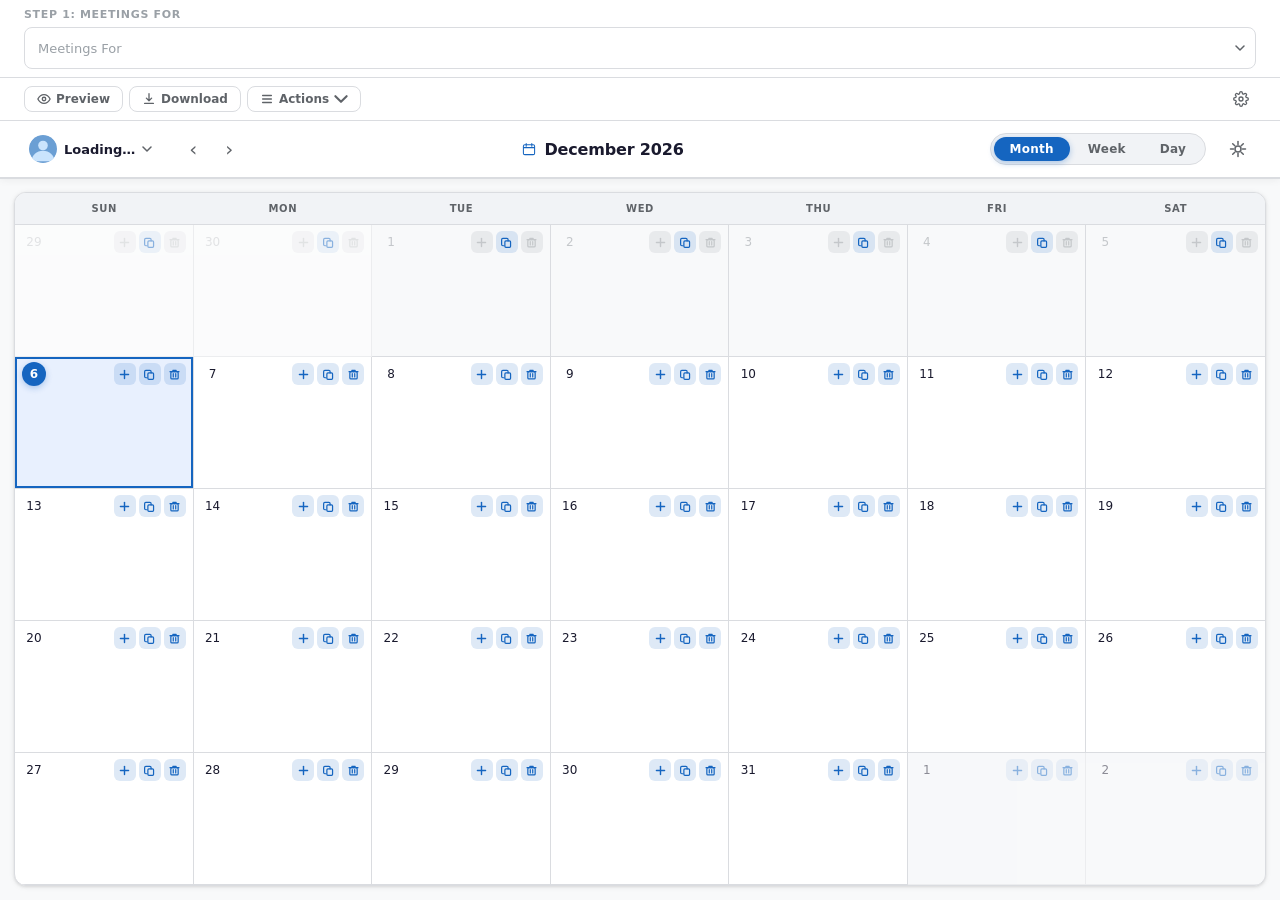
==== calendar/index.html @ 6b299d4d "feat: Add Mass Actions Popup for bulk event selection (Delete/Approve/Reject/Update)" ====
<!DOCTYPE html>
<html lang="en">
<head>
  <meta charset="UTF-8" />
  <meta name="viewport" content="width=device-width, initial-scale=1.0" />
  <title>Calendar – Zoho CRM</title>
  <link rel="stylesheet" href="style.css" />
</head>
<body class="theme-light">

  <!-- ══════════════════════ APP SHELL ══════════════════════ -->
  <div class="cal-app" id="calApp">

    <!-- ── TOP HEADER ── -->
    <header class="cal-header">

      <!-- ── SETTINGS BACK BUTTON ── -->
      <button class="settings-back-btn" id="settingsBackBtn" style="display:none;" aria-label="Back">
        <svg viewBox="0 0 16 16" fill="none" stroke="currentColor" stroke-width="1.75" stroke-linecap="round" stroke-linejoin="round" aria-hidden="true">
          <path d="M10 3L5 8l5 5"/>
        </svg>
        Back
      </button>

      <!-- ── MEETINGS FOR MULTI-SELECT ── -->
      <div class="meetings-bar">
        <p class="mf-step-label">Step 1: Meetings For</p>
        <div class="mf-select" id="mfSelect" tabindex="0" role="combobox"
             aria-haspopup="listbox" aria-expanded="false" aria-label="Meetings For">
          <span class="mf-label" id="mfLabel">Meetings For</span>
          <div class="mf-chips-wrap" id="mfChipsWrap"></div>
          <span class="mf-arrow" aria-hidden="true">
            <svg viewBox="0 0 10 6" fill="none" stroke="currentColor" stroke-width="1.5"
                 stroke-linecap="round" stroke-linejoin="round">
              <path d="M1 1l4 4 4-4"/>
            </svg>
          </span>
        </div>
      </div>

      <!-- ── STYLE YOUR DAILY BEAT (Step 2) ── -->
      <div class="style-bar" id="styleBar">
        <p class="mf-step-label">Step 2: Style Your Daily Beat</p>
        <div class="sye-panel">

          <!-- Panel header -->
          <div class="sye-head">
            <div class="sye-head-icon" aria-hidden="true">
              <svg viewBox="0 0 24 24" fill="none" stroke="currentColor" stroke-width="1.75"
                   stroke-linecap="round" stroke-linejoin="round">
                <path d="M3 9l9-7 9 7v11a2 2 0 0 1-2 2H5a2 2 0 0 1-2-2z"/>
                <polyline points="9 22 9 12 15 12 15 22"/>
              </svg>
            </div>
            <div class="sye-head-text">
              <h3 class="sye-head-title">Color-code your Daily Beat entries</h3>
              <p class="sye-head-sub">Map any CRM picklist field to a color slot — your Daily Beat Plan entries are then styled automatically by that field's value.</p>
            </div>
          </div>

          <!-- 3-step process indicator -->
          <div class="sye-process">
            <div class="sye-proc-step">
              <span class="sye-proc-num">1</span>
              <span class="sye-proc-text">Pick a style slot (fill, dot, border…)</span>
            </div>
            <span class="sye-proc-sep" aria-hidden="true">›</span>
            <div class="sye-proc-step">
              <span class="sye-proc-num">2</span>
              <span class="sye-proc-text">Map it to a beat plan field</span>
            </div>
            <span class="sye-proc-sep" aria-hidden="true">›</span>
            <div class="sye-proc-step">
              <span class="sye-proc-num">3</span>
              <span class="sye-proc-text">Beat entries style themselves automatically</span>
            </div>
          </div>

          <!-- Body: slot groups (left) + live preview (right) -->
          <div class="sye-body">

            <!-- Left: style slots -->
            <div class="sye-slots-col">

              <p class="sye-group-label">Fill &amp; Marker</p>
              <div class="sye-slot-grid">

                <button class="sye-slot" data-slot="bg-colour" data-preview="1">
                  <span class="sye-slot-icon sye-icon-bg" aria-hidden="true"></span>
                  <span class="sye-slot-info">
                    <span class="sye-slot-name">Background colour</span>
                    <span class="sye-slot-field">Choose field…</span>
                    <span class="sye-slot-clear" role="button" tabindex="0" aria-label="Remove field" style="display:none;">×</span>
                  </span>
                  <svg class="sye-slot-chev" viewBox="0 0 8 14" fill="none" stroke="currentColor" stroke-width="1.75" stroke-linecap="round" stroke-linejoin="round" aria-hidden="true"><path d="M1 1l6 6-6 6"/></svg>
                </button>

                <div class="sye-slot" data-slot="marker" data-preview="1" tabindex="0" role="button">
                  <span class="sye-slot-icon sye-icon-dot" aria-hidden="true"></span>
                  <span class="sye-slot-info">
                    <span class="sye-slot-name">Marker</span>
                    <span class="sye-slot-field">Choose field…</span>
                    <span class="sye-slot-clear" role="button" tabindex="0" aria-label="Remove field" style="display:none;">×</span>
                  </span>
                  <svg class="sye-slot-chev" viewBox="0 0 8 14" fill="none" stroke="currentColor" stroke-width="1.75" stroke-linecap="round" stroke-linejoin="round" aria-hidden="true"><path d="M1 1l6 6-6 6"/></svg>
                </div>

              </div>

              <p class="sye-group-label">Borders</p>
              <div class="sye-slot-grid">

                <button class="sye-slot" data-slot="top-border" data-preview="1">
                  <span class="sye-slot-icon sye-icon-top" aria-hidden="true"></span>
                  <span class="sye-slot-info">
                    <span class="sye-slot-name">Top border</span>
                    <span class="sye-slot-field">Choose field…</span>
                    <span class="sye-slot-clear" role="button" tabindex="0" aria-label="Remove field" style="display:none;">×</span>
                  </span>
                  <svg class="sye-slot-chev" viewBox="0 0 8 14" fill="none" stroke="currentColor" stroke-width="1.75" stroke-linecap="round" stroke-linejoin="round" aria-hidden="true"><path d="M1 1l6 6-6 6"/></svg>
                </button>

                <button class="sye-slot" data-slot="bottom-border" data-preview="1">
                  <span class="sye-slot-icon sye-icon-bottom" aria-hidden="true"></span>
                  <span class="sye-slot-info">
                    <span class="sye-slot-name">Bottom border</span>
                    <span class="sye-slot-field">Choose field…</span>
                    <span class="sye-slot-clear" role="button" tabindex="0" aria-label="Remove field" style="display:none;">×</span>
                  </span>
                  <svg class="sye-slot-chev" viewBox="0 0 8 14" fill="none" stroke="currentColor" stroke-width="1.75" stroke-linecap="round" stroke-linejoin="round" aria-hidden="true"><path d="M1 1l6 6-6 6"/></svg>
                </button>

                <button class="sye-slot" data-slot="right-border" data-preview="1">
                  <span class="sye-slot-icon sye-icon-right" aria-hidden="true"></span>
                  <span class="sye-slot-info">
                    <span class="sye-slot-name">Right border</span>
                    <span class="sye-slot-field">Choose field…</span>
                    <span class="sye-slot-clear" role="button" tabindex="0" aria-label="Remove field" style="display:none;">×</span>
                  </span>
                  <svg class="sye-slot-chev" viewBox="0 0 8 14" fill="none" stroke="currentColor" stroke-width="1.75" stroke-linecap="round" stroke-linejoin="round" aria-hidden="true"><path d="M1 1l6 6-6 6"/></svg>
                </button>

                <button class="sye-slot sye-slot--locked" data-slot="left-border" data-preview="1"
                        aria-disabled="true"
                        aria-describedby="sye-left-border-desc">
                  <span class="sye-slot-icon sye-icon-left" aria-hidden="true"></span>
                  <span class="sye-slot-info">
                    <span class="sye-slot-name">Left border</span>
                    <span class="sye-slot-field sye-slot-reserved">
                      <svg viewBox="0 0 12 14" width="12" height="14" fill="none" stroke="currentColor" stroke-width="1.5"
                           stroke-linecap="round" stroke-linejoin="round" aria-hidden="true">
                        <rect x="2" y="5.5" width="8" height="7.5" rx="1.5"/>
                        <path d="M4 5.5V4a2 2 0 0 1 4 0v1.5"/>
                      </svg>
                      Approval status (reserved)
                    </span>
                  </span>
                </button>
                <span id="sye-left-border-desc" class="sye-visually-hidden">
                  This slot is reserved for Approval status and cannot be changed.
                </span>

              </div>

            </div><!-- /.sye-slots-col -->

            <!-- Right: live preview -->
            <div class="sye-preview-col">

              <div class="sye-prev-header">
                <div class="sye-prev-eye" aria-hidden="true">
                  <svg viewBox="0 0 24 24" fill="none" stroke="currentColor" stroke-width="1.75"
                       stroke-linecap="round" stroke-linejoin="round">
                    <path d="M1 12s4-8 11-8 11 8 11 8-4 8-11 8-11-8-11-8z"/>
                    <circle cx="12" cy="12" r="3"/>
                  </svg>
                </div>
                <div class="sye-prev-head-text">
                  <p class="sye-prev-title">Live preview</p>
                  <p class="sye-prev-sub">See how your picks colour real calendar events.</p>
                </div>
                <span class="sye-prev-badge">TODAY</span>
              </div>

              <div class="sye-prev-events">
                <div class="sye-prev-evt sye-evt--amber" data-evt-index="0">
                  <span class="sye-prev-time">9:00</span>
                  <span class="sye-prev-label">Drop · Pending</span>
                  <span class="sye-prev-dot" style="background:#FF8F00"></span>
                </div>
                <div class="sye-prev-evt sye-evt--focus sye-evt--all-borders" data-evt-index="1">
                  <span class="sye-prev-time">11:30</span>
                  <span class="sye-prev-label">Sample drop with Raj...</span>
                  <span class="sye-prev-dot" style="background:#E91E63"></span>
                </div>
                <div class="sye-prev-evt sye-evt--green" data-evt-index="2">
                  <span class="sye-prev-time">2:15</span>
                  <span class="sye-prev-label">Visit · Approved</span>
                  <span class="sye-prev-dot" style="background:#43A047"></span>
                </div>
                <div class="sye-prev-evt sye-evt--rejected" data-evt-index="3">
                  <span class="sye-prev-time">4:00</span>
                  <span class="sye-prev-label">Visit · Rejected</span>
                  <span class="sye-prev-dot" style="background:#C62828"></span>
                </div>
              </div>

              <p class="sye-prev-tip">Tip: hover any slot to see which part of the event it controls.</p>

            </div><!-- /.sye-preview-col -->

          </div><!-- /.sye-body -->

          <!-- Footer actions -->
          <div class="sye-footer">
            <button class="btn-primary" id="syeDone">Done</button>
            <button class="btn-ghost"   id="syeCancel">Cancel</button>
          </div>

        </div><!-- /.sye-panel -->
      </div><!-- /.style-bar -->

      <!-- ── SELECT LEGENDS (Step 3) ── -->
      <div class="legend-bar" id="legendBar">
        <p class="mf-step-label">Step 3: Select Legends</p>
        <div class="mf-select mf-active" id="legSelect" tabindex="0" role="combobox"
             aria-haspopup="listbox" aria-expanded="false" aria-label="Select Legends">
          <span class="mf-label" id="legLabel">Select Legends</span>
          <div class="mf-chips-wrap" id="legChipsWrap"></div>
          <span class="mf-arrow" aria-hidden="true">
            <svg viewBox="0 0 10 6" fill="none" stroke="currentColor" stroke-width="1.5"
                 stroke-linecap="round" stroke-linejoin="round">
              <path d="M1 1l4 4 4-4"/>
            </svg>
          </span>
        </div>
        <div class="save-setup-actions">
          <button class="btn-primary" id="setupSave">Save</button>
          <button class="btn-ghost"   id="setupCancel">Cancel</button>
        </div>
      </div><!-- /.legend-bar -->

      <!-- ── TOOLBAR ROW ── -->
      <div class="header-toolbar">
        <div class="toolbar-left">
          <button class="toolbar-btn" id="btnPreview" title="Preview" aria-label="Preview">
            <svg viewBox="0 0 16 16" fill="none" stroke="currentColor" stroke-width="1.5" stroke-linecap="round" stroke-linejoin="round" aria-hidden="true">
              <path d="M1 8s2.5-5 7-5 7 5 7 5-2.5 5-7 5-7-5-7-5z"/>
              <circle cx="8" cy="8" r="2"/>
            </svg>
            Preview
          </button>
          <button class="toolbar-btn" id="btnDownload" title="Download" aria-label="Download">
            <svg viewBox="0 0 16 16" fill="none" stroke="currentColor" stroke-width="1.5" stroke-linecap="round" stroke-linejoin="round" aria-hidden="true">
              <path d="M8 2v8M5 7l3 3 3-3"/>
              <line x1="3" y1="13" x2="13" y2="13"/>
            </svg>
            Download
          </button>

          <!-- ── Actions Dropdown ── -->
          <div class="cal-actions-wrap" id="calActionsWrap">
            <button class="toolbar-btn cal-actions-btn" id="calActionsBtn" aria-haspopup="true" aria-expanded="false">
              <svg viewBox="0 0 16 16" fill="none" stroke="currentColor" stroke-width="1.5" stroke-linecap="round" stroke-linejoin="round" aria-hidden="true">
                <line x1="3" y1="4" x2="13" y2="4"/>
                <line x1="3" y1="8" x2="13" y2="8"/>
                <line x1="3" y1="12" x2="13" y2="12"/>
              </svg>
              Actions
              <svg class="cal-actions-chevron" viewBox="0 0 10 6" fill="none" stroke="currentColor" stroke-width="1.5" stroke-linecap="round" stroke-linejoin="round" aria-hidden="true" width="10" height="6">
                <path d="M1 1l4 4 4-4"/>
              </svg>
            </button>
            <div class="cal-actions-menu" id="calActionsMenu" role="menu" aria-labelledby="calActionsBtn" style="display:none;">
              <!-- Mass Create with submenu -->
              <div class="cal-actions-item cal-actions-has-sub">
                <button class="cal-actions-option cal-mass-create-btn" type="button" role="menuitem" aria-haspopup="true" aria-expanded="false">
                  Mass Create
                  <svg class="cal-sub-chevron" viewBox="0 0 6 10" fill="none" stroke="currentColor" stroke-width="1.5" stroke-linecap="round" stroke-linejoin="round" aria-hidden="true" width="6" height="10">
                    <path d="M1 1l4 4-4 4"/>
                  </svg>
                </button>
                <div class="cal-actions-submenu" id="calMassCreateSubmenu" role="menu" style="display:none;">
                  <button class="cal-actions-option" type="button" role="menuitem" data-mass-create="tomorrow">For Tomorrow</button>
                  <button class="cal-actions-option" type="button" role="menuitem" data-mass-create="next-week">For Next Week</button>
                  <button class="cal-actions-option" type="button" role="menuitem" data-mass-create="next-month">For Next Month</button>
                  <button class="cal-actions-option cal-between-trigger" type="button" role="menuitem" data-mass-create="between">Between</button>
                </div>
              </div>
              <button class="cal-actions-option" type="button" role="menuitem" data-action="mass-update">Mass Update</button>
              <button class="cal-actions-option" type="button" role="menuitem" data-action="mass-delete">Mass Delete</button>
              <button class="cal-actions-option" type="button" role="menuitem" data-action="mass-approve">Mass Approve</button>
              <button class="cal-actions-option" type="button" role="menuitem" data-action="mass-reject">Mass Reject</button>
            </div>
          </div>
        </div>
        <div class="toolbar-right">
          <button class="toolbar-settings-btn" id="settingsIconBtn" title="Settings" aria-label="Settings">
            <svg viewBox="0 0 24 24" fill="none" stroke="currentColor" stroke-width="2" stroke-linecap="round" stroke-linejoin="round" aria-hidden="true">
              <circle cx="12" cy="12" r="3"/>
              <path d="M19.4 15a1.65 1.65 0 0 0 .33 1.82l.06.06a2 2 0 0 1-2.83 2.83l-.06-.06a1.65 1.65 0 0 0-1.82-.33 1.65 1.65 0 0 0-1 1.51V21a2 2 0 0 1-4 0v-.09A1.65 1.65 0 0 0 9 19.4a1.65 1.65 0 0 0-1.82.33l-.06.06a2 2 0 0 1-2.83-2.83l.06-.06A1.65 1.65 0 0 0 4.68 15a1.65 1.65 0 0 0-1.51-1H3a2 2 0 0 1 0-4h.09A1.65 1.65 0 0 0 4.6 9a1.65 1.65 0 0 0-.33-1.82l-.06-.06a2 2 0 0 1 2.83-2.83l.06.06A1.65 1.65 0 0 0 9 4.68a1.65 1.65 0 0 0 1-1.51V3a2 2 0 0 1 4 0v.09a1.65 1.65 0 0 0 1 1.51 1.65 1.65 0 0 0 1.82-.33l.06-.06a2 2 0 0 1 2.83 2.83l-.06.06A1.65 1.65 0 0 0 19.4 9a1.65 1.65 0 0 0 1.51 1H21a2 2 0 0 1 0 4h-.09a1.65 1.65 0 0 0-1.51 1z"/>
            </svg>
          </button>
        </div>
      </div>

      <!-- ── MAIN HEADER ROW ── -->
      <div class="header-main">
        <div class="header-left">
          <!-- User Profile -->
          <button class="user-profile" id="userProfile" aria-label="User menu" aria-haspopup="true" aria-expanded="false">
            <span class="user-avatar">
              <svg viewBox="0 0 32 32" fill="none" xmlns="http://www.w3.org/2000/svg" aria-hidden="true">
                <circle cx="16" cy="16" r="16" fill="#6B9FD4"/>
                <circle cx="16" cy="12" r="5.5" fill="#D0E8FF" fill-opacity="0.95"/>
                <path d="M3 30c0-7.18 5.82-12 13-12s13 4.82 13 12" fill="#D0E8FF" fill-opacity="0.95"/>
              </svg>
            </span>
            <span class="user-name">Loading…</span>
            <svg class="user-chevron" viewBox="0 0 10 6" fill="none" aria-hidden="true">
              <path d="M1 1l4 4 4-4" stroke="currentColor" stroke-width="1.5" stroke-linecap="round" stroke-linejoin="round"/>
            </svg>
          </button>

          <!-- User Profile Dropdown -->
          <div class="user-dropdown" id="userDropdown" role="listbox" aria-label="Select user">
            <div class="ud-search-wrap">
              <svg class="ud-search-icon" viewBox="0 0 16 16" fill="none" stroke="currentColor" stroke-width="1.5" stroke-linecap="round" aria-hidden="true">
                <circle cx="6.5" cy="6.5" r="4.5"/>
                <line x1="10" y1="10" x2="14" y2="14"/>
              </svg>
              <input type="text" class="ud-search-input" id="udSearch" placeholder="Search users..." autocomplete="off" aria-label="Search users" />
              <button class="ud-clear-btn" id="udClearBtn" aria-label="Clear search" style="display:none"><span aria-hidden="true">&times;</span></button>
            </div>
            <div class="ud-list" id="udList"></div>
          </div>

          <div class="nav-group">
            <button class="nav-arrow" id="btnPrev" title="Previous">&#8249;</button>
            <button class="btn-today" id="btnToday">Today</button>
            <button class="nav-arrow" id="btnNext" title="Next">&#8250;</button>
          </div>

        </div>

        <div class="period-group">
          <svg class="cal-icon" viewBox="0 0 20 20" fill="none" xmlns="http://www.w3.org/2000/svg" aria-hidden="true">
            <rect x="2" y="4" width="16" height="14" rx="2" stroke="currentColor" stroke-width="1.5"/>
            <path d="M2 8h16" stroke="currentColor" stroke-width="1.5"/>
            <path d="M6 2v4M14 2v4" stroke="currentColor" stroke-width="1.5" stroke-linecap="round"/>
          </svg>
          <h2 class="period-label" id="periodLabel"></h2>
        </div>

        <div class="header-right">
          <!-- View Switcher -->
          <div class="view-tabs" role="tablist" aria-label="Calendar views">
            <button class="view-tab active" data-view="month" role="tab" aria-selected="true">Month</button>
            <button class="view-tab" data-view="week"  role="tab" aria-selected="false">Week</button>
            <button class="view-tab" data-view="day"   role="tab" aria-selected="false">Day</button>
          </div>
          <!-- Theme Toggle -->
          <button class="theme-toggle-btn" id="themeToggle" title="Toggle theme" aria-label="Toggle theme">
            <svg class="theme-icon-sun" viewBox="0 0 24 24" fill="none" stroke="currentColor" stroke-width="2" stroke-linecap="round" stroke-linejoin="round" aria-hidden="true">
              <circle cx="12" cy="12" r="4"/>
              <line x1="12" y1="2" x2="12" y2="6"/>
              <line x1="12" y1="18" x2="12" y2="22"/>
              <line x1="2" y1="12" x2="6" y2="12"/>
              <line x1="18" y1="12" x2="22" y2="12"/>
              <line x1="4.93" y1="4.93" x2="7.76" y2="7.76"/>
              <line x1="16.24" y1="16.24" x2="19.07" y2="19.07"/>
              <line x1="4.93" y1="19.07" x2="7.76" y2="16.24"/>
              <line x1="16.24" y1="7.76" x2="19.07" y2="4.93"/>
            </svg>
            <svg class="theme-icon-moon" viewBox="0 0 24 24" fill="none" stroke="currentColor" stroke-width="2" stroke-linecap="round" stroke-linejoin="round" aria-hidden="true">
              <path d="M21 12.79A9 9 0 1 1 11.21 3 7 7 0 0 0 21 12.79z"/>
            </svg>
          </button>
        </div>
      </div>

    </header>

    <!-- ── LEGENDS DISPLAY STRIP ── -->
    <div id="legendsDisplay" class="legends-display" style="display:none;"></div>

    <!-- ── BEAT PLANNER EVENTS HORIZONTAL LOADING BAR ── -->
    <div id="bpEventsLoader" class="bp-events-loader" style="display:none;" role="status" aria-label="Loading events"></div>

    <!-- ── CALENDAR CANVAS ── -->
    <div class="cal-body">
      <div id="bpCalFilterBar" class="bp-cal-filter-bar" style="display:none;"></div>
      <div class="cal-canvas" id="calCanvas"></div>
    </div>

  </div><!-- /.cal-app -->

  <!-- ══════════════════════ BETWEEN DATE RANGE MODAL ══════════════════════ -->
  <div class="cal-between-overlay" id="calBetweenOverlay" role="dialog" aria-modal="true" aria-labelledby="calBetweenHeading" style="display:none;">
    <div class="cal-between-box">
      <div class="cal-between-head">
        <h3 class="cal-between-heading" id="calBetweenHeading">Mass Create – Between</h3>
        <button class="modal-x" id="calBetweenClose" aria-label="Close">&times;</button>
      </div>
      <div class="cal-between-body">
        <div class="cal-between-field">
          <label class="cal-between-label" for="calBetweenFrom">From</label>
          <input type="date" id="calBetweenFrom" class="cal-between-input" />
          <span class="cal-between-err" id="calBetweenFromErr"></span>
        </div>
        <div class="cal-between-field">
          <label class="cal-between-label" for="calBetweenTo">To</label>
          <input type="date" id="calBetweenTo" class="cal-between-input" />
          <span class="cal-between-err" id="calBetweenToErr"></span>
        </div>
      </div>
      <div class="cal-between-foot">
        <button class="modal-cancel" id="calBetweenCancel" type="button">Cancel</button>
        <button class="modal-save" id="calBetweenSubmit" type="button">Apply</button>
      </div>
    </div>
  </div>


  <!-- ══════════════════════ EVENT MODAL ══════════════════════ -->
  <div class="modal-backdrop" id="eventModal" role="dialog" aria-modal="true" aria-labelledby="modalHeading">
    <div class="modal-box">

      <div class="modal-head">
        <h3 class="modal-heading" id="modalHeading">Create Event</h3>
        <button class="modal-x" id="modalClose" aria-label="Close">&times;</button>
      </div>

      <!-- ── HORIZONTAL LOADER (shown during async modal initialization) ── -->
      <div class="modal-init-loader" id="modalInitLoader" style="display:none;" role="status" aria-live="polite" aria-label="Loading…">
        <div class="modal-init-loader-bar"></div>
      </div>

      <div class="modal-body">

        <!-- ── TIME SLOT PICKER (phase 1) ── -->
        <div id="slotPickerSection" style="display:none">
          <div class="time-slot-grid" id="slotPickerGrid"></div>
        </div>

        <!-- ── EVENT FORM (phase 2 / edit) ── -->
        <div id="eventFormSection">
          <div class="field-group">
            <label for="fTitle">Event Title <span class="req">*</span></label>
            <input type="text" id="fTitle" class="field-input" placeholder="Add a title" autocomplete="off" />
            <span class="field-error" id="fTitleErr">Title is required</span>
          </div>

          <div class="field-group">
            <label for="fDate">Date</label>
            <input type="date" id="fDate" class="field-input" />
          </div>

          <div class="field-row">
            <div class="field-group">
              <label for="fStart">Start Time</label>
              <input type="time" id="fStart" class="field-input" value="09:00" />
            </div>
            <div class="field-group">
              <label for="fEnd">End Time</label>
              <input type="time" id="fEnd" class="field-input" value="10:00" />
            </div>
          </div>

          <div class="field-group">
            <label for="fDesc">Description</label>
            <textarea id="fDesc" class="field-input field-textarea" rows="3" placeholder="Add description (optional)"></textarea>
          </div>

          <div class="field-group">
            <label>Color</label>
            <div class="color-row" id="colorRow">
              <span class="color-dot active" data-color="#1565C0" style="background:#1565C0" title="Blue"></span>
              <span class="color-dot" data-color="#2E7D32" style="background:#2E7D32" title="Green"></span>
              <span class="color-dot" data-color="#E65100" style="background:#E65100" title="Orange"></span>
              <span class="color-dot" data-color="#C62828" style="background:#C62828" title="Red"></span>
              <span class="color-dot" data-color="#6A1B9A" style="background:#6A1B9A" title="Purple"></span>
              <span class="color-dot" data-color="#00838F" style="background:#00838F" title="Teal"></span>
              <span class="color-dot" data-color="#F57F17" style="background:#F57F17" title="Amber"></span>
            </div>
          </div>
        </div>

      </div>

      <div class="modal-foot" id="eventFormFoot">
        <button class="btn-ghost" id="modalCancel">Cancel</button>
        <button class="btn-primary" id="modalSave">Save Event</button>
      </div>
      <div class="modal-foot" id="slotPickerFoot" style="display:none">
        <button class="btn-ghost" id="slotPickerCancel">Cancel</button>
      </div>

    </div>
  </div><!-- /#eventModal -->


  <!-- ══════════════════════ BEAT PLAN FILTER PANEL ══════════════════════ -->
  <div class="bpf-overlay" id="bpFilterOverlay" aria-hidden="true">
    <div class="bpf-backdrop" id="bpFilterBackdrop"></div>
    <div class="bpf-panel" id="bpFilterPanel" role="dialog" aria-modal="true" aria-label="Filter Records">
      <div class="bpf-head">
        <h3 class="bpf-title">Filter Records</h3>
        <button class="bpf-close-btn" id="bpFilterClose" aria-label="Close">&times;</button>
      </div>
      <div class="bpf-body" id="bpFilterBody">
        <p class="bpf-loading">Loading filters&hellip;</p>
      </div>
      <div class="bpf-foot">
        <button class="btn-ghost" id="bpFilterClear">Clear All</button>
        <button class="btn-primary" id="bpFilterApply">Apply Filters</button>
      </div>
    </div>
  </div><!-- /#bpFilterOverlay -->




  <!-- ══════════════════════ TIME SLOT MENU ══════════════════════ -->
  <div class="slot-menu" id="slotMenu" role="listbox" aria-label="Choose time slot"></div>

  <!-- ══════════════════════ TOAST NOTIFICATION ══════════════════════ -->
  <div class="toast" id="toast" role="status" aria-live="polite"></div>

  <!-- ══════════════════════ HOVER PREVIEW CARD ══════════════════════ -->
  <div class="evt-hover-card" id="evtHoverCard" role="tooltip" aria-label="Event preview" aria-hidden="true"></div>
  <div id="hcArrow" class="hc-arrow-el" aria-hidden="true"></div>

  <!-- ══════════════════════ MONTH/YEAR PICKER ══════════════════════ -->
  <div class="cal-picker" id="calPicker" role="dialog" aria-label="Date picker" aria-modal="true">
    <div class="cp-header">
      <div class="cp-header-btns">
        <button class="cp-range-btn" id="cpMonthBtn" aria-label="Switch to month view"></button>
        <button class="cp-range-btn" id="cpRangeBtn"></button>
      </div>
      <div class="cp-nav">
        <button class="cp-nav-btn" id="cpPrev" aria-label="Previous">&#8249;</button>
        <button class="cp-nav-btn" id="cpNext" aria-label="Next">&#8250;</button>
      </div>
    </div>
    <div class="cp-day-names" id="cpDayNames"></div>
    <div class="cp-grid" id="cpGrid"></div>
    <div class="cp-footer" id="cpFooter">
      <button class="cp-footer-btn" id="cpFooterBtn"></button>
    </div>
  </div>

  <!-- ══════════════════════ DAY EVENTS MODAL ══════════════════════ -->
  <div class="day-events-modal-overlay" id="dayEventsModal" role="dialog" aria-modal="true" aria-labelledby="demDate">
    <div class="day-events-modal-box">
      <div class="dem-head">
        <span class="dem-date" id="demDate"></span>
        <button class="dem-close" id="demClose" aria-label="Close">&times;</button>
      </div>
      <div class="dem-list" id="demList"></div>
    </div>
  </div>


  <!-- ══════════════════════ MEETINGS-FOR DROPDOWN ══════════════════════ -->
  <div class="mf-dropdown" id="mfDropdown" role="listbox" aria-multiselectable="true" aria-label="Select modules for meetings">
    <div class="mf-actions">
      <div class="mf-search-wrap">
        <svg class="mf-search-icon" viewBox="0 0 16 16" fill="none" stroke="currentColor" stroke-width="1.5" stroke-linecap="round" aria-hidden="true">
          <circle cx="6.5" cy="6.5" r="4.5"/>
          <line x1="10" y1="10" x2="14" y2="14"/>
        </svg>
        <input type="text" id="mfSearch" class="mf-search-input" placeholder="Search modules…" autocomplete="off" aria-label="Search modules" />
      </div>
      <div class="mf-action-btns">
        <button class="mf-action-btn" id="mfSelectAll">Select All</button>
        <button class="mf-action-btn" id="mfClearAll">Clear All</button>
      </div>
    </div>
    <div class="mf-list" id="mfList"></div>
    <div class="mf-footer">
      <button class="mf-action-btn" id="mfCancel">Cancel</button>
      <button class="mf-action-btn mf-btn-done" id="mfDone">Done</button>
    </div>
  </div>


  <!-- ══════════════════════ LEGENDS DROPDOWN ══════════════════════ -->
  <div class="mf-dropdown leg-dropdown" id="legDropdown" role="listbox" aria-multiselectable="true" aria-label="Select Legends">
    <div class="mf-list" id="legList"></div>
  </div>


  <!-- ══════════════════════ CHIP COLOR PICKER ══════════════════════ -->
  <div class="mcp-panel" id="mfChipColorPicker" role="dialog" aria-label="Choose chip color" aria-modal="true">
    <div class="mcp-canvas-wrap">
      <canvas class="mcp-canvas" id="mcpCanvas" width="260" height="160"></canvas>
      <div class="mcp-pointer" id="mcpPointer"></div>
    </div>
    <div class="mcp-controls">
      <button class="mcp-eyedrop" id="mcpEyedrop" title="Pick color from screen" aria-label="Eyedropper">
        <svg viewBox="0 0 20 20" fill="none" stroke="currentColor" stroke-width="1.6"
             stroke-linecap="round" stroke-linejoin="round" aria-hidden="true">
          <path d="M14.5 2.5a2.121 2.121 0 0 1 3 3l-2 2-3-3 2-2z"/>
          <path d="M5 14l-2 3 3-2 9-9-1-1-9 9z"/>
          <line x1="11.5" y1="5.5" x2="14.5" y2="8.5"/>
        </svg>
      </button>
      <div class="mcp-preview" id="mcpPreview"></div>
      <div class="mcp-hue-wrap">
        <input type="range" class="mcp-hue-slider" id="mcpHueSlider" min="0" max="360" value="0" aria-label="Hue" />
      </div>
    </div>
    <div class="mcp-presets" id="mcpPresets"></div>
    <div class="mcp-rgb-row">
      <div class="mcp-rgb-field">
        <input type="number" id="mcpR" min="0" max="255" class="mcp-rgb-in" aria-label="Red" />
        <span class="mcp-rgb-lbl">R</span>
      </div>
      <div class="mcp-rgb-field">
        <input type="number" id="mcpG" min="0" max="255" class="mcp-rgb-in" aria-label="Green" />
        <span class="mcp-rgb-lbl">G</span>
      </div>
      <div class="mcp-rgb-field">
        <input type="number" id="mcpB" min="0" max="255" class="mcp-rgb-in" aria-label="Blue" />
        <span class="mcp-rgb-lbl">B</span>
      </div>
      <button class="mcp-mode-btn" id="mcpModeBtn" title="Switch to HEX" aria-label="Switch input mode">
        <svg viewBox="0 0 10 14" fill="none" stroke="currentColor" stroke-width="1.8"
             stroke-linecap="round" stroke-linejoin="round" aria-hidden="true">
          <polyline points="2,5 5,2 8,5"/>
          <polyline points="2,9 5,12 8,9"/>
        </svg>
      </button>
    </div>
    <div class="mcp-hex-row" id="mcpHexRow" style="display:none">
      <input type="text" id="mcpHex" class="mcp-hex-in" maxlength="7" placeholder="#1565C0" aria-label="Hex color" />
      <span class="mcp-rgb-lbl">HEX</span>
      <button class="mcp-mode-btn" id="mcpModeBtnHex" title="Switch to RGB" aria-label="Switch input mode">
        <svg viewBox="0 0 10 14" fill="none" stroke="currentColor" stroke-width="1.8"
             stroke-linecap="round" stroke-linejoin="round" aria-hidden="true">
          <polyline points="2,5 5,2 8,5"/>
          <polyline points="2,9 5,12 8,9"/>
        </svg>
      </button>
    </div>
  </div>

  <!-- ══════════════════════ SYE FIELD PICKER POPUP ══════════════════════ -->
  <div class="sfp-backdrop" id="sfpBackdrop" role="dialog" aria-modal="true" aria-labelledby="sfpTitle">
    <div class="sfp-box">
      <div class="sfp-head">
        <p class="sfp-title" id="sfpTitle">Choose a picklist field</p>
        <span class="sfp-slot-name" id="sfpSlotName"></span>
        <button class="sfp-close" id="sfpClose" aria-label="Close">&times;</button>
      </div>
      <div class="sfp-body" id="sfpBody">
        <p class="sfp-loading" id="sfpLoading">Loading fields…</p>
      </div>
    </div>
  </div>

  <!-- ══════════════════════ LOCKED SLOT INFO POPUP ══════════════════════ -->
  <div class="sfp-backdrop" id="lockedInfoBackdrop" role="dialog" aria-modal="true" aria-labelledby="lockedInfoTitle">
    <div class="sfp-box sfp-box--info">
      <div class="sfp-head">
        <p class="sfp-title" id="lockedInfoTitle">Left Border</p>
        <button class="sfp-close" id="lockedInfoClose" aria-label="Close">&times;</button>
      </div>
      <div class="sfp-body">
        <p class="sfp-locked-msg">Border Left is reserved for Approved, Rejected, or Pending status indicators.</p>
      </div>
    </div>
  </div>


  <!-- ══════════════════════ WIDGET LOADER OVERLAY ══════════════════════ -->
  <div class="widget-loader-overlay" id="widgetLoaderOverlay" style="display:none;" role="status" aria-live="polite" aria-label="Loading">
    <div class="widget-loader-box">
      <div class="widget-loader-icon">
        <!-- Calendar outline -->
        <svg class="wl-calendar-svg" viewBox="0 0 80 80" fill="none" xmlns="http://www.w3.org/2000/svg" aria-hidden="true">
          <!-- Calendar body -->
          <rect x="8" y="14" width="64" height="58" rx="7" ry="7" stroke="#3a82f7" stroke-width="4.5" fill="#f0f6ff"/>
          <!-- Top bar / header -->
          <rect x="8" y="14" width="64" height="20" rx="7" ry="7" fill="#3a82f7"/>
          <rect x="8" y="26" width="64" height="8" fill="#3a82f7"/>
          <!-- Page ring left -->
          <rect x="24" y="8" width="6" height="16" rx="3" fill="#3a82f7"/>
          <!-- Page ring right -->
          <rect x="50" y="8" width="6" height="16" rx="3" fill="#3a82f7"/>
        </svg>
        <!-- Spinning reload arrow (centered over calendar) -->
        <svg class="wl-spinner-svg" viewBox="0 0 36 36" fill="none" xmlns="http://www.w3.org/2000/svg" aria-hidden="true">
          <path d="M18 6 A12 12 0 1 1 6.7 24.5" stroke="#3a82f7" stroke-width="3.2" stroke-linecap="round" fill="none"/>
          <polyline points="6,18 6.7,24.5 13,22" stroke="#3a82f7" stroke-width="3.2" stroke-linejoin="round" stroke-linecap="round" fill="none"/>
        </svg>
      </div>
    </div>
  </div>

  <!-- ══════════════════════ MASS ACTIONS POPUP ══════════════════════ -->
  <div class="mass-actions-overlay" id="massActionsOverlay" role="dialog" aria-modal="true" aria-labelledby="massActionsTitle" style="display:none;">
    <div class="mass-actions-box">
      <div class="mass-actions-head">
        <h3 class="mass-actions-title" id="massActionsTitle">Mass Delete</h3>
        <button class="modal-x" id="massActionsClose" aria-label="Close">&times;</button>
      </div>
      <div class="mass-actions-select-all-row">
        <label class="map-cb-label">
          <input type="checkbox" id="massActionsSelectAll" class="map-cb" />
          <span class="map-cb-text">Select All Events</span>
        </label>
      </div>
      <div class="mass-actions-body" id="massActionsBody"></div>
      <div class="mass-actions-foot">
        <span class="map-sel-count" id="mapSelCount"></span>
        <button class="btn-ghost" id="massActionsCancel">Cancel</button>
        <button class="btn-primary" id="massActionsConfirm">Confirm</button>
      </div>
    </div>
  </div>

  <!-- ══════════════════════ IMAGE PREVIEW OVERLAY ══════════════════════ -->
  <div class="img-preview-overlay" id="imgPreviewOverlay" role="dialog" aria-modal="true" aria-label="Image preview">
    <div class="img-preview-backdrop"></div>
    <div class="img-preview-box">
      <button class="img-preview-close" id="imgPreviewClose" aria-label="Close">&times;</button>
      <img class="img-preview-img" id="imgPreviewImg" src="" alt="" />
    </div>
  </div>

  <script src="https://live.zwidgets.com/js-sdk/1.5/ZohoEmbededAppSDK.min.js"></script>
  <script src="jquery.min.js"></script>
  <script src="calendar.js"></script>
</body>
</html>
---- calendar/style.css ----
/* ============================================================
   Calendar Component – Zoho CRM Design Language
   Themes: Light (default) · Dark · Night
   ============================================================ */

/* ── CSS Custom Properties (Light Theme) ── */
:root,
.theme-light {
  --z-blue:        #1565C0;
  --z-blue-hover:  #1976D2;
  --z-blue-pale:   #E8F0FE;
  --z-orange:      #E65100;

  --bg:            #F8F9FA;
  --surface:       #FFFFFF;
  --surface-2:     #F1F3F6;
  --border:        #DADCE0;
  --border-strong: #BDC1C6;

  --text-primary:  #1A1A2E;
  --text-secondary: #5F6368;
  --text-muted:    #9AA0A6;
  --text-disabled: #C4C7CA;

  --today-bg:      #1565C0;
  --today-fg:      #FFFFFF;

  --past-cell-bg:  #F8F9FA;
  --past-number:   #C4C7CA;

  --shadow-sm:     0 1px 3px rgba(0,0,0,.10), 0 1px 6px rgba(0,0,0,.06);
  --shadow-md:     0 2px 8px rgba(0,0,0,.14), 0 4px 16px rgba(0,0,0,.08);
  --shadow-lg:     0 8px 24px rgba(0,0,0,.18);

  --radius-sm:     4px;
  --radius-md:     8px;
  --radius-lg:     12px;
  --font: 'Segoe UI', system-ui, -apple-system, Roboto, sans-serif;

  --header-h:      56px;
  --slot-h:        60px;   /* height of one hour slot in week/day view */
  --time-col-w:    64px;
}

/* ── Dark Theme ── */
.theme-dark {
  --z-blue:        #5A9CF8;
  --z-blue-hover:  #7AB0FA;
  --z-blue-pale:   #1A2E50;
  --z-orange:      #FF8A50;

  --bg:            #1C1C27;
  --surface:       #26263A;
  --surface-2:     #1E1E30;
  --border:        #3A3A52;
  --border-strong: #4E4E68;

  --text-primary:  #E0E0F0;
  --text-secondary:#9090B0;
  --text-muted:    #60607C;
  --text-disabled: #3C3C52;

  --today-bg:      #5A9CF8;
  --today-fg:      #FFFFFF;

  --past-cell-bg:  #1A1A26;
  --past-number:   #3C3C52;

  --shadow-sm:     0 1px 3px rgba(0,0,0,.30);
  --shadow-md:     0 2px 8px rgba(0,0,0,.40);
  --shadow-lg:     0 8px 24px rgba(0,0,0,.55);
}

/* ── Night Theme ── */
.theme-night {
  --z-blue:        #7B9EFF;
  --z-blue-hover:  #9BB2FF;
  --z-blue-pale:   #14163A;
  --z-orange:      #FFAB40;

  --bg:            #080814;
  --surface:       #0F0F20;
  --surface-2:     #0B0B18;
  --border:        #1E2040;
  --border-strong: #2A2C50;

  --text-primary:  #C0C4E0;
  --text-secondary:#6870A0;
  --text-muted:    #3A4070;
  --text-disabled: #252848;

  --today-bg:      #7B9EFF;
  --today-fg:      #0F0F20;

  --past-cell-bg:  #0A0A16;
  --past-number:   #252848;

  --shadow-sm:     0 1px 3px rgba(0,0,0,.50);
  --shadow-md:     0 2px 8px rgba(0,0,0,.65);
  --shadow-lg:     0 8px 24px rgba(0,0,0,.80);
}

/* ──────────────────────────────────────────────────────────
   RESET & BASE
────────────────────────────────────────────────────────── */
*, *::before, *::after { box-sizing: border-box; margin: 0; padding: 0; }

html { font-size: 14px; -webkit-font-smoothing: antialiased; }

body {
  font-family: var(--font);
  background: var(--bg);
  color: var(--text-primary);
  min-height: 100vh;
  transition: background .28s, color .28s;
}

button {
  cursor: pointer;
  border: none;
  background: none;
  font-family: var(--font);
  font-size: inherit;
  color: inherit;
}

input, select, textarea {
  font-family: var(--font);
  font-size: 13px;
}

::-webkit-scrollbar         { width: 6px; height: 6px; }
::-webkit-scrollbar-track   { background: transparent; }
::-webkit-scrollbar-thumb   { background: var(--border); border-radius: 4px; }
::-webkit-scrollbar-thumb:hover { background: var(--border-strong); }

/* ──────────────────────────────────────────────────────────
   APP SHELL
────────────────────────────────────────────────────────── */
.cal-app {
  position: relative;
  display: flex;
  flex-direction: column;
  height: 100vh;
  overflow: hidden;
}

/* ──────────────────────────────────────────────────────────
   HEADER
────────────────────────────────────────────────────────── */
.cal-header {
  flex-shrink: 0;
  display: flex;
  flex-direction: column;
  align-items: stretch;
  background: var(--surface);
  border-bottom: 1px solid var(--border);
  box-shadow: 0 1px 0 var(--border), 0 2px 8px rgba(0,0,0,.06);
  z-index: 10;
  position: relative;
}

/* ── Settings Back Button ── */
.settings-back-btn {
  display: flex;
  align-items: center;
  gap: 5px;
  padding: 6px 14px;
  margin: 8px 16px;
  align-self: flex-start;
  border: 1.5px solid var(--border);
  border-radius: var(--radius-md);
  font-size: 13px;
  font-weight: 600;
  color: var(--text-secondary);
  background: var(--surface);
  transition: border-color .15s, color .15s, background .15s, box-shadow .15s;
  cursor: pointer;
}
.settings-back-btn svg {
  width: 14px;
  height: 14px;
  flex-shrink: 0;
  pointer-events: none;
}
.settings-back-btn:hover {
  border-color: var(--z-blue);
  color: var(--z-blue);
  background: var(--z-blue-pale);
  box-shadow: 0 0 0 3px color-mix(in srgb, var(--z-blue) 12%, transparent);
}
.settings-back-btn:active { transform: scale(.96); }

/* ── Toolbar row (top of header) ── */
.header-toolbar {
  display: flex;
  align-items: center;
  justify-content: space-between;
  padding: 6px 24px;
  border-bottom: 1px solid var(--border);
  gap: 8px;
  flex-shrink: 0;
}

.toolbar-left,
.toolbar-right {
  display: flex;
  align-items: center;
  gap: 6px;
}

.toolbar-btn {
  display: flex;
  align-items: center;
  gap: 5px;
  padding: 5px 12px;
  border: 1.5px solid var(--border);
  border-radius: var(--radius-md);
  font-size: 12px;
  font-weight: 600;
  color: var(--text-secondary);
  background: var(--surface);
  transition: border-color .15s, color .15s, background .15s, box-shadow .15s, transform .12s;
  white-space: nowrap;
}
.toolbar-btn svg {
  width: 14px;
  height: 14px;
  flex-shrink: 0;
  pointer-events: none;
}
.toolbar-btn:hover {
  border-color: var(--z-blue);
  color: var(--z-blue);
  background: var(--z-blue-pale);
  box-shadow: 0 0 0 3px color-mix(in srgb, var(--z-blue) 12%, transparent);
}
.toolbar-btn:active { transform: scale(.96); }

.toolbar-settings-btn {
  width: 30px;
  height: 30px;
  border-radius: var(--radius-md);
  display: flex;
  align-items: center;
  justify-content: center;
  background: none;
  color: var(--text-secondary);
  transition: background .15s, color .15s, transform .12s;
  flex-shrink: 0;
}
.toolbar-settings-btn svg {
  width: 16px;
  height: 16px;
  pointer-events: none;
}
.toolbar-settings-btn:hover {
  background: var(--z-blue-pale);
  color: var(--z-blue);
  transform: rotate(22deg) scale(1.08);
}
.toolbar-settings-btn:active { transform: rotate(0deg) scale(.94); }

/* ── Main header row ── */
.header-main {
  display: flex;
  align-items: center;
  justify-content: space-between;
  padding: 0 24px;
  height: var(--header-h);
  gap: 16px;
  flex-wrap: wrap;
  flex-shrink: 0;
}

.header-left,
.header-right {
  display: flex;
  align-items: center;
  gap: 14px;
}

/* Nav arrows + Today */
.nav-group { display: flex; align-items: center; gap: 4px; }

.nav-arrow {
  width: 32px;
  height: 32px;
  border-radius: 8px;
  font-size: 20px;
  font-weight: 400;
  color: var(--text-secondary);
  display: flex;
  align-items: center;
  justify-content: center;
  transition: background .15s, color .15s, transform .12s;
  line-height: 1;
}
.nav-arrow:hover {
  background: var(--z-blue-pale);
  color: var(--z-blue);
  transform: scale(1.08);
}
.nav-arrow:active { transform: scale(.94); }

.btn-today {
  padding: 6px 16px;
  border: 1.5px solid var(--border);
  border-radius: 20px;
  font-size: 12px;
  font-weight: 600;
  color: var(--text-secondary);
  background: var(--surface);
  letter-spacing: .02em;
  transition: border-color .15s, color .15s, background .15s, box-shadow .15s, transform .12s;
  white-space: nowrap;
}
.btn-today:hover {
  border-color: var(--z-blue);
  color: var(--z-blue);
  background: var(--z-blue-pale);
  box-shadow: 0 0 0 3px color-mix(in srgb, var(--z-blue) 12%, transparent);
}
.btn-today:active { transform: scale(.96); }

/* Period label */
.period-label {
  font-size: 16px;
  font-weight: 700;
  color: var(--text-primary);
  white-space: nowrap;
  min-width: 170px;
  letter-spacing: -.01em;
}

/* View tabs */
.view-tabs {
  display: flex;
  background: var(--surface-2);
  border: 1.5px solid var(--border);
  border-radius: 22px;
  padding: 3px;
  gap: 2px;
}
.view-tab {
  padding: 5px 16px;
  border-radius: 18px;
  font-size: 12px;
  font-weight: 600;
  letter-spacing: .02em;
  color: var(--text-secondary);
  transition: background .15s, color .15s, box-shadow .15s;
}
.view-tab:hover:not(.active) {
  color: var(--z-blue);
  background: color-mix(in srgb, var(--z-blue) 8%, transparent);
}
.view-tab.active {
  background: var(--z-blue);
  color: #fff;
  box-shadow: 0 2px 6px rgba(21,101,192,.32);
}

/* ── User Profile ── */
.user-profile {
  display: flex;
  align-items: center;
  gap: 7px;
  padding: 4px 10px 4px 4px;
  border-radius: 20px;
  border: 1px solid transparent;
  background: none;
  color: var(--text-primary);
  transition: background .15s, border-color .15s;
  flex-shrink: 0;
  cursor: pointer;
}
.user-profile:hover {
  background: var(--surface-2);
  border-color: var(--border);
}
.user-avatar {
  width: 28px;
  height: 28px;
  border-radius: 50%;
  overflow: hidden;
  flex-shrink: 0;
  display: flex;
  align-items: center;
  justify-content: center;
  background: color-mix(in srgb, var(--z-blue) 18%, var(--surface-2));
  color: var(--z-blue);
  font-size: 11px;
  font-weight: 700;
}
.user-avatar svg {
  width: 100%;
  height: 100%;
  display: block;
}
.user-avatar img {
  width: 100%;
  height: 100%;
  object-fit: cover;
  border-radius: 50%;
  display: block;
}
.user-name {
  font-size: 13px;
  font-weight: 600;
  color: var(--text-primary);
  white-space: nowrap;
}
.user-chevron {
  width: 10px;
  height: 10px;
  color: var(--text-secondary);
  flex-shrink: 0;
}

/* ── Period Group (calendar icon + label) ── */
.period-group {
  display: flex;
  align-items: center;
  gap: 6px;
}
.cal-icon {
  width: 18px;
  height: 18px;
  color: var(--z-blue);
  flex-shrink: 0;
  cursor: pointer;
  border-radius: var(--radius-sm);
  padding: 2px;
  transition: background .15s, color .15s;
}
.cal-icon:hover {
  background: var(--z-blue-pale);
  color: var(--z-blue);
}

/* ── Theme Toggle Button ── */
.theme-toggle-btn {
  width: 36px;
  height: 36px;
  border-radius: 8px;
  display: flex;
  align-items: center;
  justify-content: center;
  background: none;
  color: var(--text-secondary);
  transition: background .15s, color .15s;
  flex-shrink: 0;
  position: relative;
}
.theme-toggle-btn:hover {
  background: var(--z-blue-pale);
  color: var(--z-blue);
}
.theme-toggle-btn svg {
  width: 18px;
  height: 18px;
  display: none;
}

/* Light mode: show sun */
.theme-light .theme-toggle-btn .theme-icon-sun  { display: block; }
/* Dark mode: show moon */
.theme-dark  .theme-toggle-btn .theme-icon-moon { display: block; }
/* Night mode: show moon */
.theme-night .theme-toggle-btn .theme-icon-moon { display: block; }

/* New Event button */
.btn-new-event {
  display: flex;
  align-items: center;
  gap: 5px;
  padding: 7px 16px;
  background: var(--z-blue);
  color: #fff;
  border-radius: var(--radius-md);
  font-size: 13px;
  font-weight: 600;
  white-space: nowrap;
  transition: background .15s, transform .1s;
  box-shadow: 0 1px 4px rgba(21,101,192,.35);
}
.btn-new-event:hover { background: var(--z-blue-hover); transform: translateY(-1px); }
.btn-new-event:active { transform: translateY(0); }
.btn-plus { font-size: 16px; font-weight: 400; line-height: 1; }

/* ──────────────────────────────────────────────────────────
   CALENDAR BODY
────────────────────────────────────────────────────────── */
.cal-body {
  flex: 1;
  min-height: 0;
  display: flex;
  flex-direction: column;
}
.cal-canvas {
  flex: 1;
  min-height: 0;
  display: flex;
  flex-direction: column;
  overflow: hidden;
}

/* ── Beat Planner Calendar Event Filter Bar ── */
.bp-cal-filter-bar {
  display: flex;
  align-items: center;
  flex-wrap: wrap;
  gap: 6px 12px;
  padding: 6px 14px;
  background: var(--surface-1, #fff);
  border-bottom: 1px solid var(--border, rgba(0,0,0,.08));
  font-size: 12px;
}
.bp-cal-filter-item {
  display: flex;
  align-items: center;
  gap: 4px;
  min-width: 0;
}
.bp-cal-filter-lbl {
  color: var(--text-secondary);
  white-space: nowrap;
  font-size: 11px;
  font-weight: 500;
}
.bp-cal-filter-select {
  height: 26px;
  padding: 0 6px;
  border: 1px solid var(--border, rgba(0,0,0,.12));
  border-radius: var(--radius-sm);
  background: var(--surface-1, #fff);
  color: var(--text-primary);
  font-size: 12px;
  cursor: pointer;
  outline: none;
  max-width: 140px;
  transition: border-color .12s;
}
.bp-cal-filter-select:focus  { border-color: var(--accent, #1565C0); }
.bp-cal-filter-select--active { border-color: var(--accent, #1565C0); color: var(--accent, #1565C0); }
.theme-dark  .bp-cal-filter-bar,
.theme-night .bp-cal-filter-bar {
  background: var(--surface-2);
  border-bottom-color: var(--border);
}
.theme-dark  .bp-cal-filter-select,
.theme-night .bp-cal-filter-select {
  background: var(--surface-2);
  border-color: var(--border);
  color: var(--text-primary);
}
.bp-cal-filter-clear-btn {
  margin-left: auto;
  display: inline-flex;
  align-items: center;
  height: 24px;
  padding: 0 10px;
  border: 1px solid var(--border, rgba(0,0,0,.12));
  border-radius: var(--radius-sm);
  background: none;
  color: var(--text-secondary);
  font-size: 11px;
  cursor: pointer;
  transition: background .12s, color .12s;
  white-space: nowrap;
}
.bp-cal-filter-clear-btn:hover { background: var(--z-red-pale, #FDECEA); color: var(--z-red, #C62828); border-color: var(--z-red, #C62828); }

/* ── Calendar filter bar: compact multi-select (reuses .bpf-ms-* component) ── */
#bpCalFilterBar .cal-filter-ms-wrap {
  min-width: 110px;
  max-width: 180px;
}
#bpCalFilterBar .bpf-ms-trigger {
  min-height: 26px;
  padding: 2px 26px 2px 7px;
  font-size: 12px;
}
#bpCalFilterBar .bpf-ms-chip {
  font-size: 10px;
  padding: 1px 5px;
  max-width: 110px;
}
#bpCalFilterBar .bpf-ms-placeholder {
  font-size: 12px;
}
#bpCalFilterBar .bpf-ms-panel {
  min-width: 160px;
}

/* ══════════════════════════════════════════════════════════
   MONTH VIEW
══════════════════════════════════════════════════════════ */
.month-view {
  flex: 1;
  min-height: 0;
  display: flex;
  flex-direction: column;
  padding: 14px;
}

.month-grid {
  flex: 1;
  min-height: 0;
  display: flex;
  flex-direction: column;
  background: var(--surface);
  border: 1px solid var(--border);
  border-radius: var(--radius-lg);
  overflow: hidden;
  box-shadow: var(--shadow-sm);
}

/* Day-name header row */
.month-dnames {
  display: grid;
  grid-template-columns: repeat(7, 1fr);
  flex-shrink: 0;
  background: var(--surface-2);
  border-bottom: 1.5px solid var(--border);
}
.month-dname {
  padding: 10px 0;
  text-align: center;
  font-size: 10px;
  font-weight: 700;
  color: var(--text-secondary);
  text-transform: uppercase;
  letter-spacing: .06em;
}

/* Cell grid */
.month-cells {
  flex: 1;
  min-height: 0;
  display: grid;
  grid-template-columns: repeat(7, 1fr);
  grid-auto-rows: minmax(0, 1fr);
}

/* Individual cell */
.m-cell {
  border-right: 1px solid var(--border);
  border-bottom: 1px solid var(--border);
  padding: 5px 7px 18px;
  display: flex;
  flex-direction: column;
  gap: 2px;
  position: relative;
  transition: background .14s;
  min-height: 80px;
  overflow: hidden;
  cursor: pointer;
}
.m-cell:nth-child(7n) { border-right: none; }

/* Hover only on valid (non-past) cells */
.m-cell:not(.cell-past):hover {
  background: color-mix(in srgb, var(--z-blue) 7%, var(--surface));
}

/* Other-month cells (prev / next month) */
.cell-other {
  background: var(--surface-2);
  opacity: .5;
}
.cell-other:hover { opacity: .62; background: var(--surface-2) !important; }

/* Past cells */
.cell-past {
  background: var(--past-cell-bg);
  cursor: default;
}
.cell-past .day-num { color: var(--past-number) !important; }

/* Today highlight */
.cell-today {
  background: var(--z-blue-pale) !important;
  box-shadow: inset 0 0 0 2px var(--z-blue);
}

/* ── Cell header (day number + action buttons) ── */
.cell-head {
  display: flex;
  align-items: center;
  justify-content: space-between;
  margin-bottom: 3px;
  gap: 4px;
}

.day-num {
  font-size: 12px;
  font-weight: 500;
  color: var(--text-primary);
  width: 24px;
  height: 24px;
  display: flex;
  align-items: center;
  justify-content: center;
  border-radius: 50%;
  flex-shrink: 0;
  line-height: 1;
  transition: background .14s, color .14s;
}
.day-num-today {
  background: var(--today-bg);
  color: var(--today-fg) !important;
  font-weight: 700;
  box-shadow: 0 2px 6px rgba(21,101,192,.30);
}

/* action buttons (add / copy / paste / delete-day) – always visible */
.cell-acts {
  display: flex;
  gap: 3px;
}

.cell-add-btn,
.cell-copy-btn,
.cell-paste-btn,
.cell-del-day-btn {
  width: 22px;
  height: 22px;
  border-radius: 6px;
  display: flex;
  align-items: center;
  justify-content: center;
  background: color-mix(in srgb, var(--z-blue) 14%, transparent);
  color: var(--z-blue);
  transition: background .12s, transform .12s, color .12s;
}
.cell-add-btn svg,
.cell-copy-btn svg,
.cell-paste-btn svg,
.cell-del-day-btn svg {
  width: 13px;
  height: 13px;
  pointer-events: none;
}
.cell-add-btn:hover,
.cell-copy-btn:hover,
.cell-paste-btn:hover,
.cell-del-day-btn:hover {
  background: var(--z-blue);
  color: #fff;
  transform: scale(1.1);
}
/* Past-date action buttons – muted, non-interactive */
.cell-past .cell-add-btn,
.cell-past .cell-paste-btn,
.cell-past .cell-del-day-btn {
  background: color-mix(in srgb, var(--border) 50%, transparent);
  color: var(--text-disabled);
  pointer-events: none;
}

/* ── Event chips in month ── */
.cell-events { display: flex; flex-direction: column; gap: 2px; overflow: hidden; flex: 1; min-height: 0; }

.evt-chip {
  display: flex;
  align-items: center;
  gap: 4px;
  padding: 2px 6px;
  border-radius: var(--radius-sm);
  font-size: 11px;
  font-weight: 500;
  cursor: pointer;
  position: relative;
  overflow: hidden;
  border-left: 3px solid transparent;
  transition: filter .12s;
  min-width: 0;
  flex: 1;
}
.evt-chip:hover { filter: brightness(.92); }
.evt-chip.evt-past { opacity: .5; }

/* BPR-configured marker dot */
.chip-marker {
  width: 6px;
  height: 6px;
  border-radius: 50%;
  flex-shrink: 0;
}
/* Inside .time-event (block layout) the marker needs inline-block to honour width/height */
.time-event .chip-marker {
  display: inline-block;
  vertical-align: middle;
  margin-right: 4px;
  margin-bottom: 1px; /* nudge down to optically centre with the title text in line-height */
}
/* Inside the edit row checkbox cell (table layout) the marker also needs inline-block */
.bp-edit-row .chip-marker {
  display: inline-block;
  vertical-align: middle;
  flex-shrink: 0;
}

.chip-name {
  flex: 1;
  white-space: nowrap;
  overflow: hidden;
  text-overflow: ellipsis;
  color: inherit;
}
.chip-time {
  font-size: 10px;
  opacity: .8;
  flex-shrink: 0;
  color: inherit;
}
/* Default chip text colour per theme (overridden by inline style when a solid bg is applied) */
.theme-light .evt-chip .chip-name,
.theme-light .evt-chip .chip-time {
  color: #1A1A2E;
}
.theme-dark .evt-chip .chip-name,
.theme-dark .evt-chip .chip-time,
.theme-night .evt-chip .chip-name,
.theme-night .evt-chip .chip-time {
  color: #E0E0F0;
}

/* ── Dynamic text colour based on Background Colour field mapping ── */
/* Light theme default (no bg-colour mapping): near-black text on event elements */
.theme-light .te-title,
.theme-light .te-time,
.theme-light .hc-head-title {
  color: #1A1A2E;
}
/* Case 2 – bp table elements (including edit rows): black text/icons in light theme
   when no bg-colour mapping is configured. The !important Case 1 rule below overrides
   these when the cal-bg-colour-mapped body class is present. */
.theme-light .bp-row-action,
.theme-light .bp-time-cell {
  color: #1A1A2E;
}

/* Case 1 – bg-colour field IS configured: white text for contrast against coloured backgrounds */
.cal-bg-colour-mapped .chip-name,
.cal-bg-colour-mapped .chip-time,
.cal-bg-colour-mapped .hc-head-title,
.cal-bg-colour-mapped .te-title,
.cal-bg-colour-mapped .te-time,
.cal-bg-colour-mapped .bp-row-action,
.cal-bg-colour-mapped .bp-time-cell {
  color: #fff !important;
}

/* Approval status badge on event chip */
/* Copy icon visible on chip hover */
.chip-copy-btn {
  position: absolute;
  right: 3px;
  top: 50%;
  transform: translateY(-50%);
  width: 16px;
  height: 16px;
  border-radius: 3px;
  background: rgba(255,255,255,.85);
  color: #333;
  display: flex;
  align-items: center;
  justify-content: center;
  opacity: 0;
  transition: opacity .12s;
  flex-shrink: 0;
}
.chip-copy-btn svg {
  width: 10px;
  height: 10px;
  pointer-events: none;
}
.evt-chip:hover .chip-copy-btn { opacity: 1; }

.chip-copy-btn:hover { background: #fff; }

.more-chip {
  position: absolute;
  bottom: 0;
  left: 0;
  right: 0;
  font-size: 10px;
  color: var(--text-secondary);
  padding: 1px 7px;
  cursor: pointer;
  background: var(--surface);
  border-top: 1px solid var(--border);
  line-height: 16px;
}
.more-chip:hover { color: var(--z-blue); }

/* ══════════════════════════════════════════════════════════
   WEEK VIEW
══════════════════════════════════════════════════════════ */
.week-view {
  flex: 1;
  min-height: 0;
  display: flex;
  flex-direction: column;
  padding: 0 12px 12px;
}

.week-grid {
  flex: 1;
  min-height: 0;
  display: flex;
  flex-direction: column;
  background: var(--surface);
  border: 1px solid var(--border);
  border-radius: var(--radius-lg);
  overflow: hidden;
}

/* Day header row */
.week-head-row {
  display: grid;
  grid-template-columns: var(--time-col-w) repeat(7, 1fr);
  flex-shrink: 0;
  background: var(--surface-2);
  border-bottom: 2px solid var(--border);
}

.week-head-spacer {
  border-right: 1px solid var(--border);
}

.week-day-head {
  padding: 10px 8px;
  text-align: center;
  border-right: 1px solid var(--border);
  cursor: pointer;
  transition: background .12s;
  display: flex;
  flex-direction: column;
  align-items: center;
}
.week-day-head:last-child { border-right: none; }
.week-day-head:hover { background: var(--z-blue-pale); }
.week-day-head.wdh-today { background: var(--z-blue-pale); }

.wdh-name {
  display: block;
  font-size: 10px;
  font-weight: 700;
  text-transform: uppercase;
  letter-spacing: .05em;
  color: var(--text-secondary);
}
.week-day-head.wdh-today .wdh-name { color: var(--z-blue); }

.wdh-num {
  display: flex;
  align-items: center;
  justify-content: center;
  margin: 4px auto 0;
  width: 32px;
  height: 32px;
  border-radius: 50%;
  font-size: 18px;
  font-weight: 500;
  color: var(--text-primary);
}
.wdh-num-today {
  background: var(--today-bg);
  color: var(--today-fg) !important;
}

/* cell-acts inside week-day-head */
.week-day-head .cell-acts {
  margin-top: 6px;
  justify-content: center;
}

/* cell-acts inside day-head – inherits flex-row from day-head */
.day-head .cell-acts {
  flex-shrink: 0;
}

/* Scrollable time body */
.week-time-body {
  flex: 1;
  min-height: 0;
  display: grid;
  grid-template-columns: var(--time-col-w) repeat(7, 1fr);
  overflow-y: auto;
  position: relative;
}

/* Time label column */
.time-col {
  flex-shrink: 0;
  border-right: 1px solid var(--border);
  position: relative;
}
.time-lbl {
  height: var(--slot-h);
  border-bottom: 1px solid var(--border);
  padding: 4px 8px 0;
  font-size: 11px;
  color: var(--text-muted);
  text-align: right;
  user-select: none;
}

/* Day column */
.week-day-col {
  border-right: 1px solid var(--border);
  position: relative;
  min-width: 0;
}
.week-day-col:last-child { border-right: none; }
.week-day-col.wdc-today { background: color-mix(in srgb, var(--z-blue-pale) 40%, transparent); }

/* Hour slot */
.hour-slot {
  height: var(--slot-h);
  border-bottom: 1px solid var(--border);
  position: relative;
}
.hour-slot.slot-valid:hover { background: color-mix(in srgb, var(--z-blue) 6%, transparent); }

/* Half-hour line */
.hour-slot::after {
  content: '';
  position: absolute;
  left: 0; right: 0;
  top: 50%;
  border-top: 1px dashed var(--border);
  pointer-events: none;
}

/* Slot action buttons (+ and paste) */
.slot-add-btn,
.slot-paste-btn {
  position: absolute;
  right: 4px;
  top: 4px;
  width: 20px;
  height: 20px;
  border-radius: 50%;
  background: var(--z-blue-pale);
  color: var(--z-blue);
  display: flex;
  align-items: center;
  justify-content: center;
  opacity: 0;
  z-index: 3;
  transition: opacity .12s, background .12s, transform .12s;
}
.slot-add-btn svg,
.slot-paste-btn svg {
  width: 11px;
  height: 11px;
  pointer-events: none;
}
.slot-paste-btn { right: 28px; }
.hour-slot:hover .slot-add-btn,
.hour-slot:hover .slot-paste-btn  { opacity: 1; }
.slot-add-btn:hover,
.slot-paste-btn:hover {
  background: var(--z-blue);
  color: #fff;
  transform: scale(1.12);
}

/* Slot copy button – shown in occupied slots instead of the add button */
.slot-copy-btn {
  position: absolute;
  right: 4px;
  top: 4px;
  width: 20px;
  height: 20px;
  border-radius: 50%;
  background: rgba(255, 255, 255, .25);
  color: #fff;
  display: flex;
  align-items: center;
  justify-content: center;
  opacity: 0;
  z-index: 3;
  transition: opacity .12s, background .12s, transform .12s;
}
.slot-copy-btn svg {
  width: 11px;
  height: 11px;
  pointer-events: none;
}
.hour-slot:hover .slot-copy-btn { opacity: 1; }
.slot-copy-btn:hover {
  background: rgba(255, 255, 255, .5);
  transform: scale(1.12);
}

/* Week/Day event block */
.time-event {
  position: absolute;
  left: 2px;
  right: 2px;
  border-radius: var(--radius-sm);
  padding: 3px 6px;
  color: #fff;
  font-size: 11px;
  cursor: pointer;
  z-index: 2;
  overflow: hidden;
  box-shadow: var(--shadow-sm);
  transition: filter .12s, z-index 0s;
}
.time-event:hover { filter: brightness(.88); z-index: 4; }
.time-event.evt-past { opacity: .55; }

.te-title {
  font-weight: 600;
  white-space: nowrap;
  overflow: hidden;
  text-overflow: ellipsis;
}
.te-time { font-size: 10px; opacity: .88; }

/* Copy button on time-event hover */
.te-copy-btn {
  position: absolute;
  top: 3px;
  right: 4px;
  width: 18px;
  height: 18px;
  border-radius: 3px;
  background: rgba(255,255,255,.25);
  color: #fff;
  display: flex;
  align-items: center;
  justify-content: center;
  opacity: 0;
  transition: opacity .12s;
}
.te-copy-btn svg {
  width: 11px;
  height: 11px;
  pointer-events: none;
}
.time-event:hover .te-copy-btn { opacity: 1; }
.te-copy-btn:hover { background: rgba(255,255,255,.45); }

/* ══════════════════════════════════════════════════════════
   DAY VIEW
══════════════════════════════════════════════════════════ */
.day-view {
  flex: 1;
  min-height: 0;
  display: flex;
  flex-direction: column;
  padding: 0 12px 12px;
}

.day-grid {
  flex: 1;
  min-height: 0;
  display: flex;
  flex-direction: column;
  background: var(--surface);
  border: 1px solid var(--border);
  border-radius: var(--radius-lg);
  overflow: hidden;
}

.day-head {
  display: flex;
  align-items: center;
  gap: 14px;
  padding: 14px 20px;
  border-bottom: 1px solid var(--border);
  background: var(--surface-2);
  flex-shrink: 0;
  flex-wrap: wrap;
}
.day-head.dh-today { background: var(--z-blue-pale); }

.dh-wday {
  font-size: 12px;
  font-weight: 700;
  text-transform: uppercase;
  letter-spacing: .05em;
  color: var(--text-secondary);
}
.day-head.dh-today .dh-wday { color: var(--z-blue); }

.dh-date {
  font-size: 22px;
  font-weight: 600;
  color: var(--text-primary);
}

.dh-actions { display: flex; align-items: center; gap: 8px; margin-left: auto; }

.dh-add-btn {
  padding: 6px 16px;
  background: var(--z-blue);
  color: #fff;
  border-radius: var(--radius-md);
  font-size: 13px;
  font-weight: 600;
  transition: background .15s;
}
.dh-add-btn:hover { background: var(--z-blue-hover); }

.dh-paste-btn {
  padding: 6px 14px;
  border: 1px solid var(--z-blue);
  color: var(--z-blue);
  border-radius: var(--radius-md);
  font-size: 13px;
  font-weight: 600;
  display: inline-flex;
  align-items: center;
  gap: 5px;
  transition: background .15s;
}
.dh-paste-btn svg {
  width: 14px;
  height: 14px;
  pointer-events: none;
}
.dh-paste-btn:hover { background: var(--z-blue-pale); }

.dh-past-note {
  margin-left: auto;
  font-size: 12px;
  color: var(--text-muted);
  font-style: italic;
}

.day-body {
  flex: 1;
  min-height: 0;
  display: grid;
  grid-template-columns: var(--time-col-w) 1fr;
  overflow-y: auto;
  position: relative;
}

.day-col {
  position: relative;
  border-left: 1px solid var(--border);
}

/* ══════════════════════════════════════════════════════════
   EVENT CREATION MODAL
══════════════════════════════════════════════════════════ */
.modal-backdrop {
  position: fixed;
  inset: 0;
  background: rgba(10,12,30,.52);
  backdrop-filter: blur(4px);
  -webkit-backdrop-filter: blur(4px);
  display: flex;
  align-items: center;
  justify-content: center;
  z-index: 1000;
  opacity: 0;
  pointer-events: none;
  transition: opacity .22s;
}
.modal-backdrop.modal-open {
  opacity: 1;
  pointer-events: all;
}


.modal-box {
  background: var(--surface);
  border-radius: 16px;
  width: min(480px, 95vw);
  max-height: min(92vh, 860px);
  box-shadow: 0 12px 40px rgba(0,0,0,.20), 0 2px 8px rgba(0,0,0,.10);
  border: 1px solid var(--border);
  display: flex;
  flex-direction: column;
  overflow: clip;
  transform: translateY(-14px) scale(.96);
  transition: transform .24s cubic-bezier(.4,0,.2,1);
}
.modal-box--wide {
  width: 96vw;
}
.modal-backdrop.modal-open .modal-box {
  transform: translateY(0) scale(1);
}

.modal-head {
  display: flex;
  align-items: center;
  justify-content: space-between;
  padding: 16px 20px;
  border-bottom: 1px solid var(--border);
  background: var(--surface-2);
  flex-shrink: 0;
  position: relative;
  z-index: 2200;
}
.modal-heading {
  font-size: 14px;
  font-weight: 700;
  color: var(--text-primary);
  letter-spacing: .01em;
}
.modal-x {
  width: 28px;
  height: 28px;
  border-radius: 8px;
  font-size: 16px;
  color: var(--text-secondary);
  display: flex;
  align-items: center;
  justify-content: center;
  transition: background .12s, color .12s;
}
.modal-x:hover {
  background: color-mix(in srgb, var(--border) 80%, transparent);
  color: var(--text-primary);
}

/* ── Modal horizontal initialization loader ── */
.modal-init-loader {
  height: 3px;
  overflow: hidden;
  background: color-mix(in srgb, var(--z-blue) 18%, transparent);
  flex-shrink: 0;
}
.modal-init-loader-bar {
  height: 100%;
  width: 40%;
  background: var(--z-blue);
  border-radius: 0 2px 2px 0;
  animation: modal-loader-slide 1.2s ease-in-out infinite;
}
@keyframes modal-loader-slide {
  0%   { transform: translateX(-100%); }
  60%  { transform: translateX(250%); }
  100% { transform: translateX(250%); }
}

.modal-body {
  padding: 18px 20px;
  display: flex;
  flex-direction: column;
  gap: 14px;
  overflow-y: auto;
  overflow-x: auto;
  flex: 1;
  min-height: 0;
}

.field-group {
  display: flex;
  flex-direction: column;
  gap: 5px;
}
.field-group label {
  font-size: 10px;
  font-weight: 700;
  color: var(--text-secondary);
  text-transform: uppercase;
  letter-spacing: .07em;
}
.req { color: #D32F2F; }

.field-input {
  padding: 8px 12px;
  border: 1.5px solid var(--border);
  border-radius: var(--radius-md);
  background: var(--surface);
  color: var(--text-primary);
  font-size: 13px;
  outline: none;
  transition: border-color .16s, box-shadow .16s;
}
.field-input:focus {
  border-color: var(--z-blue);
  box-shadow: 0 0 0 3px color-mix(in srgb, var(--z-blue) 18%, transparent);
}
.field-input.input-err { border-color: #C62828; }
.field-textarea { resize: vertical; min-height: 68px; }

.field-row {
  display: grid;
  grid-template-columns: 1fr 1fr;
  gap: 12px;
}

.field-error {
  font-size: 11px;
  color: #C62828;
  display: none;
}
.field-error.show { display: block; }

/* Color picker */
.color-row { display: flex; gap: 8px; flex-wrap: wrap; }
.color-dot {
  width: 26px;
  height: 26px;
  border-radius: 50%;
  cursor: pointer;
  border: 3px solid transparent;
  transition: transform .15s, box-shadow .15s;
}
.color-dot:hover { transform: scale(1.18); }
.color-dot.active {
  border-color: var(--surface);
  box-shadow: 0 0 0 3px var(--z-blue);
  transform: scale(1.1);
}

.modal-foot {
  display: flex;
  justify-content: flex-end;
  gap: 10px;
  padding: 13px 20px;
  border-top: 1px solid var(--border);
  background: var(--surface-2);
  flex-shrink: 0;
  position: relative;
  z-index: 2200;
}

.btn-primary {
  padding: 8px 22px;
  background: var(--z-blue);
  color: #fff;
  border-radius: var(--radius-md);
  font-size: 13px;
  font-weight: 600;
  transition: background .15s;
}
.btn-primary:hover { background: var(--z-blue-hover); }

.btn-ghost {
  padding: 8px 18px;
  border: 1px solid var(--border);
  border-radius: var(--radius-md);
  font-size: 13px;
  font-weight: 500;
  color: var(--text-primary);
  background: var(--surface);
  transition: border-color .15s, color .15s;
}
.btn-ghost:hover { border-color: var(--z-blue); color: var(--z-blue); }

/* ══════════════════════════════════════════════════════════
   HOVER PREVIEW CARD
══════════════════════════════════════════════════════════ */
.evt-hover-card {
  position: fixed;
  width: 300px;
  max-width: calc(100vw - 16px);
  max-height: 70vh;
  overflow-y: auto;
  background: var(--surface);
  border: 1px solid var(--border);
  border-radius: var(--radius-lg);
  box-shadow: var(--shadow-lg);
  z-index: 910;
  opacity: 0;
  pointer-events: none;
  transform: translateY(-4px) scale(.99);
  transition: opacity .15s, transform .15s;
}
.evt-hover-card.hc-visible {
  opacity: 1;
  pointer-events: all;
  transform: translateY(0) scale(1);
}

/* ── Hover card arrow ── */
/* background and border-color are set dynamically via JS to match the card */
.hc-arrow-el {
  position: fixed;
  width: 12px;
  height: 12px;
  background: var(--surface);
  border: 1.5px solid var(--border-strong);
  box-shadow: 1px 1px 3px rgba(0,0,0,.12);
  transform: rotate(45deg);
  z-index: 909;
  opacity: 0;
  pointer-events: none;
  transition: opacity .15s;
}
.hc-arrow-el.hc-arrow-visible {
  opacity: 1;
}

/* ── Hover card header ── */
.hc-head {
  padding: 11px 14px 10px;
  border-bottom: 1px solid var(--border);
  border-radius: var(--radius-lg) var(--radius-lg) 0 0;
  overflow: hidden;
}
.hc-head-top {
  display: flex;
  align-items: center;
  gap: 7px;
}
.hc-marker {
  width: 8px;
  height: 8px;
  border-radius: 50%;
  flex-shrink: 0;
}
.hc-head-title {
  font-size: 14px;
  font-weight: 700;
  color: #fff;
  line-height: 1.3;
  overflow: hidden;
  text-overflow: ellipsis;
  white-space: nowrap;
  flex: 1;
}

/* ── Hover card body ── */
.hc-body {
  padding: 10px 14px 12px;
  display: flex;
  flex-direction: column;
  gap: 9px;
}

/* ── Generic field row ── */
.hc-row {
  display: flex;
  align-items: flex-start;
  gap: 9px;
}
.hc-row-icon {
  width: 14px;
  height: 14px;
  flex-shrink: 0;
  margin-top: 3px;
  color: var(--text-muted);
}
.hc-row-info {
  display: flex;
  flex-direction: column;
  gap: 2px;
  flex: 1;
  min-width: 0;
}
.hc-row-label {
  font-size: 10px;
  font-weight: 600;
  color: var(--text-muted);
  text-transform: uppercase;
  letter-spacing: .045em;
}
.hc-row-val {
  font-size: 12.5px;
  color: var(--text-primary);
  line-height: 1.4;
  word-break: break-word;
}

/* ── Meeting With row ── */
.hc-mw-row {
  align-items: center;
}
.hc-mw-avatar {
  width: 30px;
  height: 30px;
  border-radius: 50%;
  flex-shrink: 0;
  background: color-mix(in srgb, var(--accent, #1565C0) 18%, var(--surface-2));
  color: var(--accent, #1565C0);
  font-size: 10px;
  font-weight: 700;
  display: flex;
  align-items: center;
  justify-content: center;
  overflow: hidden;
}
.hc-mw-avatar img {
  width: 100%;
  height: 100%;
  object-fit: cover;
  border-radius: 50%;
  display: block;
}
.hc-mw-info {
  display: flex;
  flex-direction: column;
  gap: 2px;
  flex: 1;
  min-width: 0;
}
.hc-mw-name {
  font-size: 13px;
  font-weight: 500;
  color: var(--text-primary);
  overflow: hidden;
  text-overflow: ellipsis;
  white-space: nowrap;
}

/* ── Hover card & day-events card action buttons ── */
.hc-actions {
  display: flex;
  align-items: center;
  gap: 2px;
  padding: 7px 10px;
  border-top: 1px solid rgba(0,0,0,.08);
  border-radius: 0 0 var(--radius-lg) var(--radius-lg);
  flex-wrap: wrap;
}
.hc-act {
  width: 28px;
  height: 28px;
  border-radius: var(--radius-sm);
  color: var(--text-secondary);
  display: flex;
  align-items: center;
  justify-content: center;
  transition: background .12s, color .12s;
  flex-shrink: 0;
}
.hc-act svg {
  width: 14px;
  height: 14px;
  pointer-events: none;
}
.hc-act:hover                { background: rgba(0,0,0,.08); color: var(--text-primary); }
.hc-act-edit:hover           { color: var(--z-blue, #1565C0); }
.hc-act-approve:hover        { color: #2e7d32; }
.hc-act-reject:hover         { color: #c62828; }
.hc-act-delete:hover         { color: #c62828; }
/* Disabled state for action buttons (after Approval / Rejection) */
.hc-act[disabled] {
  opacity: 0.3;
  pointer-events: none;
  cursor: not-allowed;
}

/* ══════════════════════════════════════════════════════════
   TIME SLOT PICKER MENU
══════════════════════════════════════════════════════════ */
.slot-menu {
  position: fixed;
  width: 180px;
  max-height: 300px;
  overflow-y: auto;
  background: var(--surface);
  border: 1px solid var(--border);
  border-radius: var(--radius-lg);
  box-shadow: var(--shadow-md);
  z-index: 900;
  opacity: 0;
  pointer-events: none;
  transform: translateY(-6px);
  transition: opacity .15s, transform .15s;
  display: flex;
  flex-direction: column;
}
.slot-menu.slot-menu-open {
  opacity: 1;
  pointer-events: all;
  transform: translateY(0);
}
.slot-menu-header {
  padding: 7px 12px;
  font-size: 11px;
  font-weight: 600;
  color: var(--text-muted);
  text-transform: uppercase;
  letter-spacing: .04em;
  border-bottom: 1px solid var(--border);
  flex-shrink: 0;
}
.slot-menu-item {
  padding: 7px 12px;
  font-size: 13px;
  cursor: pointer;
  color: var(--text-primary);
  transition: background .1s;
  text-align: left;
  border: none;
  background: none;
  width: 100%;
  display: flex;
  align-items: center;
  gap: 7px;
}
.slot-menu-item:hover:not([disabled]) { background: var(--surface-2); }
.slot-menu-item[disabled] {
  color: var(--text-muted);
  cursor: not-allowed;
  opacity: .55;
}
.slot-menu-taken-label {
  font-size: 11px;
  color: var(--text-muted);
  flex-shrink: 0;
}

/* ══════════════════════════════════════════════════════════
   TIME SLOT PICKER GRID (inside modal)
══════════════════════════════════════════════════════════ */
.time-slot-grid {
  display: grid;
  grid-template-columns: repeat(3, 1fr);
  gap: 8px;
  padding: 4px 0 8px;
}
.time-slot-item {
  display: flex;
  flex-direction: column;
  align-items: center;
  justify-content: center;
  gap: 2px;
  padding: 10px 6px;
  border: 1px solid var(--border);
  border-radius: var(--radius-md);
  background: var(--surface);
  cursor: pointer;
  font-size: 12px;
  color: var(--text-primary);
  transition: background .12s, border-color .12s, box-shadow .12s;
  position: relative;
  text-align: center;
  line-height: 1.3;
}
.time-slot-item:hover:not([disabled]) {
  background: var(--accent-light, #e8f0fe);
  border-color: var(--accent, #1565C0);
  box-shadow: 0 0 0 2px var(--accent-faint, rgba(21,101,192,.15));
}
.time-slot-item--taken {
  opacity: .5;
  cursor: not-allowed;
}
.tsi-start,
.tsi-end {
  font-size: 12px;
  font-weight: 500;
  color: var(--text-primary);
}
.tsi-sep {
  font-size: 10px;
  color: var(--text-muted);
}
.tsi-taken-badge {
  margin-top: 3px;
  font-size: 9px;
  font-weight: 600;
  text-transform: uppercase;
  letter-spacing: .04em;
  color: var(--text-muted);
  background: var(--surface-2);
  border-radius: 4px;
  padding: 1px 5px;
}

@media (max-width: 480px) {
  .time-slot-grid { grid-template-columns: repeat(2, 1fr); }
}

/* ══════════════════════════════════════════════════════════
   TOAST
══════════════════════════════════════════════════════════ */
.toast {
  position: fixed;
  bottom: 28px;
  left: 50%;
  transform: translateX(-50%) translateY(16px);
  background: #1A1A2E;
  color: #E0E0F0;
  padding: 10px 22px;
  border-radius: 24px;
  font-size: 13px;
  font-weight: 500;
  box-shadow: var(--shadow-md);
  z-index: 2000;
  opacity: 0;
  pointer-events: none;
  white-space: nowrap;
  transition: opacity .25s, transform .25s;
}
.theme-dark  .toast,
.theme-night .toast { background: var(--surface-2); border: 1px solid var(--border); }
.toast.toast-show {
  opacity: 1;
  transform: translateX(-50%) translateY(0);
}

/* ══════════════════════════════════════════════════════════
   MEETINGS-FOR MULTI-SELECT
   Floating-label multi-select strip that sits above the
   toolbar.  Chips show selected items; dropdown lists all
   users with checkbox toggles plus Select All / Clear All.
══════════════════════════════════════════════════════════ */

/* ── Bar wrapper ── */
.meetings-bar {
  padding: 8px 24px;
  border-bottom: 1px solid var(--border);
  background: var(--surface);
}

/* ── Step label ── */
.mf-step-label {
  margin: 0 0 6px 0;
  font-size: 11px;
  font-weight: 700;
  text-transform: uppercase;
  letter-spacing: .06em;
  color: var(--text-muted);
}

/* ── Select trigger box ── */
.mf-select {
  position: relative;
  display: flex;
  align-items: center;
  flex-wrap: wrap;
  gap: 4px;
  min-height: 42px;
  padding: 18px 36px 7px 12px;
  border: 1.5px solid var(--border);
  border-radius: var(--radius-md);
  cursor: pointer;
  background: var(--surface);
  transition: border-color .15s, box-shadow .15s;
  outline: none;
}
.mf-select:focus,
.mf-select.mf-open {
  border-color: var(--z-blue);
  box-shadow: 0 0 0 3px color-mix(in srgb, var(--z-blue) 12%, transparent);
}

/* ── Floating label ── */
.mf-label {
  position: absolute;
  left: 11px;
  top: 50%;
  transform: translateY(-50%);
  font-size: 13px;
  color: var(--text-muted);
  pointer-events: none;
  background: transparent;
  padding: 0 2px;
  line-height: 1;
  white-space: nowrap;
  transition: top .15s, font-size .15s, color .15s, background .15s, padding .15s;
}
/* Floated state: triggered when the box is open or chips are present */
.mf-select.mf-active .mf-label {
  top: 0;
  font-size: 11px;
  color: var(--z-blue);
  background: var(--surface);
  padding: 0 4px;
}

/* ── Chips container ── */
.mf-chips-wrap {
  display: flex;
  flex-wrap: wrap;
  gap: 4px;
  flex: 1;
  min-width: 0;
}

/* ── Individual chip ── */
.mf-chip {
  display: inline-flex;
  align-items: center;
  gap: 5px;
  padding: 3px 6px 3px 6px;
  background: var(--z-blue-pale);
  color: var(--z-blue);
  border-radius: 12px;
  font-size: 12px;
  font-weight: 600;
  max-width: 160px;
}
.mf-chip-text {
  overflow: hidden;
  text-overflow: ellipsis;
  white-space: nowrap;
}
.mf-chip-remove {
  flex-shrink: 0;
  width: 16px;
  height: 16px;
  border-radius: 50%;
  display: flex;
  align-items: center;
  justify-content: center;
  font-size: 14px;
  line-height: 1;
  cursor: pointer;
  color: var(--z-blue);
  transition: background .12s, color .12s;
}
.mf-chip-remove:hover {
  background: var(--z-blue);
  color: #fff;
}

/* ── Chevron arrow ── */
.mf-arrow {
  position: absolute;
  right: 10px;
  top: 50%;
  transform: translateY(-50%);
  display: flex;
  align-items: center;
  justify-content: center;
  color: var(--text-secondary);
  transition: transform .15s, color .15s;
  pointer-events: none;
}
.mf-arrow svg { width: 10px; height: 10px; }
.mf-select.mf-open .mf-arrow {
  transform: translateY(-50%) rotate(180deg);
  color: var(--z-blue);
}

/* ── Dropdown panel ── */
.mf-dropdown {
  position: fixed;
  width: 320px;
  max-width: calc(100vw - 16px);
  max-height: 360px;
  background: var(--surface);
  border: 1px solid var(--border);
  border-radius: var(--radius-lg);
  box-shadow: var(--shadow-md);
  z-index: 1100;
  display: flex;
  flex-direction: column;
  overflow: hidden;
  opacity: 0;
  pointer-events: none;
  transform: translateY(-6px) scale(.97);
  transition: opacity .15s, transform .15s;
}
.mf-dropdown.mf-dd-open {
  opacity: 1;
  pointer-events: all;
  transform: translateY(0) scale(1);
}

/* Actions row: Search + Select All / Clear All */
.mf-actions {
  display: flex;
  flex-direction: column;
  gap: 6px;
  padding: 8px 12px;
  border-bottom: 1px solid var(--border);
  background: var(--surface-2);
  flex-shrink: 0;
}
.mf-search-wrap {
  position: relative;
  display: flex;
  align-items: center;
}
.mf-search-icon {
  position: absolute;
  left: 8px;
  width: 13px;
  height: 13px;
  color: var(--text-muted);
  pointer-events: none;
  flex-shrink: 0;
}
.mf-search-input {
  width: 100%;
  padding: 5px 8px 5px 26px;
  border: 1.5px solid var(--border);
  border-radius: 20px;
  font-size: 12px;
  background: var(--surface);
  color: var(--text-primary);
  font-family: var(--font);
  outline: none;
  transition: border-color .12s;
  box-sizing: border-box;
}
.mf-search-input:focus { border-color: var(--z-blue); }
.mf-search-input::placeholder { color: var(--text-muted); }
.mf-action-btns {
  display: flex;
  align-items: center;
  gap: 8px;
}
.mf-action-btn {
  padding: 4px 12px;
  border-radius: 20px;
  font-size: 11px;
  font-weight: 600;
  border: 1.5px solid var(--border);
  background: var(--surface);
  color: var(--text-secondary);
  cursor: pointer;
  transition: border-color .12s, color .12s, background .12s;
  font-family: var(--font);
}
.mf-action-btn:hover {
  border-color: var(--z-blue);
  color: var(--z-blue);
  background: var(--z-blue-pale);
}

/* Footer row: Done / Cancel */
.mf-footer {
  display: flex;
  align-items: center;
  justify-content: flex-end;
  gap: 8px;
  padding: 8px 12px;
  border-top: 1px solid var(--border);
  background: var(--surface-2);
  flex-shrink: 0;
}
.mf-btn-done {
  border-color: var(--z-blue);
  color: var(--z-blue);
  background: var(--z-blue-pale);
}
.mf-btn-done:hover {
  background: var(--z-blue);
  color: #fff;
  border-color: var(--z-blue);
}

/* Options list */
.mf-list {
  flex: 1;
  overflow-y: auto;
}
.mf-item {
  display: flex;
  align-items: center;
  gap: 10px;
  padding: 9px 14px;
  cursor: pointer;
  transition: background .12s;
  user-select: none;
}
.mf-item:hover { background: var(--surface-2); }
.mf-item.mf-item-checked {
  background: color-mix(in srgb, var(--z-blue) 7%, transparent);
}

/* Custom checkbox */
.mf-checkbox {
  width: 16px;
  height: 16px;
  border: 1.5px solid var(--border);
  border-radius: 4px;
  flex-shrink: 0;
  display: flex;
  align-items: center;
  justify-content: center;
  transition: background .12s, border-color .12s;
}
.mf-item.mf-item-checked .mf-checkbox {
  background: var(--z-blue);
  border-color: var(--z-blue);
}
.mf-checkbox-tick { display: none; width: 10px; height: 8px; }
.mf-item.mf-item-checked .mf-checkbox-tick { display: block; }

/* User avatar circle */
.mf-item-avatar {
  width: 28px;
  height: 28px;
  border-radius: 50%;
  background: var(--z-blue);
  color: #fff;
  display: flex;
  align-items: center;
  justify-content: center;
  font-size: 12px;
  font-weight: 700;
  flex-shrink: 0;
}

/* User name + role */
.mf-item-text { display: flex; flex-direction: column; gap: 1px; min-width: 0; }
.mf-item-name {
  font-size: 13px;
  font-weight: 600;
  color: var(--text-primary);
  white-space: nowrap;
  overflow: hidden;
  text-overflow: ellipsis;
}
.mf-item-role {
  font-size: 11px;
  color: var(--text-muted);
}

/* ══════════════════════════════════════════════════════════
   STEP 2 – STYLE YOUR EVENT
══════════════════════════════════════════════════════════ */

/* ── Visually hidden (screen-reader only) ── */
.sye-visually-hidden {
  position: absolute;
  width: 1px;
  height: 1px;
  padding: 0;
  margin: -1px;
  overflow: hidden;
  clip: rect(0,0,0,0);
  white-space: nowrap;
  border: 0;
}

/* ── Bar wrapper (mirrors .meetings-bar) ── */
.style-bar {
  display: none; /* hidden by default; revealed programmatically after #mfDone is clicked */
  padding: 10px 24px 18px;
  border-bottom: 1px solid var(--border);
  background: var(--surface);
}

/* ── Step 3: Select Legends bar ── */
.legend-bar {
  display: none; /* hidden by default; shown after #syeDone is clicked */
  padding: 10px 24px 18px;
  border-bottom: 1px solid var(--border);
  background: var(--surface);
}
.save-setup-actions {
  display: flex;
  justify-content: center;
  gap: 8px;
  margin-top: 12px;
}

/* Legend option rows inside the dropdown list */
.leg-option {
  display: flex;
  align-items: center;
  gap: 10px;
  padding: 9px 14px;
  cursor: pointer;
  font-size: 13px;
  color: var(--text-primary);
  border-radius: var(--radius-sm);
  transition: background .12s;
}
.leg-option:hover {
  background: var(--surface-2);
}
.leg-option.leg-option--selected {
  background: var(--z-blue-pale);
  color: var(--z-blue);
  font-weight: 600;
}
.leg-option-check {
  flex-shrink: 0;
  width: 16px;
  height: 16px;
  border: 1.5px solid var(--border);
  border-radius: 4px;
  display: flex;
  align-items: center;
  justify-content: center;
  color: transparent;
  transition: background .12s, border-color .12s, color .12s;
}
.leg-option--selected .leg-option-check {
  background: var(--z-blue);
  border-color: var(--z-blue);
  color: #fff;
}
.leg-option-label {
  flex: 1;
  overflow: hidden;
  text-overflow: ellipsis;
  white-space: nowrap;
}

/* ── Panel card ── */
.sye-panel {
  border: 1.5px solid var(--border);
  border-radius: var(--radius-lg);
  overflow: hidden;
  box-shadow: var(--shadow-sm);
}

/* ── Panel header ── */
.sye-head {
  display: flex;
  align-items: flex-start;
  gap: 14px;
  padding: 18px 20px 16px;
  border-bottom: 1px solid var(--border);
  background: linear-gradient(135deg, var(--surface-2) 0%, var(--surface) 100%);
  position: relative;
}
.sye-head::before {
  content: '';
  position: absolute;
  top: 0; left: 0; right: 0;
  height: 3px;
  background: linear-gradient(90deg, var(--z-blue), #5B8DEF, var(--z-blue));
  border-radius: var(--radius-lg) var(--radius-lg) 0 0;
}

.sye-head-icon {
  flex-shrink: 0;
  width: 42px;
  height: 42px;
  border-radius: 11px;
  background: var(--z-blue-pale);
  display: flex;
  align-items: center;
  justify-content: center;
  color: var(--z-blue);
  box-shadow: 0 2px 8px color-mix(in srgb, var(--z-blue) 20%, transparent);
}
.sye-head-icon svg { width: 20px; height: 20px; }

.sye-head-title {
  font-size: 15px;
  font-weight: 700;
  color: var(--text-primary);
  margin: 0 0 5px;
  letter-spacing: -0.01em;
}
.sye-head-sub {
  font-size: 12px;
  color: var(--text-secondary);
  line-height: 1.55;
  margin: 0;
}

/* ── 3-step process bar ── */
.sye-process {
  display: flex;
  align-items: center;
  gap: 10px;
  padding: 10px 20px;
  border-bottom: 1px solid var(--border);
  background: var(--surface-2);
  flex-wrap: wrap;
}
.sye-proc-step {
  display: flex;
  align-items: center;
  gap: 7px;
  font-size: 12px;
  color: var(--text-secondary);
}
.sye-proc-num {
  flex-shrink: 0;
  display: inline-flex;
  align-items: center;
  justify-content: center;
  width: 21px;
  height: 21px;
  border-radius: 50%;
  background: var(--z-blue);
  color: #fff;
  font-size: 11px;
  font-weight: 700;
  box-shadow: 0 1px 4px color-mix(in srgb, var(--z-blue) 35%, transparent);
}
.sye-proc-text { font-size: 12px; color: var(--text-secondary); }
.sye-proc-sep  { color: var(--text-muted); font-size: 16px; line-height: 1; flex-shrink: 0; }

/* ── Body: two-column layout ── */
.sye-body {
  display: grid;
  grid-template-columns: 1fr 320px;
  background: var(--surface);
}

/* ── Left: slot groups ── */
.sye-slots-col {
  padding: 16px 20px;
  border-right: 1px solid var(--border);
}
.sye-group-label {
  font-size: 10px;
  font-weight: 700;
  text-transform: uppercase;
  letter-spacing: .07em;
  color: var(--text-muted);
  margin: 0 0 9px;
}
.sye-slot-grid + .sye-group-label { margin-top: 18px; }

.sye-slot-grid {
  display: grid;
  grid-template-columns: 1fr 1fr;
  gap: 8px;
  align-items: stretch;
}

/* ── Individual slot button ── */
.sye-slot {
  display: flex;
  align-items: center;
  gap: 10px;
  padding: 10px 12px;
  min-height: 52px;
  border: 1.5px solid var(--border);
  border-radius: var(--radius-md);
  background: var(--surface);
  text-align: left;
  cursor: pointer;
  transition: border-color .18s, background .18s, box-shadow .18s, transform .12s;
  min-width: 0;
}
.sye-slot:hover {
  border-color: var(--z-blue);
  background: var(--z-blue-pale);
  box-shadow: 0 2px 10px color-mix(in srgb, var(--z-blue) 14%, transparent);
  transform: translateY(-1px);
}
/* Reverse-highlight: slot lit up when its preview event is hovered */
.sye-slot--preview-active {
  border-color: var(--z-blue);
  background: var(--z-blue-pale);
  box-shadow: 0 0 0 2px var(--z-blue), 0 2px 10px color-mix(in srgb, var(--z-blue) 18%, transparent);
}
.sye-slot--locked {
  cursor: default;
  opacity: .72;
}
.sye-slot--locked:hover {
  border-color: var(--border);
  background: var(--surface);
  box-shadow: none;
}

/* ── Slot icon shapes ── */
.sye-slot-icon {
  flex-shrink: 0;
  display: block;
  width: 26px;
  height: 26px;
  border-radius: 5px;
}
.sye-icon-bg {
  background: rgba(103, 80, 164, .18);
  border: 1.5px dashed rgba(103, 80, 164, .48);
}
.sye-icon-dot {
  border-radius: 50%;
  width: 20px;
  height: 20px;
  margin: 3px;
  background: #E91E63;
}
.sye-icon-top {
  background: var(--surface-2);
  border: 2px solid var(--border);
  border-top: 3px solid #1565C0;
}
.sye-icon-bottom {
  background: var(--surface-2);
  border: 2px solid var(--border);
  border-bottom: 3px solid #E65100;
}
.sye-icon-right {
  background: var(--surface-2);
  border: 2px solid var(--border);
  border-right: 3px solid #7B1FA2;
}
.sye-icon-left {
  background: var(--surface-2);
  border: 2px solid var(--border);
  border-left: 3px solid #2E7D32;
}

/* ── Slot text ── */
.sye-slot-info {
  flex: 1;
  min-width: 0;
  display: flex;
  flex-direction: column;
  gap: 2px;
}
.sye-slot-name {
  display: flex;
  align-items: center;
  gap: 4px;
  font-size: 12px;
  font-weight: 600;
  color: var(--text-primary);
  white-space: nowrap;
  overflow: hidden;
}
.sye-slot-name-text {
  overflow: hidden;
  text-overflow: ellipsis;
  white-space: nowrap;
}
.sye-slot-name-action {
  flex-shrink: 0;
  padding: 0 5px;
  font-size: 12px;
  line-height: 1;
  border-radius: 50%;
}
.sye-slot-field {
  font-size: 11px;
  color: var(--text-muted);
  white-space: nowrap;
  overflow: hidden;
  text-overflow: ellipsis;
}
.sye-slot-reserved {
  display: flex;
  align-items: center;
  gap: 3px;
  color: var(--text-secondary);
}
.sye-slot-reserved svg { flex-shrink: 0; width: 12px; height: 14px; }
.sye-slot-chev {
  flex-shrink: 0;
  width: 7px;
  height: 12px;
  color: var(--text-muted);
}
.sye-slot:hover .sye-slot-chev { color: var(--z-blue); }

/* ── Right: live preview column ── */
.sye-preview-col {
  padding: 16px;
  display: flex;
  flex-direction: column;
  gap: 12px;
  border: 2px solid var(--z-blue);
  border-radius: 0 calc(var(--radius-lg) - 1px) calc(var(--radius-lg) - 1px) 0;
  background: var(--surface);
  /* Overlap the panel's outer border so the blue border sits flush */
  margin: -1px -1px -1px 0;
  position: relative;
}
.sye-preview-col::before {
  content: '';
  position: absolute;
  inset: 0;
  border-radius: inherit;
  background: linear-gradient(160deg, color-mix(in srgb, var(--z-blue) 4%, transparent) 0%, transparent 60%);
  pointer-events: none;
}

.sye-prev-header {
  display: flex;
  align-items: center;
  gap: 10px;
}
.sye-prev-eye {
  flex-shrink: 0;
  width: 32px;
  height: 32px;
  border-radius: 8px;
  background: var(--z-blue-pale);
  display: flex;
  align-items: center;
  justify-content: center;
  color: var(--z-blue);
}
.sye-prev-eye svg { width: 15px; height: 15px; }
.sye-prev-head-text { flex: 1; min-width: 0; }
.sye-prev-title {
  font-size: 13px;
  font-weight: 700;
  color: var(--text-primary);
  margin: 0 0 2px;
  letter-spacing: -0.01em;
}
.sye-prev-sub {
  font-size: 11px;
  color: var(--text-secondary);
  margin: 0;
}
.sye-prev-badge {
  flex-shrink: 0;
  font-size: 10px;
  font-weight: 700;
  letter-spacing: .06em;
  color: var(--z-blue);
  background: var(--z-blue-pale);
  padding: 3px 9px;
  border-radius: 20px;
  border: 1px solid color-mix(in srgb, var(--z-blue) 25%, transparent);
}

/* ── Preview event list ── */
.sye-prev-events {
  display: flex;
  flex-direction: column;
  gap: 6px;
}
.sye-prev-evt {
  display: flex;
  align-items: center;
  gap: 8px;
  padding: 8px 10px;
  border-radius: 7px;
  border-left: 3px solid #43A047;
  background: var(--surface-2);
  transition: box-shadow .18s, transform .15s, background .18s;
}
.sye-prev-evt--active {
  box-shadow: 0 0 0 2px var(--z-blue), 0 3px 12px color-mix(in srgb, var(--z-blue) 20%, transparent);
  transform: translateX(3px);
  background: var(--z-blue-pale);
}

/* Background-colour slot hover: blink the event background indefinitely */
@keyframes sye-bg-blink {
  0%, 100% { background: rgba(103, 80, 164, .18); }
  50%       { background: var(--surface-2); }
}
.sye-prev-evt--bg-active {
  animation: sye-bg-blink .65s ease-in-out infinite;
}

/* Top-border slot hover: blink only the top border; hide bottom, right, and left borders */
@keyframes sye-top-border-blink {
  0%, 100% { box-shadow: inset 0 3px 0 0 #1565C0; border-left-color: transparent; }
  50%       { box-shadow: inset 0 3px 0 0 transparent; border-left-color: transparent; }
}
.sye-prev-evt--top-active {
  animation: sye-top-border-blink .65s ease-in-out infinite;
  border-left-color: transparent;
}

/* Bottom-border slot hover: blink only the bottom border; hide top, right, and left borders */
@keyframes sye-bottom-border-blink {
  0%, 100% { box-shadow: inset 0 -3px 0 0 #E65100; border-left-color: transparent; }
  50%       { box-shadow: inset 0 -3px 0 0 transparent; border-left-color: transparent; }
}
.sye-prev-evt--bottom-active {
  animation: sye-bottom-border-blink .65s ease-in-out infinite;
  border-left-color: transparent;
}

/* Right-border slot hover: blink only the right border; hide top, bottom, and left borders */
@keyframes sye-right-border-blink {
  0%, 100% { box-shadow: inset -3px 0 0 0 #7B1FA2; border-left-color: transparent; }
  50%       { box-shadow: inset -3px 0 0 0 transparent; border-left-color: transparent; }
}
.sye-prev-evt--right-active {
  animation: sye-right-border-blink .65s ease-in-out infinite;
  border-left-color: transparent;
}

/* Left-border slot hover: blink only the left border; hide top, bottom, and right borders */
@keyframes sye-left-border-blink {
  0%, 100% { box-shadow: none; }
  50%       { border-left-color: transparent; box-shadow: none; }
}
.sye-prev-evt--left-active {
  animation: sye-left-border-blink .65s ease-in-out infinite;
}

/* Status-dot slot hover: blink the dot element indefinitely */
@keyframes sye-dot-blink {
  0%, 100% { opacity: 1; transform: scale(1); }
  50%       { opacity: 0.15; transform: scale(0.5); }
}
.sye-prev-dot--blink {
  animation: sye-dot-blink .65s ease-in-out infinite;
}

/* Marker hover: hide all border indicators on the active event */
.sye-prev-evt:has(.sye-prev-dot--blink) {
  border-left-color: transparent !important;
  box-shadow: none !important;
}

/* Border-slot hover: hide the dot indicator on the active event */
.sye-prev-evt--top-active .sye-prev-dot,
.sye-prev-evt--bottom-active .sye-prev-dot,
.sye-prev-evt--right-active .sye-prev-dot,
.sye-prev-evt--left-active .sye-prev-dot {
  visibility: hidden;
}

/* Persistent border indicators shown after a border slot is assigned */
.sye-prev-evt--has-top    { box-shadow: inset 0  3px 0 0 #1565C0; }
.sye-prev-evt--has-bottom { box-shadow: inset 0 -3px 0 0 #E65100; }
.sye-prev-evt--has-right  { box-shadow: inset -3px 0 0 0 #7B1FA2; }

/* Respect reduced-motion preference – replace blink with a static highlight */
@media (prefers-reduced-motion: reduce) {
  .sye-prev-evt--bg-active {
    animation: none;
    background: rgba(103, 80, 164, .18);
  }
  .sye-prev-evt--top-active {
    animation: none;
    box-shadow: inset 0 3px 0 0 #1565C0;
    border-left-color: transparent;
  }
  .sye-prev-evt--bottom-active {
    animation: none;
    box-shadow: inset 0 -3px 0 0 #E65100;
    border-left-color: transparent;
  }
  .sye-prev-evt--right-active {
    animation: none;
    box-shadow: inset -3px 0 0 0 #7B1FA2;
    border-left-color: transparent;
  }
  .sye-prev-evt--left-active {
    animation: none;
    border-left-color: #2E7D32;
    box-shadow: none;
  }
  .sye-prev-dot--blink {
    animation: none;
    box-shadow: 0 0 0 2px #E91E63;
  }
}

/* Preview event hover: no outline effect — blink-only interactions are handled per slot */
.sye-prev-time {
  font-size: 11px;
  font-weight: 600;
  color: var(--text-muted);
  min-width: 30px;
  flex-shrink: 0;
}
.sye-prev-label {
  flex: 1;
  font-size: 12px;
  font-weight: 500;
  color: var(--text-primary);
  white-space: nowrap;
  overflow: hidden;
  text-overflow: ellipsis;
}
.sye-prev-dot {
  flex-shrink: 0;
  width: 8px;
  height: 8px;
  border-radius: 50%;
  cursor: pointer;
}
/* Hover over the Marker dot: blink the dot and hide all parent event borders */
.sye-prev-dot:hover {
  animation: sye-dot-blink .65s ease-in-out infinite;
}
.sye-prev-evt:has(.sye-prev-dot:hover) {
  border-left-color: transparent;
  box-shadow: none;
}

/* Event variant styles */
.sye-evt--amber {
  background: color-mix(in srgb, #FF8F00 10%, var(--surface-2));
  border-left-color: #FF8F00;
}
.sye-evt--focus {
  background: rgba(103, 80, 164, .18);
  border-left-color: #2E7D32;
}
.sye-evt--green {
  background: color-mix(in srgb, #43A047 10%, var(--surface-2));
  border-left-color: #43A047;
}
.sye-evt--rejected {
  background: color-mix(in srgb, #C62828 10%, var(--surface-2));
  border-left-color: #C62828;
}

/* All four borders visible – used on the second preview event to demonstrate fully configured slot */
/* Colors mirror the .sye-slot-icon indicators: top (#1565C0), bottom (#E65100), right (#7B1FA2), left via sye-evt--focus (#2E7D32) */
.sye-evt--all-borders {
  box-shadow: inset 0 3px 0 0 #1565C0, inset 0 -3px 0 0 #E65100, inset -3px 0 0 0 #7B1FA2;
}

.sye-prev-tip {
  font-size: 11px;
  color: var(--text-muted);
  line-height: 1.45;
  margin: 0;
  padding: 6px 8px;
  background: var(--surface-2);
  border-radius: 6px;
  border-left: 2px solid var(--z-blue);
}

/* ── Field Picker Popup ── */
.sfp-backdrop {
  display: none;
  position: fixed;
  inset: 0;
  background: rgba(0, 0, 0, .38);
  z-index: 1200;
  align-items: center;
  justify-content: center;
}
.sfp-backdrop.sfp-open {
  display: flex;
}
.sfp-box {
  background: var(--surface);
  border-radius: var(--radius-lg);
  box-shadow: 0 8px 40px rgba(0, 0, 0, .22);
  width: min(420px, calc(100vw - 32px));
  max-height: min(520px, calc(100vh - 64px));
  display: flex;
  flex-direction: column;
  overflow: hidden;
}
.sfp-head {
  display: flex;
  align-items: center;
  gap: 10px;
  padding: 14px 16px 12px;
  border-bottom: 1px solid var(--border);
}
.sfp-title {
  flex: 1;
  font-size: 14px;
  font-weight: 700;
  color: var(--text-primary);
  margin: 0;
}
.sfp-slot-name {
  font-size: 12px;
  font-weight: 500;
  color: var(--text-secondary);
  background: var(--surface-2);
  padding: 2px 8px;
  border-radius: 20px;
  border: 1px solid var(--border);
}
.sfp-close {
  flex-shrink: 0;
  width: 28px;
  height: 28px;
  border: none;
  background: none;
  border-radius: 6px;
  cursor: pointer;
  color: var(--text-muted);
  display: flex;
  align-items: center;
  justify-content: center;
  font-size: 18px;
  line-height: 1;
  transition: background .15s, color .15s;
}
.sfp-close:hover { background: var(--surface-2); color: var(--text-primary); }
.sfp-body {
  flex: 1;
  overflow-y: auto;
  padding: 8px 0;
}
.sfp-loading,
.sfp-empty {
  padding: 32px 20px;
  text-align: center;
  font-size: 13px;
  color: var(--text-muted);
}
.sfp-field-item {
  display: flex;
  align-items: center;
  gap: 10px;
  padding: 10px 16px;
  cursor: pointer;
  transition: background .12s;
}
.sfp-field-item:hover:not(.sfp-field-item--used) {
  background: var(--z-blue-pale);
}
.sfp-field-item--used {
  cursor: default;
  opacity: .5;
}
.sfp-field-icon {
  flex-shrink: 0;
  width: 28px;
  height: 28px;
  border-radius: 6px;
  background: color-mix(in srgb, var(--z-blue) 12%, var(--surface-2));
  display: flex;
  align-items: center;
  justify-content: center;
  color: var(--z-blue);
}
.sfp-field-icon svg { width: 14px; height: 14px; }
.sfp-field-label {
  flex: 1;
  font-size: 13px;
  font-weight: 500;
  color: var(--text-primary);
  white-space: nowrap;
  overflow: hidden;
  text-overflow: ellipsis;
}
.sfp-field-api {
  display: none; /* intentionally hidden to declutter the field picker UI */
  font-size: 11px;
  color: var(--text-muted);
  white-space: nowrap;
  overflow: hidden;
  text-overflow: ellipsis;
  max-width: 120px;
}
.sfp-field-used-badge {
  flex-shrink: 0;
  font-size: 10px;
  font-weight: 600;
  letter-spacing: .04em;
  color: var(--text-muted);
  background: var(--surface-2);
  padding: 2px 7px;
  border-radius: 20px;
  border: 1px solid var(--border);
}
.sfp-field-item--selected {
  background: color-mix(in srgb, var(--z-blue) 8%, var(--surface));
}
.sfp-field-item--selected .sfp-field-label {
  color: var(--z-blue);
  font-weight: 700;
}

/* ── Locked-slot info popup ── */
.sfp-box--info {
  max-width: 380px;
}
.sfp-locked-msg {
  padding: 20px 16px;
  font-size: 14px;
  line-height: 1.55;
  color: var(--text);
  margin: 0;
}

/* ── Footer ── */
.sye-footer {
  display: flex;
  justify-content: flex-end;
  align-items: center;
  gap: 8px;
  padding: 12px 20px;
  border-top: 1px solid var(--border);
  background: var(--surface-2);
}

/* ══════════════════════════════════════════════════════════
   RESPONSIVE TWEAKS
══════════════════════════════════════════════════════════ */
@media (max-width: 900px) {
  .period-label { min-width: 140px; }
  .view-tab { padding: 5px 13px; }
}

@media (max-width: 768px) {
  :root {
    --time-col-w: 40px;
    --header-h:   auto;
  }

  .header-toolbar {
    padding: 6px 14px;
  }

  .meetings-bar { padding: 6px 14px; }
  .style-bar    { padding: 6px 14px 12px; }
  .mf-chip { max-width: 120px; }

  .sye-body { grid-template-columns: 1fr; }
  .sye-slots-col {
    border-right: none;
    border-bottom: 1px solid var(--border);
  }
  .sye-preview-col {
    border-radius: 0 0 calc(var(--radius-lg) - 1px) calc(var(--radius-lg) - 1px);
    border-left: 2px solid var(--z-blue);
    border-top: 1px solid var(--z-blue);
    margin: 0 -1px -1px;
  }

  .header-main {
    height: auto;
    padding: 8px 14px;
    gap: 10px;
  }

  .header-left {
    flex: 1 1 100%;
    flex-wrap: wrap;
    justify-content: space-between;
    align-items: center;
  }

  /* .header-left::before no longer needed – period-group is now a direct sibling */

  /* Period-group and header-right share the same row below header-left.
     flex-shrink: 0 on header-right prevents it from ever being pushed to a
     separate line; overflow: hidden on period-group absorbs any excess width. */
  .period-group {
    flex: 1 1 0;
    min-width: 0;
    overflow: hidden;
  }

  .header-right {
    flex: 0 0 auto;
    flex-shrink: 0;
    justify-content: flex-end;
    flex-wrap: nowrap;
    gap: 8px;
  }

  .period-label {
    font-size: 15px;
    min-width: 0;
    flex: 1;
    white-space: nowrap;
  }

  /* Slot buttons: always visible on touch (hover never fires) */
  .slot-add-btn,
  .slot-paste-btn,
  .slot-copy-btn { opacity: 1; }

  /* Week-day-head action buttons: wrap into 2×2 grid so paste/delete are reachable */
  .week-day-head .cell-acts {
    gap: 2px;
    flex-wrap: wrap;
    width: 100%;
    justify-content: center;
    margin-top: 4px;
  }
  .week-day-head .cell-add-btn,
  .week-day-head .cell-copy-btn,
  .week-day-head .cell-paste-btn,
  .week-day-head .cell-del-day-btn {
    width: 18px;
    height: 18px;
  }
  .week-day-head .cell-add-btn svg,
  .week-day-head .cell-copy-btn svg,
  .week-day-head .cell-paste-btn svg,
  .week-day-head .cell-del-day-btn svg {
    width: 11px;
    height: 11px;
  }

  /* Hide view tabs – on mobile only Week View is shown */
  .view-tabs { display: none; }

  .month-view { padding: 8px; }
  .week-view  { padding: 0 8px 8px; }
  .day-view   { padding: 0 8px 8px; }

  .month-dname { font-size: 9px; padding: 8px 0; }

  .week-head-row  { grid-template-columns: var(--time-col-w) repeat(7, 1fr); }
  .week-time-body { grid-template-columns: var(--time-col-w) repeat(7, 1fr); }
  .wdh-num { font-size: 14px; width: 26px; height: 26px; }

  .evt-chip { font-size: 10px; padding: 1px 4px; }
  .modal-box { border-radius: 14px; }
}

@media (max-width: 540px) {
  :root { --time-col-w: 32px; }

  .nav-arrow { width: 28px; height: 28px; font-size: 17px; }
  .btn-today { padding: 5px 12px; font-size: 11px; }

  .user-name {
    font-size: 11px;
    max-width: 90px;
    overflow: hidden;
    text-overflow: ellipsis;
    white-space: nowrap;
  }
  .user-chevron { display: none; }

  .modal-box { border-radius: 12px; }
  .modal-head { padding: 14px 16px; }
  .modal-body { padding: 14px 16px; }
  .modal-foot { padding: 12px 16px; }

  .toast { font-size: 12px; padding: 9px 18px; }

  .meetings-bar { padding: 6px 10px; }
  .style-bar    { padding: 6px 10px 10px; }
  .mf-chip { max-width: 80px; font-size: 11px; }
  .sye-slot-grid { grid-template-columns: 1fr; }
  .sye-slot-name { font-size: 11px; }
}

/* ══════════════════════════════════════════════════════════
   DAY EVENTS MODAL
══════════════════════════════════════════════════════════ */
.day-events-modal-overlay {
  position: fixed;
  inset: 0;
  background: rgba(0,0,0,.35);
  z-index: 1050;
  display: flex;
  align-items: center;
  justify-content: center;
  opacity: 0;
  pointer-events: none;
  transition: opacity .15s;
}
.day-events-modal-overlay.dem-open {
  opacity: 1;
  pointer-events: all;
}

.day-events-modal-box {
  background: var(--surface);
  border: 1px solid var(--border);
  border-radius: var(--radius-lg);
  box-shadow: var(--shadow-lg);
  width: min(500px, calc(100vw - 32px));
  max-height: min(80vh, 620px);
  display: flex;
  flex-direction: column;
  overflow: hidden;
  transform: translateY(-6px) scale(.98);
  transition: transform .15s, width .15s;
}
/* Wide variant for the bulk-edit table */
.day-events-modal-box.dem-box-wide {
  width: min(92vw, 1140px);
  max-height: min(88vh, 760px);
}
.day-events-modal-overlay.dem-open .day-events-modal-box {
  transform: translateY(0) scale(1);
}

.dem-head {
  display: flex;
  align-items: center;
  justify-content: space-between;
  padding: 12px 16px;
  border-bottom: 1px solid var(--border);
  background: var(--surface-2);
  flex-shrink: 0;
}
.dem-date {
  font-size: 14px;
  font-weight: 700;
  color: var(--text-primary);
}
.dem-close {
  width: 26px;
  height: 26px;
  border-radius: 6px;
  font-size: 18px;
  color: var(--text-secondary);
  display: flex;
  align-items: center;
  justify-content: center;
  transition: background .12s, color .12s;
  line-height: 1;
}
.dem-close:hover {
  background: color-mix(in srgb, var(--border) 80%, transparent);
  color: var(--text-primary);
}

.dem-list {
  overflow-y: auto;
  padding: 12px;
  display: flex;
  flex-direction: column;
  gap: 12px;
}
/* Table mode: remove padding and allow horizontal scroll */
.dem-list.dem-table-mode {
  padding: 0;
  overflow-x: auto;
}
.dem-list:empty::after {
  content: 'No events on this day.';
  font-size: 13px;
  color: var(--text-muted);
  padding: 4px 2px;
}

/* Loading / empty state inside the bulk modal */
.dem-loading {
  padding: 24px 16px;
  font-size: 13px;
  color: var(--text-muted);
  text-align: center;
}

/* ── Bulk-actions toolbar ── */
.dem-bulk-toolbar {
  display: flex;
  align-items: center;
  gap: 8px;
  padding: 8px 14px;
  border-bottom: 1px solid var(--border);
  background: var(--surface-2);
  flex-shrink: 0;
  position: relative;
  z-index: 2500;
}
.dem-sel-count {
  font-size: 12px;
  font-weight: 600;
  color: var(--text-secondary);
  flex: 1;
}
.dem-actions-dropdown {
  position: relative;
  display: inline-block;
}
.dem-actions-btn {
  display: inline-flex;
  align-items: center;
  gap: 5px;
  padding: 5px 14px;
  border-radius: var(--radius-sm, 6px);
  font-size: 12px;
  font-weight: 600;
  cursor: pointer;
  transition: background .12s, color .12s, border-color .12s;
  border: 1.5px solid var(--z-blue, #1565C0);
  background: var(--z-blue-pale, rgba(21,101,192,.08));
  color: var(--z-blue, #1565C0);
}
.dem-actions-btn:hover {
  background: var(--z-blue, #1565C0);
  color: #fff;
}
.dem-actions-chevron {
  transition: transform .15s;
}
.dem-actions-menu-open + .dem-actions-chevron,
.dem-actions-btn.dem-actions-open .dem-actions-chevron {
  transform: rotate(180deg);
}
.dem-actions-menu {
  display: none;
  position: absolute;
  top: calc(100% + 4px);
  right: 0;
  min-width: 140px;
  background: var(--surface, #fff);
  border: 1px solid var(--border, #e0e0e0);
  border-radius: var(--radius-sm, 6px);
  box-shadow: 0 4px 12px rgba(0,0,0,.12);
  z-index: 3000;
  list-style: none;
  margin: 0;
  padding: 4px 0;
}
.dem-actions-menu.dem-actions-menu-open {
  display: block;
}
.dem-actions-menu li {
  margin: 0;
  padding: 0;
}
.dem-actions-menu li button {
  display: block;
  width: 100%;
  text-align: left;
  padding: 7px 14px;
  font-size: 12px;
  font-weight: 500;
  background: none;
  border: none;
  cursor: pointer;
  color: var(--text-primary, #222);
  transition: background .1s;
}
.dem-actions-menu li button:hover {
  background: var(--surface-hover, rgba(21,101,192,.07));
  color: var(--z-blue, #1565C0);
}
.dem-mass-delete-btn:hover {
  background: var(--z-red-pale, rgba(198,40,40,.07));
  color: var(--z-red, #c62828);
}

/* Each event card in the day events modal */
.dem-card {
  border: 1px solid var(--border);
  border-radius: var(--radius-lg);
  overflow: hidden;
  background: var(--surface);
}
.dem-card .hc-head {
  border-radius: var(--radius-lg) var(--radius-lg) 0 0;
}
.dem-card .hc-actions {
  border-radius: 0 0 var(--radius-lg) var(--radius-lg);
}

/* Override .bp-slots-wrap max-height inside the bulk modal so it fills the available space */
#demBulkGrid .bp-slots-wrap {
  max-height: none;
  overflow-y: visible;
}
/* The .dem-list wrapper handles the scroll in table mode */
.dem-list.dem-table-mode #demBulkGrid {
  min-width: max-content;
}

/* ══════════════════════════════════════════════════════════
   CALENDAR MONTH/YEAR PICKER
══════════════════════════════════════════════════════════ */
.cal-picker {
  position: fixed;
  width: 296px;
  background: var(--surface);
  border: 1px solid var(--border);
  border-radius: var(--radius-lg);
  box-shadow: var(--shadow-lg);
  z-index: 1100;
  padding: 16px 16px 12px;
  opacity: 0;
  pointer-events: none;
  transform: translateY(-6px) scale(.97);
  transition: opacity .15s, transform .15s;
}
.cal-picker.cp-open {
  opacity: 1;
  pointer-events: all;
  transform: translateY(0) scale(1);
}

/* Header row: range label + prev/next buttons */
.cp-header {
  display: flex;
  align-items: center;
  justify-content: space-between;
  margin-bottom: 14px;
}

/* Wrapper for the month + year/decade range buttons */
.cp-header-btns {
  display: flex;
  align-items: center;
  gap: 6px;
}

/* Month-name button – only shown in day mode (JS toggles visibility) */
#cpMonthBtn {
  display: none;
}

.cp-range-btn {
  font-size: 15px;
  font-weight: 700;
  color: var(--z-blue);
  background: none;
  border: 2px solid var(--z-blue);
  border-radius: var(--radius-md);
  padding: 4px 14px;
  cursor: pointer;
  transition: background .13s, color .13s;
  line-height: 1.4;
}
.cp-range-btn:hover {
  background: var(--z-blue-pale);
}

.cp-nav {
  display: flex;
  gap: 6px;
}
.cp-nav-btn {
  width: 32px;
  height: 32px;
  border-radius: 50%;
  border: 1px solid var(--border);
  background: var(--surface);
  color: var(--text-primary);
  font-size: 18px;
  display: flex;
  align-items: center;
  justify-content: center;
  cursor: pointer;
  transition: background .13s, border-color .13s;
  line-height: 1;
}
.cp-nav-btn:hover {
  background: var(--surface-2);
  border-color: var(--border-strong);
}

/* Grid: 4 columns for months (3 rows × 4) or years (3 rows × 4) */
.cp-grid {
  display: grid;
  grid-template-columns: repeat(4, 1fr);
  gap: 6px;
}

.cp-cell {
  border-radius: var(--radius-md);
  font-size: 14px;
  font-weight: 600;
  text-align: center;
  padding: 10px 4px;
  cursor: pointer;
  background: none;
  color: var(--text-primary);
  transition: background .13s, color .13s;
  border: none;
  width: 100%;
}
.cp-cell:hover {
  background: var(--z-blue-pale);
  color: var(--z-blue);
}
.cp-cell.cp-selected {
  background: var(--z-blue);
  color: #fff;
}
.cp-cell.cp-selected:hover {
  background: var(--z-blue-hover);
  color: #fff;
}
.cp-cell.cp-outside {
  color: var(--text-muted);
}

/* Current-month indicator inside the month grid (not the selected month) */
.cp-cell.cp-current-period {
  color: var(--z-blue);
}

/* ── Day-picker mode ── */

/* Day-of-week names row above the grid */
.cp-day-names {
  display: none;      /* shown via JS in day mode */
  margin-bottom: 4px;
}
.cp-day-names.cp-visible {
  display: flex;
}
.cp-dname {
  flex: 1;
  font-size: 11px;
  font-weight: 600;
  color: var(--text-secondary);
  text-align: center;
  padding: 2px 0 4px;
}

/* Grid overrides for day mode */
.cp-grid.cp-day-mode {
  display: flex;
  flex-direction: column;
  gap: 2px;
}

/* One calendar week row */
.cp-week-row {
  display: flex;
}
/* Highlight band for the currently viewed week (week view only) */
.cp-week-row.cp-row-hl {
  background: var(--z-blue-pale);
  border-radius: var(--radius-md);
}

/* Individual day cell inside the day-mode grid */
.cp-day {
  flex: 1;
  font-size: 12px;
  font-weight: 500;
  text-align: center;
  padding: 5px 0;
  cursor: pointer;
  background: none;
  border: none;
  border-radius: 50%;
  color: var(--text-primary);
  transition: background .13s, color .13s;
  min-width: 0;
}
.cp-day:hover {
  background: var(--z-blue-pale);
  color: var(--z-blue);
  border-radius: 50%;
}
/* Other-month dates in the leading/trailing cells */
.cp-day.cp-day-other {
  color: var(--text-muted);
}
/* Today's date – solid circle */
.cp-day.cp-day-today {
  background: var(--z-blue);
  color: #fff;
  border-radius: 50%;
  font-weight: 700;
}
.cp-day.cp-day-today:hover,
.cp-day.cp-day-circle:hover {
  background: var(--z-blue-hover);
}
/* Week-start / week-end dates – solid circle */
.cp-day.cp-day-circle {
  background: var(--z-blue);
  color: #fff;
  border-radius: 50%;
  font-weight: 700;
}
/* In-week days that are not today / start / end – inherit band colour */
.cp-week-row.cp-row-hl .cp-day:not(.cp-day-today):not(.cp-day-circle) {
  background: transparent;
  border-radius: 0;
  color: var(--text-primary);
}
.cp-week-row.cp-row-hl .cp-day:not(.cp-day-today):not(.cp-day-circle):hover {
  background: rgba(0,0,0,.07);
  border-radius: 0;
}

/* Week-mode: hovering any day highlights the full row seamlessly */
.cal-picker.cp-week-mode .cp-week-row:hover {
  background: var(--z-blue-pale);
  border-radius: var(--radius-md);
}
.cal-picker.cp-week-mode .cp-week-row:hover .cp-day:not(.cp-day-today):not(.cp-day-circle) {
  background: transparent;
  border-radius: 0;
  color: var(--text-primary);
}
.cal-picker.cp-week-mode .cp-week-row:hover .cp-day:not(.cp-day-today):not(.cp-day-circle):hover {
  background: rgba(0,0,0,.06);
  border-radius: 0;
}

/* ── Footer (This Week / This Month) ── */
.cp-footer {
  display: none;      /* shown via JS when needed */
  margin-top: 10px;
  padding-top: 8px;
  border-top: 1px solid var(--border);
  text-align: center;
}
.cp-footer.cp-visible {
  display: block;
}
.cp-footer-btn {
  background: none;
  border: 1px solid var(--border-strong);
  border-radius: var(--radius-md);
  padding: 5px 18px;
  font-size: 13px;
  font-weight: 500;
  color: var(--text-primary);
  cursor: pointer;
  transition: background .13s, border-color .13s;
}
.cp-footer-btn:hover {
  background: var(--surface-2);
  border-color: var(--z-blue);
  color: var(--z-blue);
}

/* ══════════════════════════════════════════════════════════
   MOBILE WEEK VIEW
   Horizontal scrollable day strip + single-day time grid.
   Only rendered when isMobile() is true (≤ 768 px).
══════════════════════════════════════════════════════════ */

.mobile-week-view {
  flex: 1;
  min-height: 0;
  display: flex;
  flex-direction: column;
}

/* ── Day strip ── */
.mobile-week-strip {
  display: flex;
  overflow-x: auto;
  flex-shrink: 0;
  background: var(--surface);
  border-bottom: 2px solid var(--border);
  padding: 6px 4px;
  -webkit-overflow-scrolling: touch;
  scrollbar-width: none;
}
.mobile-week-strip::-webkit-scrollbar { display: none; }

.mobile-week-day {
  flex: 1;
  min-width: 40px;
  display: flex;
  flex-direction: column;
  align-items: center;
  gap: 4px;
  padding: 6px 2px;
  cursor: pointer;
  border-radius: var(--radius-md);
  transition: background .12s;
  -webkit-tap-highlight-color: transparent;
}
.mobile-week-day:hover,
.mobile-week-day.mwd-selected { background: var(--z-blue-pale); }

.mwd-name {
  font-size: 10px;
  font-weight: 700;
  text-transform: uppercase;
  letter-spacing: .05em;
  color: var(--text-secondary);
}
.mobile-week-day.mwd-selected .mwd-name { color: var(--z-blue); }

.mwd-num {
  width: 30px;
  height: 30px;
  border-radius: 50%;
  display: flex;
  align-items: center;
  justify-content: center;
  font-size: 15px;
  font-weight: 500;
  color: var(--text-primary);
}
.mobile-week-day.mwd-today .mwd-num {
  background: var(--today-bg);
  color: var(--today-fg);
  font-weight: 700;
}
.mobile-week-day.mwd-selected:not(.mwd-today) .mwd-num {
  background: color-mix(in srgb, var(--z-blue) 18%, transparent);
  color: var(--z-blue);
}

/* ── Day detail ── */
.mobile-day-detail {
  flex: 1;
  min-height: 0;
  display: flex;
  flex-direction: column;
  background: var(--surface);
}

.mobile-day-toolbar {
  display: flex;
  align-items: center;
  gap: 6px;
  justify-content: flex-end;
  padding: 8px 12px;
  border-bottom: 1px solid var(--border);
  background: var(--surface-2);
  flex-shrink: 0;
}

/* Mobile day toolbar icon buttons */
.mdt-copy-btn,
.mdt-paste-btn,
.mdt-delete-btn {
  width: 28px;
  height: 28px;
  border-radius: 6px;
  display: flex;
  align-items: center;
  justify-content: center;
  background: color-mix(in srgb, var(--z-blue) 14%, transparent);
  color: var(--z-blue);
  transition: background .12s, transform .12s, color .12s;
}
.mdt-copy-btn svg,
.mdt-paste-btn svg,
.mdt-delete-btn svg {
  width: 15px;
  height: 15px;
  pointer-events: none;
}
.mdt-copy-btn:hover,
.mdt-paste-btn:hover,
.mdt-delete-btn:hover {
  background: var(--z-blue);
  color: #fff;
  transform: scale(1.1);
}

.mobile-day-body {
  flex: 1;
  min-height: 0;
  display: grid;
  grid-template-columns: var(--time-col-w) 1fr;
  overflow-y: auto;
  position: relative;
}

/* ══════════════════════════════════════════════════════════
   CURRENT TIME INDICATOR
   Red badge in the time column + horizontal red line across
   the day columns, rendered at the exact current time.
══════════════════════════════════════════════════════════ */

/* Badge in the time column showing the current time e.g. "3:45 PM" */
.current-time-badge {
  position: absolute;
  left: 2px;
  right: 2px;
  transform: translateY(-50%);
  background: #E53935;
  color: #fff;
  font-size: 10px;
  font-weight: 700;
  padding: 2px 5px;
  border-radius: 10px;
  z-index: 7;
  pointer-events: none;
  white-space: nowrap;
  text-align: center;
  line-height: 1.5;
}

/* Horizontal line spanning from the time column edge to the right */
.current-time-line {
  position: absolute;
  left: var(--time-col-w);
  right: 0;
  height: 2px;
  background: #E53935;
  transform: translateY(-50%);
  z-index: 6;
  pointer-events: none;
}

/* Small right-pointing triangle at the start of the line */
.current-time-line::before {
  content: '';
  position: absolute;
  left: -6px;
  top: -4px;
  width: 0;
  height: 0;
  border-top: 5px solid transparent;
  border-bottom: 5px solid transparent;
  border-left: 7px solid #E53935;
}

/* ══════════════════════════════════════════════════════════
   USER PROFILE DROPDOWN
   Opens beneath the .user-profile button in the header.
══════════════════════════════════════════════════════════ */

/* Anchor the nav-group so the dropdown can be positioned relative to it */
.header-left { position: relative; }

.user-dropdown {
  position: fixed;
  width: 440px;
  max-width: calc(100vw - 16px);
  max-height: 520px;
  background: var(--surface);
  border: 1px solid var(--border);
  border-radius: var(--radius-lg);
  box-shadow: 0 8px 32px rgba(0,0,0,.18), 0 2px 8px rgba(0,0,0,.10);
  z-index: 1200;
  display: flex;
  flex-direction: column;
  overflow: hidden;
  opacity: 0;
  pointer-events: none;
  transform: translateY(-8px) scale(.97);
  transition: opacity .16s, transform .16s;
}
.user-dropdown.ud-open {
  opacity: 1;
  pointer-events: all;
  transform: translateY(0) scale(1);
}

/* Search area */
.ud-search-wrap {
  display: flex;
  align-items: center;
  gap: 10px;
  padding: 12px 16px;
  border-bottom: 1px solid var(--border);
  background: var(--surface-2);
  flex-shrink: 0;
}
.ud-search-icon {
  width: 15px;
  height: 15px;
  color: var(--text-muted);
  flex-shrink: 0;
}
.ud-search-input {
  flex: 1;
  border: none;
  background: transparent;
  color: var(--text-primary);
  font-size: 13px;
  outline: none;
  padding: 0;
}
.ud-search-input::placeholder { color: var(--text-muted); }

.ud-clear-btn {
  background: none;
  border: none;
  cursor: pointer;
  color: var(--text-muted);
  font-size: 17px;
  line-height: 1;
  padding: 0 2px;
  flex-shrink: 0;
  transition: color .12s;
}
.ud-clear-btn:hover { color: var(--text-primary); }

/* User list */
.ud-list {
  overflow-y: auto;
  padding: 6px 0;
  flex: 1;
  min-height: 0;
  scroll-behavior: smooth;
}
.ud-list::-webkit-scrollbar { width: 6px; }
.ud-list::-webkit-scrollbar-track { background: transparent; }
.ud-list::-webkit-scrollbar-thumb { background: var(--border); border-radius: 3px; }
.ud-list::-webkit-scrollbar-thumb:hover { background: var(--border-strong); }

.ud-empty {
  padding: 14px 16px;
  font-size: 12px;
  color: var(--text-muted);
  text-align: center;
}

/* Individual user row */
.ud-item {
  display: flex;
  align-items: center;
  gap: 12px;
  padding: 9px 14px;
  cursor: pointer;
  transition: background .12s;
  position: relative;
}
.ud-item:hover { background: var(--surface-2); }
.ud-item.ud-item-active {
  background: color-mix(in srgb, var(--z-blue) 8%, var(--surface));
  box-shadow: inset 3px 0 0 var(--z-blue);
}
.ud-item.ud-item-active:hover {
  background: color-mix(in srgb, var(--z-blue) 12%, var(--surface));
}

/* Avatar circle with initial */
.ud-item-avatar {
  width: 40px;
  height: 40px;
  min-width: 40px;
  border-radius: 50%;
  background: color-mix(in srgb, var(--z-blue) 14%, var(--surface-2));
  color: var(--z-blue);
  font-size: 14px;
  font-weight: 700;
  display: flex;
  align-items: center;
  justify-content: center;
  flex-shrink: 0;
  overflow: hidden;
  letter-spacing: 0.01em;
}
.ud-item-active .ud-item-avatar {
  background: var(--z-blue);
  color: #fff;
}
/* When the avatar contains an actual image, keep neutral bg */
.ud-item-avatar img {
  width: 100%;
  height: 100%;
  object-fit: cover;
  border-radius: 50%;
  display: block;
}

/* Text block */
.ud-item-info {
  flex: 1;
  min-width: 0;
  display: flex;
  flex-direction: column;
  gap: 1px;
}
.ud-item-name {
  font-size: 13.5px;
  font-weight: 600;
  color: var(--text-primary);
  white-space: nowrap;
  overflow: hidden;
  text-overflow: ellipsis;
  line-height: 1.35;
}
.ud-item-active .ud-item-name { color: var(--z-blue); }

.ud-item-email {
  font-size: 11.5px;
  color: var(--text-secondary);
  white-space: nowrap;
  overflow: hidden;
  text-overflow: ellipsis;
  line-height: 1.35;
}
.ud-item-role {
  font-size: 11px;
  color: var(--text-muted);
  line-height: 1.3;
}

/* Search result highlight */
.ud-search-highlight {
  background: color-mix(in srgb, var(--z-blue) 20%, transparent);
  color: var(--z-blue);
  border-radius: 2px;
  font-weight: 700;
  padding: 0 1px;
}

/* Expand (sub-calendar) button */
.ud-expand-btn {
  width: 26px;
  height: 26px;
  border-radius: var(--radius-sm);
  border: 1.5px solid var(--border);
  background: var(--surface);
  color: var(--text-secondary);
  display: flex;
  align-items: center;
  justify-content: center;
  flex-shrink: 0;
  transition: border-color .12s, color .12s, background .12s;
  cursor: pointer;
}
.ud-expand-btn svg {
  width: 9px;
  height: 9px;
  pointer-events: none;
  transition: transform 0.2s ease;
}
.ud-expand-btn.ud-expanded svg {
  transform: rotate(180deg);
}
.ud-expand-btn:hover {
  border-color: var(--z-blue);
  color: var(--z-blue);
  background: var(--z-blue-pale);
}
.ud-item-active .ud-expand-btn {
  border-color: var(--z-blue);
  color: var(--z-blue);
  background: var(--z-blue-pale);
}

/* Invisible placeholder that reserves the expand-button column for leaf rows,
   ensuring all rows have the same right-side alignment. */
.ud-item-expand-gap {
  width: 26px;
  flex-shrink: 0;
}

/* ══════════════════════════════════════════════════════════
   CHIP COLOR PICKER  (.mcp-*)
══════════════════════════════════════════════════════════ */

/* ── Colored dot on each chip ── */
.mf-chip-dot {
  width: 11px;
  height: 11px;
  border-radius: 50%;
  flex-shrink: 0;
  cursor: pointer;
  border: 1.5px solid rgba(0,0,0,.18);
  transition: transform .13s, box-shadow .13s;
  order: -1; /* left of text */
}
.mf-chip-dot:hover {
  transform: scale(1.25);
  box-shadow: 0 0 0 2px rgba(0,0,0,.12);
}

/* ── Floating picker panel ── */
.mcp-panel {
  position: fixed;
  width: 288px;
  background: var(--surface);
  border: 1px solid var(--border);
  border-radius: var(--radius-lg);
  box-shadow: var(--shadow-lg);
  z-index: 2000;
  overflow: hidden;
  opacity: 0;
  pointer-events: none;
  transform: translateY(-6px) scale(.97);
  transition: opacity .15s, transform .15s;
  user-select: none;
}
.mcp-panel.mcp-open {
  opacity: 1;
  pointer-events: all;
  transform: translateY(0) scale(1);
}

/* ── Gradient canvas ── */
.mcp-canvas-wrap {
  position: relative;
  width: 100%;
  line-height: 0;
}
.mcp-canvas {
  width: 100%;
  height: 160px;
  display: block;
  cursor: crosshair;
}
.mcp-pointer {
  position: absolute;
  width: 12px;
  height: 12px;
  border-radius: 50%;
  border: 2px solid #fff;
  box-shadow: 0 0 0 1.5px rgba(0,0,0,.5);
  pointer-events: none;
  transform: translate(-50%, -50%);
  top: 0;
  left: 0;
}

/* ── Controls row: eyedrop + preview + hue slider ── */
.mcp-controls {
  display: flex;
  align-items: center;
  gap: 8px;
  padding: 8px 10px 4px;
}
.mcp-eyedrop {
  flex-shrink: 0;
  width: 28px;
  height: 28px;
  border-radius: 50%;
  border: 1.5px solid var(--border);
  background: var(--surface-2);
  color: var(--text-secondary);
  display: flex;
  align-items: center;
  justify-content: center;
  cursor: pointer;
  transition: border-color .12s, color .12s;
  padding: 0;
}
.mcp-eyedrop:hover { border-color: var(--z-blue); color: var(--z-blue); }
.mcp-eyedrop svg { width: 14px; height: 14px; pointer-events: none; }

.mcp-preview {
  flex-shrink: 0;
  width: 28px;
  height: 28px;
  border-radius: 50%;
  border: 2px solid var(--border);
  background: #1565C0;
}

.mcp-hue-wrap { flex: 1; }
.mcp-hue-slider {
  -webkit-appearance: none;
  appearance: none;
  width: 100%;
  height: 10px;
  border-radius: 6px;
  background: linear-gradient(to right,
    #ff0000, #ff8000, #ffff00, #00ff00,
    #00ffff, #0000ff, #8000ff, #ff0000);
  outline: none;
  cursor: pointer;
}
.mcp-hue-slider::-webkit-slider-thumb {
  -webkit-appearance: none;
  width: 16px;
  height: 16px;
  border-radius: 50%;
  background: #fff;
  border: 2px solid rgba(0,0,0,.4);
  box-shadow: 0 1px 4px rgba(0,0,0,.25);
  cursor: pointer;
}
.mcp-hue-slider::-moz-range-thumb {
  width: 16px;
  height: 16px;
  border-radius: 50%;
  background: #fff;
  border: 2px solid rgba(0,0,0,.4);
  box-shadow: 0 1px 4px rgba(0,0,0,.25);
  cursor: pointer;
}

/* ── Preset swatches ── */
.mcp-presets {
  display: flex;
  flex-wrap: wrap;
  gap: 6px;
  padding: 4px 10px 6px;
}
.mcp-preset-dot {
  width: 18px;
  height: 18px;
  border-radius: 50%;
  cursor: pointer;
  border: 2px solid transparent;
  transition: transform .12s, box-shadow .12s;
  flex-shrink: 0;
}
.mcp-preset-dot:hover { transform: scale(1.2); }
.mcp-preset-dot.mcp-preset-active {
  border-color: var(--surface);
  box-shadow: 0 0 0 2.5px var(--z-blue);
  transform: scale(1.15);
}

/* ── RGB / HEX inputs ── */
.mcp-rgb-row, .mcp-hex-row {
  display: flex;
  align-items: flex-end;
  gap: 6px;
  padding: 2px 10px 10px;
}
.mcp-rgb-field {
  display: flex;
  flex-direction: column;
  align-items: center;
  gap: 2px;
  flex: 1;
}
.mcp-rgb-in {
  width: 100%;
  padding: 5px 4px;
  border: 1.5px solid var(--border);
  border-radius: var(--radius-sm);
  font-size: 12px;
  font-family: var(--font);
  color: var(--text-primary);
  background: var(--surface);
  text-align: center;
  outline: none;
  transition: border-color .12s;
  -moz-appearance: textfield;
}
.mcp-rgb-in::-webkit-inner-spin-button,
.mcp-rgb-in::-webkit-outer-spin-button { -webkit-appearance: none; margin: 0; }
.mcp-rgb-in:focus { border-color: var(--z-blue); }

.mcp-hex-in {
  flex: 1;
  padding: 5px 8px;
  border: 1.5px solid var(--border);
  border-radius: var(--radius-sm);
  font-size: 12px;
  font-family: monospace;
  color: var(--text-primary);
  background: var(--surface);
  outline: none;
  transition: border-color .12s;
}
.mcp-hex-in:focus { border-color: var(--z-blue); }

.mcp-rgb-lbl {
  font-size: 10px;
  font-weight: 600;
  color: var(--text-muted);
  letter-spacing: .04em;
}
.mcp-mode-btn {
  flex-shrink: 0;
  width: 24px;
  height: 24px;
  border-radius: var(--radius-sm);
  border: 1.5px solid var(--border);
  background: var(--surface-2);
  color: var(--text-secondary);
  display: flex;
  align-items: center;
  justify-content: center;
  cursor: pointer;
  padding: 0;
  transition: border-color .12s, color .12s;
  align-self: center;
  margin-bottom: 14px;
}
.mcp-mode-btn:hover { border-color: var(--z-blue); color: var(--z-blue); }
.mcp-mode-btn svg { width: 10px; height: 14px; pointer-events: none; }

/* ══════════════════════════════════════════════════════════
   BEAT PLAN SLOT TABLE  (shown inside the slot-picker when
   beatplanner__Beat_Plan_References has data)
══════════════════════════════════════════════════════════ */
/* Outer container — spans all grid columns (requires the parent .time-slot-grid to be a
   CSS grid, which is the case for #slotPickerGrid) and stacks attend-bar above the table */
.bp-plan-container {
  width: 100%;
  grid-column: 1 / -1;
  display: flex;
  flex-direction: column;
}
.bp-slots-wrap {
  width: 100%;
  overflow-x: auto;
  overflow-y: auto;
  /* ~420px fits ~10 rows before scrolling; keeps the picker compact in the modal */
  max-height: 420px;
  padding-bottom: 4px;
}
.bp-th {
  padding: 8px 10px;
  text-align: center;
  vertical-align: middle;
  font-size: 11px;
  font-weight: 600;
  letter-spacing: .04em;
  text-transform: uppercase;
  color: var(--text-muted);
  border-bottom: 2px solid var(--border);
  white-space: nowrap;
  background: var(--surface);
  position: sticky;
  top: 0;
  z-index: 2200;
}
.bp-slot-row {
  transition: background .1s;
}
.bp-slot-row:hover {
  background: var(--surface-2);
}
.bp-slot-row + .bp-slot-row {
  border-top: 1px solid var(--border);
}
.bp-time-cell {
  padding: 6px 10px;
  white-space: nowrap;
  font-size: 12px;
  font-weight: 500;
  color: var(--text-primary);
  width: 100px;
}
.bp-dd-cell {
  padding: 4px 6px;
  min-width: 160px;
}

/* ── Custom searchable dropdown ── */
.bp-dd-wrap {
  position: relative;
  display: block;
}
.bp-dd-trigger {
  display: flex;
  align-items: center;
  justify-content: space-between;
  gap: 6px;
  width: 100%;
  box-sizing: border-box;
  padding: 5px 10px;
  border: 1.5px solid var(--border);
  border-radius: var(--radius-sm, 6px);
  background: var(--surface);
  cursor: pointer;
  min-height: 30px;
  font-size: 12px;
  color: var(--text-primary);
  transition: border-color .12s, box-shadow .12s;
  user-select: none;
}
.bp-dd-trigger:focus {
  outline: none;
  border-color: var(--accent, #1565C0);
  box-shadow: 0 0 0 2px var(--accent-faint, rgba(21,101,192,.15));
}
.bp-dd-wrap.bp-dd-open .bp-dd-trigger {
  border-color: var(--accent, #1565C0);
  box-shadow: 0 0 0 2px var(--accent-faint, rgba(21,101,192,.15));
}
.bp-dd-val {
  flex: 1;
  overflow: hidden;
  text-overflow: ellipsis;
  white-space: nowrap;
}
.bp-dd-chev {
  width: 10px;
  height: 6px;
  flex-shrink: 0;
  color: var(--text-muted);
  transition: transform .15s;
}
.bp-dd-wrap.bp-dd-open .bp-dd-chev {
  transform: rotate(180deg);
}
.bp-dd-panel {
  display: none;
  position: absolute;
  top: 100%;
  left: 0;
  /* z-index: 100 — above same-row static table content (z-index:auto)
     but below sticky thead / modal-head (2200) and attend-bar (2400). */
  z-index: 100;
  width: 100%;
  min-width: 180px;
  background: var(--surface);
  border: 1.5px solid var(--border);
  border-radius: var(--radius-sm, 6px);
  box-shadow: 0 4px 16px rgba(0,0,0,.12);
  overflow: hidden;
}
.bp-dd-wrap.bp-dd-open .bp-dd-panel {
  display: block;
}
.bp-dd-search {
  display: block;
  width: 100%;
  box-sizing: border-box;
  padding: 7px 10px;
  font-size: 12px;
  border: none;
  border-bottom: 1px solid var(--border);
  background: var(--surface-2);
  color: var(--text-primary);
  outline: none;
}
.bp-dd-search::placeholder {
  color: var(--text-muted);
}
.bp-dd-list {
  list-style: none;
  margin: 0;
  padding: 4px 0;
  max-height: 180px;
  overflow-y: auto;
}
.bp-dd-opt {
  padding: 7px 12px;
  font-size: 12px;
  color: var(--text-primary);
  cursor: pointer;
  transition: background .1s;
}
.bp-dd-opt:hover {
  background: var(--accent-light, #e8f0fe);
  color: var(--accent, #1565C0);
}
.bp-dd-empty {
  padding: 8px 12px;
  font-size: 12px;
  color: var(--text-muted);
  font-style: italic;
}

/* ── Attendance / Leave Type bar (above the scrollable table) ── */
.bp-attend-bar {
  display: flex;
  flex-wrap: wrap;
  align-items: flex-end;
  gap: 12px;
  padding: 10px 10px 8px;
  border-bottom: 1px solid var(--border);
  background: var(--surface);
  /* z-index: 2400 ensures the attend-bar paints above .modal-foot / .modal-head
     (both z-index:2200) and above the sticky <th> cells (also z-index:2200). */
  position: relative;
  z-index: 2400;
}
.bp-attend-field {
  display: flex;
  flex-direction: column;
  gap: 4px;
  min-width: 160px;
}
.bp-attend-label {
  font-size: 11px;
  font-weight: 600;
  letter-spacing: .04em;
  text-transform: uppercase;
  color: var(--text-muted);
  white-space: nowrap;
}

/* ── Dark / Night theme overrides ── */
.theme-dark .bp-dd-trigger,
.theme-night .bp-dd-trigger {
  background: var(--surface-2);
}
.theme-dark .bp-dd-opt:hover,
.theme-night .bp-dd-opt:hover {
  background: rgba(21,101,192,.25);
}

/* ── Fix: use separate borders so position:sticky works on <th> in all browsers ──
   border-collapse:collapse is a known blocker for position:sticky in WebKit/Blink. */
.bp-slots-table {
  width: 100%;
  min-width: 700px;
  border-collapse: separate;
  border-spacing: 0;
  font-size: 13px;
}
/* Header border via box-shadow – border-bottom on a sticky <th> can disappear when
   border-collapse:collapse is in effect; box-shadow paints reliably over the content. */
.bp-th {
  box-shadow: inset 0 -2px 0 var(--border);
  border-bottom: none;
}
/* Row separators: on cells, not on <tr> (tr border-top is unreliable with separate) */
.bp-slot-row + .bp-slot-row .bp-time-cell,
.bp-slot-row + .bp-slot-row .bp-dd-cell {
  border-top: 1px solid var(--border);
}
/* Silence the old tr-level rule so it no longer doubles up with the cell border */
.bp-slot-row + .bp-slot-row {
  border-top: none;
}

/* ── Record avatar inside Meeting With trigger ── */
.bp-rec-avatar {
  width: 22px;
  height: 22px;
  border-radius: 50%;
  flex-shrink: 0;
  overflow: hidden;
  display: none;
  align-items: center;
  justify-content: center;
  background: color-mix(in srgb, var(--accent, #1565C0) 18%, var(--surface-2));
  color: var(--accent, #1565C0);
  font-size: 8px;
  font-weight: 700;
  line-height: 1;
  cursor: pointer;
  user-select: none;
}
.bp-rec-avatar--show {
  display: flex;
}
.bp-rec-avatar img {
  width: 100%;
  height: 100%;
  object-fit: cover;
  border-radius: 50%;
  display: block;
}

/* Pointer cursor when avatars contain a clickable image */
.user-avatar:has(img),
.bp-rec-avatar.bp-rec-avatar--show {
  cursor: pointer;
}

/* ── Image preview overlay ── */
.img-preview-overlay {
  display: none;
  position: fixed;
  inset: 0;
  z-index: 99999;
  align-items: center;
  justify-content: center;
}
.img-preview-overlay.img-prev-open {
  display: flex;
}
.img-preview-backdrop {
  position: absolute;
  inset: 0;
  background: rgba(0, 0, 0, 0.82);
  cursor: pointer;
}
.img-preview-box {
  position: relative;
  z-index: 1;
  max-width: min(480px, 90vw);
  max-height: 80vh;
  display: flex;
  flex-direction: column;
  align-items: center;
}
.img-preview-close {
  position: absolute;
  top: -14px;
  right: -14px;
  width: 30px;
  height: 30px;
  border-radius: 50%;
  background: rgba(255, 255, 255, 0.18);
  color: #fff;
  font-size: 18px;
  border: 1.5px solid rgba(255, 255, 255, 0.4);
  display: flex;
  align-items: center;
  justify-content: center;
  cursor: pointer;
  z-index: 2;
  transition: background .15s;
}
.img-preview-close:hover {
  background: rgba(255, 255, 255, 0.32);
}
.img-preview-img {
  max-width: 100%;
  max-height: calc(80vh - 20px);
  border-radius: 10px;
  object-fit: contain;
  box-shadow: 0 8px 40px rgba(0, 0, 0, 0.5);
}

/* ══════════════════════════════════════════════════════
   Beat Plan Filter Panel (slide-in from right)
══════════════════════════════════════════════════════ */

.bpf-overlay {
  display: none;
  position: fixed;
  inset: 0;
  z-index: 9000;
}
.bpf-overlay.bpf-open {
  display: block;
}
.bpf-backdrop {
  position: absolute;
  inset: 0;
  background: rgba(0, 0, 0, 0.45);
}
.bpf-panel {
  position: absolute;
  top: 0;
  right: 0;
  width: min(420px, 92vw);
  height: 100%;
  background: var(--surface);
  box-shadow: var(--shadow-lg);
  display: flex;
  flex-direction: column;
  overflow: hidden;
}
.bpf-head {
  display: flex;
  align-items: center;
  justify-content: space-between;
  padding: 14px 16px;
  border-bottom: 1px solid var(--border);
  flex-shrink: 0;
}
.bpf-title {
  font-size: 15px;
  font-weight: 600;
  color: var(--text-primary);
  margin: 0;
}
.bpf-close-btn {
  width: 28px;
  height: 28px;
  border: none;
  background: none;
  font-size: 20px;
  color: var(--text-muted);
  cursor: pointer;
  display: flex;
  align-items: center;
  justify-content: center;
  border-radius: var(--radius-sm);
  transition: background .12s;
}
.bpf-close-btn:hover { background: var(--surface-2); }
.bpf-body {
  flex: 1;
  overflow-y: auto;
  overflow-x: visible;
  padding: 12px 16px;
}
.bpf-foot {
  display: flex;
  align-items: center;
  justify-content: flex-end;
  gap: 8px;
  padding: 10px 16px;
  border-top: 1px solid var(--border);
  flex-shrink: 0;
}
.bpf-loading {
  font-size: 13px;
  color: var(--text-muted);
  font-style: italic;
  padding: 8px 0;
  margin: 0;
}
.bpf-no-fields {
  font-size: 12px;
  color: var(--text-muted);
  font-style: italic;
  padding: 4px 0;
  margin: 0;
}

/* Module group */
.bpf-mod-group {
  margin-bottom: 4px;
}
.bpf-mod-name {
  font-size: 11px;
  font-weight: 700;
  letter-spacing: .05em;
  text-transform: uppercase;
  color: var(--text-secondary);
  margin: 0;
  padding: 9px 10px 9px 12px;
  border: 1px solid var(--border);
  border-radius: var(--radius-sm, 4px);
  background: var(--surface-2, #f5f7fa);
  cursor: pointer;
  display: flex;
  align-items: center;
  justify-content: space-between;
  user-select: none;
  transition: background .12s, color .12s;
}
.bpf-mod-count {
  display: inline-flex;
  align-items: center;
  justify-content: center;
  background: var(--z-blue, #1565C0);
  color: #fff;
  font-size: 10px;
  font-weight: 700;
  padding: 0 5px;
  border-radius: 8px;
  min-width: 16px;
  height: 16px;
  margin-right: 6px;
  flex-shrink: 0;
  text-transform: none;
  letter-spacing: 0;
}
.bpf-mod-header-right {
  display: flex;
  align-items: center;
  flex-shrink: 0;
}
.bpf-mod-name:hover {
  background: var(--z-blue-pale, #E8F0FE);
  color: var(--accent, #1565C0);
}
.bpf-mod-name.bpf-acc-open {
  border-bottom-left-radius: 0;
  border-bottom-right-radius: 0;
  border-bottom-color: transparent;
  background: var(--z-blue-pale, #E8F0FE);
  color: var(--accent, #1565C0);
}
.bpf-acc-chev {
  width: 10px;
  height: 6px;
  flex-shrink: 0;
  color: currentColor;
  transition: transform .18s;
  pointer-events: none;
}
.bpf-mod-name.bpf-acc-open .bpf-acc-chev {
  transform: rotate(180deg);
}
.bpf-mod-fields {
  display: none;
  overflow: hidden;
  border: 1px solid var(--border);
  border-top: none;
  border-bottom-left-radius: var(--radius-sm, 4px);
  border-bottom-right-radius: var(--radius-sm, 4px);
  padding: 12px 12px 4px;
  margin-bottom: 0;
}
.bpf-field-row {
  margin-bottom: 10px;
}
.bpf-field-label {
  display: block;
  font-size: 11px;
  font-weight: 600;
  color: var(--text-muted);
  text-transform: uppercase;
  letter-spacing: .04em;
  margin-bottom: 4px;
}

/* Multi-select dropdown */
.bpf-ms-wrap {
  position: relative;
}
.bpf-ms-trigger {
  min-height: 32px;
  border: 1.5px solid var(--border);
  border-radius: var(--radius-sm);
  background: var(--surface);
  padding: 4px 28px 4px 8px;
  cursor: pointer;
  display: flex;
  flex-wrap: wrap;
  align-items: center;
  gap: 4px;
  position: relative;
  transition: border-color .12s;
  user-select: none;
}
.bpf-ms-trigger:hover,
.bpf-ms-wrap.bpf-ms-open .bpf-ms-trigger {
  border-color: var(--accent, #1565C0);
}
.bpf-ms-chev {
  position: absolute;
  right: 8px;
  top: 50%;
  transform: translateY(-50%);
  width: 10px;
  height: 6px;
  color: var(--text-muted);
  transition: transform .15s;
  pointer-events: none;
  flex-shrink: 0;
}
.bpf-ms-wrap.bpf-ms-open .bpf-ms-chev {
  transform: translateY(-50%) rotate(180deg);
}
.bpf-ms-placeholder {
  font-size: 12px;
  color: var(--text-muted);
}
.bpf-ms-chip {
  display: inline-flex;
  align-items: center;
  gap: 3px;
  padding: 2px 6px;
  border-radius: 10px;
  background: var(--z-blue-pale, #E8F0FE);
  color: var(--z-blue, #1565C0);
  font-size: 11px;
  font-weight: 500;
  line-height: 1.4;
  white-space: nowrap;
  max-width: 160px;
  overflow: hidden;
  text-overflow: ellipsis;
}
.bpf-ms-chip-rm {
  cursor: pointer;
  font-size: 13px;
  line-height: 1;
  color: var(--z-blue, #1565C0);
  opacity: .7;
  flex-shrink: 0;
}
.bpf-ms-chip-rm:hover { opacity: 1; }

/* Dropdown panel */
.bpf-ms-panel {
  display: none;
  position: absolute;
  top: calc(100% + 3px);
  left: 0;
  right: 0;
  min-width: 200px;
  background: var(--surface);
  border: 1.5px solid var(--border);
  border-radius: var(--radius-sm);
  box-shadow: 0 4px 16px rgba(0, 0, 0, .14);
  z-index: 10000;
  overflow: hidden;
}
.bpf-ms-wrap.bpf-ms-open .bpf-ms-panel {
  display: block;
}
.bpf-ms-panel-head {
  display: flex;
  align-items: center;
  gap: 6px;
  padding: 6px 8px;
  border-bottom: 1px solid var(--border);
  background: var(--surface-2);
}
.bpf-ms-search {
  flex: 1;
  border: none;
  background: none;
  font-size: 12px;
  color: var(--text-primary);
  outline: none;
  min-width: 0;
}
.bpf-ms-search::placeholder { color: var(--text-muted); }
.bpf-ms-panel-act {
  font-size: 11px;
  font-weight: 600;
  color: var(--z-blue, #1565C0);
  background: none;
  border: none;
  cursor: pointer;
  padding: 2px 4px;
  white-space: nowrap;
  flex-shrink: 0;
  border-radius: var(--radius-sm);
  transition: background .1s;
}
.bpf-ms-panel-act:hover { background: var(--z-blue-pale, #E8F0FE); }
.bpf-ms-list {
  list-style: none;
  margin: 0;
  padding: 4px 0;
  max-height: 160px;
  overflow-y: auto;
}
.bpf-ms-opt {
  display: flex;
  align-items: center;
  gap: 8px;
  padding: 6px 10px;
  font-size: 12px;
  color: var(--text-primary);
  cursor: pointer;
  transition: background .1s;
}
.bpf-ms-opt:hover { background: var(--surface-2); }
.bpf-ms-opt input[type="checkbox"] {
  width: 14px;
  height: 14px;
  flex-shrink: 0;
  accent-color: var(--z-blue, #1565C0);
  cursor: pointer;
}

/* Dark / Night theme overrides for filter panel */
.theme-dark .bpf-ms-trigger,
.theme-night .bpf-ms-trigger {
  background: var(--surface-2);
}
.theme-dark .bpf-ms-panel,
.theme-night .bpf-ms-panel {
  background: var(--surface);
}
.theme-dark .bpf-ms-opt:hover,
.theme-night .bpf-ms-opt:hover {
  background: rgba(21, 101, 192, .25);
}

/* ── Filter button inside the Attendance bar ── */
.bp-filter-action {
  display: flex;
  align-items: flex-end;
  min-width: 80px;
  padding-bottom: 0;
}
.bp-filter-btn {
  display: inline-flex;
  align-items: center;
  gap: 5px;
  padding: 0 12px;
  height: 30px;
  border: 1.5px solid var(--border);
  border-radius: var(--radius-sm);
  background: var(--surface);
  color: var(--text-secondary);
  font-size: 12px;
  font-weight: 500;
  cursor: pointer;
  transition: border-color .12s, background .12s, color .12s;
  white-space: nowrap;
  user-select: none;
}
.bp-filter-btn:hover,
.bp-filter-btn.bp-filter-btn--active {
  border-color: var(--accent, #1565C0);
  color: var(--accent, #1565C0);
  background: var(--z-blue-pale, #E8F0FE);
}
.bp-filter-btn-badge {
  display: inline-flex;
  align-items: center;
  justify-content: center;
  background: var(--accent, #1565C0);
  color: #fff;
  font-size: 10px;
  font-weight: 700;
  padding: 0 5px;
  border-radius: 8px;
  min-width: 16px;
  height: 16px;
}

/* ── Apply Leave button ── */
.bp-apply-leave-btn {
  display: inline-flex;
  align-items: center;
  gap: 6px;
  padding: 0 18px;
  height: 32px;
  border: none;
  border-radius: 9px;
  background: var(--accent, #1565C0);
  color: #fff;
  font-size: 12.5px;
  font-weight: 500;
  letter-spacing: .01em;
  cursor: pointer;
  white-space: nowrap;
  user-select: none;
  box-shadow: 0 2px 6px rgba(21,101,192,.28);
  transition: background .14s, box-shadow .14s, transform .1s;
}
.bp-apply-leave-btn:hover {
  background: #1976D2;
  box-shadow: 0 3px 10px rgba(21,101,192,.36);
}
.bp-apply-leave-btn:active {
  background: #0D47A1;
  box-shadow: 0 1px 4px rgba(21,101,192,.2);
  transform: translateY(1px);
}
.bp-apply-leave-btn:disabled {
  opacity: .5;
  cursor: not-allowed;
  transform: none;
}
.theme-dark .bp-apply-leave-btn,
.theme-night .bp-apply-leave-btn {
  box-shadow: 0 2px 8px rgba(0,0,0,.4);
}


/* ── Row checkbox column ── */
.bp-cb-th {
  width: 36px;
  min-width: 36px;
  padding: 8px 6px;
  text-align: center;
  vertical-align: middle;
}
.bp-cb-cell {
  padding: 0 6px;
  text-align: center;
  vertical-align: middle;
  width: 36px;
  white-space: nowrap;
}
.bp-row-cb {
  width: 13px;
  height: 13px;
  margin: 0;
  padding: 0;
  cursor: pointer;
  accent-color: var(--accent, #1565C0);
  vertical-align: middle;
}
/* Keep a small gap between the colour dot and the checkbox */
.bp-cb-cell .chip-marker {
  display: inline-block;
  vertical-align: middle;
  margin-right: 4px;
}
.bp-select-all-cb {
  width: 15px;
  height: 15px;
  margin: 0;
  padding: 0;
  cursor: pointer;
  accent-color: var(--accent, #1565C0);
  vertical-align: middle;
  display: inline-block;
}
/* Row separator for the new checkbox cell */
.bp-slot-row + .bp-slot-row .bp-cb-cell {
  border-top: 1px solid var(--border);
}

/* ── Mass Create button (right-aligned in the Attendance bar) ── */
.bp-mass-create-btn {
  margin-left: auto;
  display: inline-flex;
  align-items: center;
  height: 30px;
  padding: 0 14px;
  border: 1.5px solid var(--accent, #1565C0);
  border-radius: var(--radius-sm);
  background: var(--accent, #1565C0);
  color: #fff;
  font-size: 12px;
  font-weight: 600;
  cursor: pointer;
  white-space: nowrap;
  transition: opacity .12s, background .12s;
  user-select: none;
}
.bp-mass-create-btn:hover {
  opacity: .88;
}

/* ── Slot clear (×) button inside .sye-slot-field ── */
.sye-slot-clear {
  flex-shrink: 0;
  display: inline-flex;
  align-items: center;
  justify-content: center;
  width: 16px;
  height: 16px;
  border-radius: 50%;
  font-size: 13px;
  line-height: 1;
  color: var(--text-muted);
  cursor: pointer;
  transition: background .1s, color .1s;
  user-select: none;
  margin-left: 2px;
}
.sye-slot-clear:hover {
  background: var(--z-red-pale, #FDECEA);
  color: var(--z-red, #C62828);
}
/* Lay .sye-slot-field and .sye-slot-clear side-by-side */
.sye-slot-info {
  position: relative;
}
/* Wrap sye-slot-field + clear in a flex row */
.sye-slot-field ~ .sye-slot-clear {
  /* already displayed inline next to the field span via parent flex */
}
/* Make the bottom row of sye-slot-info a flex row so field + clear align */
.sye-slot-info {
  display: flex;
  flex-direction: column;
  gap: 2px;
}
/* Override: last two children (field + clear) flow in a row */
.sye-slot-field,
.sye-slot-clear {
  align-self: flex-start;
}
/* Visually group field text and the × on one line */
.sye-slot-field-row {
  display: flex;
  align-items: center;
  gap: 2px;
  min-width: 0;
}

/* ── Actions column in .bp-slots-table ── */
.bp-action-th {
  width: 90px;
  min-width: 90px;
}
.bp-action-cell {
  padding: 4px 6px;
  white-space: nowrap;
  vertical-align: middle;
}
.bp-slot-row + .bp-slot-row .bp-action-cell {
  border-top: 1px solid var(--border);
}
.bp-row-action {
  display: inline-flex;
  align-items: center;
  justify-content: center;
  width: 28px;
  height: 28px;
  border-radius: var(--radius-sm);
  background: none;
  color: var(--text-secondary);
  cursor: pointer;
  transition: background .12s, color .12s;
  padding: 0;
  flex-shrink: 0;
}
.bp-row-action svg {
  width: 14px;
  height: 14px;
  pointer-events: none;
}
/* Base hover: matches .hc-act:hover */
.bp-row-action:hover             { background: rgba(0,0,0,.08); color: var(--text-primary); }
/* Per-button color accents: matches hc-act-* hover color rules (no custom background) */
.bp-row-save:hover               { color: var(--z-blue, #1565C0); }
.bp-row-paste:hover              { color: var(--z-blue, #1565C0); }
.bp-row-delete:hover             { color: var(--z-red, #C62828); }
.bp-row-approve:hover            { color: #2e7d32; }
.bp-row-reject:hover             { color: #c62828; }
/* Dark / Night theme: use surface-2 hover background to match hover card */
.theme-dark  .bp-row-action:hover,
.theme-night .bp-row-action:hover { background: var(--surface-2); }
.bp-row-action[disabled],
.bp-row-paste:disabled           { opacity: 0.3; pointer-events: none; cursor: not-allowed; }

/* ── Approval / Rejection state indicators: icon color only, no background ── */
/* Approved: approve icon is highlighted green; reject icon is dimmed */
.bp-row-approve.is-approved          { color: #2e7d32; opacity: 1; }
.bp-row-approve.is-approved:hover    { color: #2e7d32; }
.bp-row-reject.is-approved           { opacity: 0.3; cursor: not-allowed; pointer-events: none; }
/* Rejected: reject icon is highlighted red; approve icon is dimmed */
.bp-row-reject.is-rejected           { color: var(--z-red, #C62828); opacity: 1; }
.bp-row-reject.is-rejected:hover     { color: var(--z-red, #C62828); }
.bp-row-approve.is-rejected          { opacity: 0.3; cursor: not-allowed; pointer-events: none; }

/* ── Edit row text colour is governed by the cal-bg-colour-mapped body class.
   When Background Colour Mapping is configured, the cal-bg-colour-mapped rules
   above (with !important) apply white text to every .bp-time-cell and
   .bp-row-action including those inside edit rows.  When no mapping is
   configured the theme defaults apply (black in light theme). ── */

/* ══════════════════════════════════════════════════════════
   LEGENDS DISPLAY STRIP
   Dynamic colour-coded legend bar rendered below the header.
══════════════════════════════════════════════════════════ */
.legends-display {
  flex-shrink: 0;
  display: flex;
  flex-wrap: wrap;
  align-items: flex-start;
  gap: 12px 24px;
  padding: 10px 20px;
  background: var(--surface);
  border-bottom: 1px solid var(--border);
}

/* One group per picklist field (e.g. "Meeting Status") */
.legends-group {
  display: flex;
  align-items: center;
  flex-wrap: wrap;
  gap: 6px 0;
}

/* Field-name label preceding each group's items */
.legends-group-title {
  font-size: 12px;
  font-weight: 600;
  color: var(--text-secondary);
  margin-right: 8px;
  white-space: nowrap;
}

/* Thin vertical divider between title and items */
.legends-group-sep {
  display: inline-block;
  width: 1px;
  height: 14px;
  background: var(--border);
  margin-right: 8px;
  vertical-align: middle;
  flex-shrink: 0;
}

/* Row of colour-coded items */
.legends-items-row {
  display: flex;
  flex-wrap: wrap;
  align-items: center;
  gap: 4px 12px;
}

/* Single legend item: dot + label */
.legend-item {
  display: inline-flex;
  align-items: center;
  gap: 5px;
  font-size: 12px;
  color: var(--text-primary);
  white-space: nowrap;
}

/* Colour circle */
.legend-dot {
  display: inline-block;
  width: 11px;
  height: 11px;
  border-radius: 50%;
  flex-shrink: 0;
  border: 1.5px solid transparent;
  opacity: .85;
}

.legend-item-label {
  line-height: 1.2;
}

/* Responsive: on narrow screens wrap tighter */
@media (max-width: 600px) {
  .legends-display {
    padding: 8px 12px;
    gap: 8px 16px;
  }
  .legend-item {
    font-size: 11px;
  }
}

/* ── Widget Loader Overlay ── */
.widget-loader-overlay {
  position: fixed;
  inset: 0;
  z-index: 999999;
  background: rgba(255, 255, 255, 0.92);
  display: flex;
  align-items: center;
  justify-content: center;
  backdrop-filter: blur(3px);
  -webkit-backdrop-filter: blur(3px);
}
.widget-loader-box {
  display: flex;
  flex-direction: column;
  align-items: center;
  gap: 20px;
}
.widget-loader-icon {
  position: relative;
  width: 96px;
  height: 96px;
  display: flex;
  align-items: center;
  justify-content: center;
  filter: drop-shadow(0 4px 18px rgba(58, 130, 247, 0.18));
  --wl-spinner-offset-y: -38%;
}
.wl-calendar-svg {
  width: 96px;
  height: 96px;
  position: absolute;
  top: 0;
  left: 0;
}
.wl-spinner-svg {
  width: 38px;
  height: 38px;
  position: absolute;
  top: 50%;
  left: 50%;
  transform: translate(-50%, var(--wl-spinner-offset-y));
  animation: wl-spin 1.1s linear infinite;
}
@keyframes wl-spin {
  from { transform: translate(-50%, var(--wl-spinner-offset-y)) rotate(0deg); }
  to   { transform: translate(-50%, var(--wl-spinner-offset-y)) rotate(360deg); }
}

/* Dark-theme adjustments */
.theme-dark .widget-loader-overlay,
.theme-night .widget-loader-overlay {
  background: rgba(30, 32, 40, 0.92);
}

/* ── Beat Planner events horizontal loading bar ── */
.bp-events-loader {
  height: 3px;
  background: var(--border);
  overflow: hidden;
  position: relative;
  flex-shrink: 0;
}
.bp-events-loader::after {
  content: '';
  position: absolute;
  top: 0;
  left: 0;
  height: 100%;
  width: 40%;
  background: var(--z-blue, #1565C0);
  animation: bp-loader-slide 1.2s ease-in-out infinite;
}
@keyframes bp-loader-slide {
  0%   { transform: translateX(-150%); }
  100% { transform: translateX(350%); }
}

/* Disable all pointer interactions on the calendar body while events are loading */
.cal-body--loading {
  pointer-events: none;
}

/* ══════════════════════════════════════════════════════════
   SLOT FOCUSED HIGHLIGHT (Add Event click)
══════════════════════════════════════════════════════════ */
.hour-slot.slot-focused {
  background: rgba(21, 101, 192, 0.08);
  outline: 1px solid rgba(21, 101, 192, 0.25);
  outline-offset: -1px;
  border-radius: 2px;
  transition: background .2s, outline .2s;
  z-index: 1;
  position: relative;
}

/* ══════════════════════════════════════════════════════════
   CALENDAR TOOLBAR – ACTIONS DROPDOWN
══════════════════════════════════════════════════════════ */
.cal-actions-wrap {
  position: relative;
  display: inline-block;
}

.cal-actions-btn {
  /* inherits .toolbar-btn styles */
}

.cal-actions-chevron {
  flex-shrink: 0;
  pointer-events: none;
  transition: transform .15s;
}
.cal-actions-btn[aria-expanded="true"] .cal-actions-chevron {
  transform: rotate(180deg);
}

.cal-actions-menu {
  position: absolute;
  top: calc(100% + 4px);
  left: 0;
  min-width: 160px;
  background: var(--surface);
  border: 1px solid var(--border);
  border-radius: var(--radius-md);
  box-shadow: var(--shadow-md);
  z-index: 3500;
  padding: 4px 0;
  list-style: none;
  margin: 0;
}

.cal-actions-item {
  position: relative;
}

.cal-actions-option {
  display: flex;
  align-items: center;
  justify-content: space-between;
  width: 100%;
  padding: 7px 14px;
  font-size: 12px;
  font-weight: 500;
  color: var(--text-primary);
  background: none;
  border: none;
  cursor: pointer;
  text-align: left;
  transition: background .1s, color .1s;
  white-space: nowrap;
}
.cal-actions-option:hover {
  background: var(--z-blue-pale);
  color: var(--z-blue);
}

.cal-sub-chevron {
  flex-shrink: 0;
  pointer-events: none;
  margin-left: 8px;
  opacity: .6;
}

/* Submenu (Mass Create options) */
.cal-actions-submenu {
  position: absolute;
  top: 0;
  left: 100%;
  min-width: 150px;
  background: var(--surface);
  border: 1px solid var(--border);
  border-radius: var(--radius-md);
  box-shadow: var(--shadow-md);
  z-index: 3600;
  padding: 4px 0;
}

/* ── Responsive: on narrow screens, submenu opens below instead of to the right ── */
@media (max-width: 540px) {
  .cal-actions-submenu {
    position: static;
    box-shadow: none;
    border: none;
    border-left: 2px solid var(--border);
    border-radius: 0;
    margin-left: 12px;
    padding: 0;
  }
}

/* ══════════════════════════════════════════════════════════
   BETWEEN DATE RANGE MODAL
══════════════════════════════════════════════════════════ */
.cal-between-overlay {
  position: fixed;
  inset: 0;
  background: rgba(0, 0, 0, .35);
  z-index: 4000;
  display: flex;
  align-items: center;
  justify-content: center;
}

.cal-between-box {
  background: var(--surface);
  border: 1px solid var(--border);
  border-radius: var(--radius-lg);
  box-shadow: var(--shadow-lg);
  width: min(380px, calc(100vw - 32px));
  display: flex;
  flex-direction: column;
  overflow: hidden;
}

.cal-between-head {
  display: flex;
  align-items: center;
  justify-content: space-between;
  padding: 14px 20px;
  border-bottom: 1px solid var(--border);
}

.cal-between-heading {
  font-size: 15px;
  font-weight: 700;
  color: var(--text-primary);
  margin: 0;
}

.cal-between-body {
  padding: 18px 20px;
  display: flex;
  flex-direction: column;
  gap: 14px;
}

.cal-between-field {
  display: flex;
  flex-direction: column;
  gap: 4px;
}

.cal-between-label {
  font-size: 12px;
  font-weight: 600;
  color: var(--text-secondary);
}

.cal-between-input {
  padding: 7px 10px;
  border: 1.5px solid var(--border);
  border-radius: var(--radius-md);
  font-size: 13px;
  color: var(--text-primary);
  background: var(--surface);
  transition: border-color .15s, box-shadow .15s;
  outline: none;
}
.cal-between-input:focus {
  border-color: var(--z-blue);
  box-shadow: 0 0 0 3px color-mix(in srgb, var(--z-blue) 12%, transparent);
}
.cal-between-input.input-err {
  border-color: #C62828;
}

.cal-between-err {
  font-size: 11px;
  color: #C62828;
  min-height: 14px;
  display: none;
}
.cal-between-err.show {
  display: block;
}

.cal-between-foot {
  display: flex;
  justify-content: flex-end;
  gap: 8px;
  padding: 12px 20px;
  border-top: 1px solid var(--border);
}


/* ══════════════════════════════════════════════════════════════
   MASS ACTIONS POPUP
══════════════════════════════════════════════════════════════ */
.mass-actions-overlay {
  position: fixed;
  inset: 0;
  background: rgba(0,0,0,.42);
  backdrop-filter: blur(3px);
  -webkit-backdrop-filter: blur(3px);
  z-index: 1200;
  display: flex;
  align-items: center;
  justify-content: center;
  opacity: 0;
  pointer-events: none;
  transition: opacity .2s;
}
.mass-actions-overlay.map-open {
  opacity: 1;
  pointer-events: all;
}
.mass-actions-box {
  background: var(--surface);
  border: 1px solid var(--border);
  border-radius: var(--radius-lg);
  box-shadow: 0 16px 48px rgba(0,0,0,.22), 0 2px 8px rgba(0,0,0,.12);
  width: min(560px, calc(100vw - 32px));
  max-height: min(85vh, 720px);
  display: flex;
  flex-direction: column;
  overflow: hidden;
  transform: translateY(-10px) scale(.97);
  transition: transform .2s cubic-bezier(.4,0,.2,1);
}
.mass-actions-overlay.map-open .mass-actions-box {
  transform: translateY(0) scale(1);
}

/* Head */
.mass-actions-head {
  display: flex;
  align-items: center;
  justify-content: space-between;
  padding: 14px 18px;
  border-bottom: 1px solid var(--border);
  background: var(--surface-2);
  flex-shrink: 0;
}
.mass-actions-title {
  font-size: 14px;
  font-weight: 700;
  color: var(--text-primary);
  letter-spacing: .01em;
}

/* Select-all row */
.mass-actions-select-all-row {
  padding: 10px 18px;
  border-bottom: 1px solid var(--border);
  background: var(--surface-2);
  flex-shrink: 0;
}

/* Body */
.mass-actions-body {
  flex: 1 1 auto;
  overflow-y: auto;
  padding: 12px 0;
}
.mass-actions-body:empty::after {
  content: 'No events visible in the current view.';
  display: block;
  padding: 24px 18px;
  font-size: 13px;
  color: var(--text-muted);
  text-align: center;
}

/* Foot */
.mass-actions-foot {
  display: flex;
  align-items: center;
  gap: 10px;
  padding: 12px 18px;
  border-top: 1px solid var(--border);
  background: var(--surface-2);
  flex-shrink: 0;
}
.map-sel-count {
  flex: 1 1 auto;
  font-size: 12px;
  color: var(--text-secondary);
  font-weight: 500;
}

/* Checkbox labels */
.map-cb-label {
  display: inline-flex;
  align-items: center;
  gap: 8px;
  cursor: pointer;
  user-select: none;
  -webkit-user-select: none;
}
.map-cb {
  width: 15px;
  height: 15px;
  accent-color: var(--z-blue);
  cursor: pointer;
  flex-shrink: 0;
}
.map-cb-text {
  font-size: 13px;
  font-weight: 600;
  color: var(--text-primary);
}

/* Day group */
.map-day-group {
  margin-bottom: 4px;
}
.map-day-header {
  display: flex;
  align-items: center;
  gap: 8px;
  padding: 7px 18px 5px;
  background: var(--surface-2);
  border-top: 1px solid var(--border);
  border-bottom: 1px solid var(--border);
  position: sticky;
  top: 0;
  z-index: 1;
}
.map-day-label {
  font-size: 12px;
  font-weight: 700;
  color: var(--text-secondary);
  text-transform: uppercase;
  letter-spacing: .04em;
}

/* Individual event row */
.map-event-row {
  display: flex;
  align-items: flex-start;
  gap: 10px;
  padding: 8px 18px 8px 36px;
  border-bottom: 1px solid color-mix(in srgb, var(--border) 50%, transparent);
  transition: background .12s;
}
.map-event-row:last-child {
  border-bottom: none;
}
.map-event-row:hover {
  background: color-mix(in srgb, var(--z-blue-pale) 60%, transparent);
}
.map-event-info {
  flex: 1 1 auto;
  min-width: 0;
}
.map-event-time {
  font-size: 12px;
  font-weight: 600;
  color: var(--z-blue);
  white-space: nowrap;
}
.map-event-title {
  font-size: 13px;
  font-weight: 500;
  color: var(--text-primary);
  overflow: hidden;
  text-overflow: ellipsis;
  white-space: nowrap;
  margin-top: 1px;
}
.map-event-meta {
  display: flex;
  flex-wrap: wrap;
  gap: 4px 10px;
  margin-top: 3px;
}
.map-event-meta-item {
  font-size: 11px;
  color: var(--text-secondary);
}
.map-event-meta-item strong {
  color: var(--text-primary);
  font-weight: 600;
}
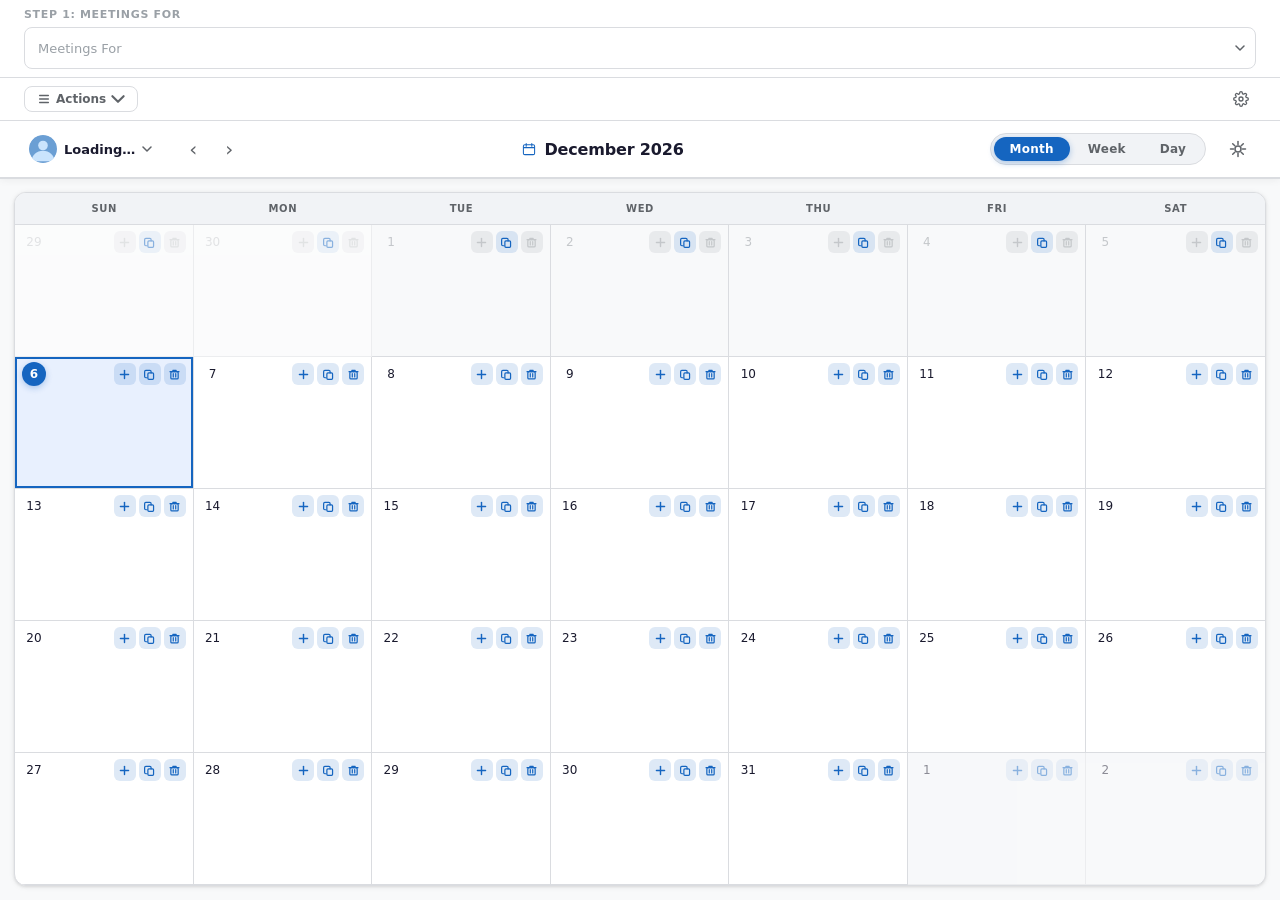
==== commit 329460dd: "Fix event creation colour, add role-based approval, restrict admin UI, remove unused buttons" ====
--- a/calendar/index.html
+++ b/calendar/index.html
@@ -243,20 +243,6 @@
       <!-- ── TOOLBAR ROW ── -->
       <div class="header-toolbar">
         <div class="toolbar-left">
-          <button class="toolbar-btn" id="btnPreview" title="Preview" aria-label="Preview">
-            <svg viewBox="0 0 16 16" fill="none" stroke="currentColor" stroke-width="1.5" stroke-linecap="round" stroke-linejoin="round" aria-hidden="true">
-              <path d="M1 8s2.5-5 7-5 7 5 7 5-2.5 5-7 5-7-5-7-5z"/>
-              <circle cx="8" cy="8" r="2"/>
-            </svg>
-            Preview
-          </button>
-          <button class="toolbar-btn" id="btnDownload" title="Download" aria-label="Download">
-            <svg viewBox="0 0 16 16" fill="none" stroke="currentColor" stroke-width="1.5" stroke-linecap="round" stroke-linejoin="round" aria-hidden="true">
-              <path d="M8 2v8M5 7l3 3 3-3"/>
-              <line x1="3" y1="13" x2="13" y2="13"/>
-            </svg>
-            Download
-          </button>
 
           <!-- ── Actions Dropdown ── -->
           <div class="cal-actions-wrap" id="calActionsWrap">
@@ -709,9 +695,11 @@
       <div class="mass-actions-select-all-row">
         <label class="map-cb-label">
           <input type="checkbox" id="massActionsSelectAll" class="map-cb" />
-          <span class="map-cb-text">Select All Events</span>
+          <span class="map-cb-text">Select All Days</span>
         </label>
       </div>
+      <div class="mass-actions-fixed-row mass-actions-filter-btn-row" id="massActionsFilterBtnRow" style="display:none;"></div>
+      <div class="mass-actions-fixed-row mass-actions-filter-bar-row" id="massActionsFilterBarRow" style="display:none;"></div>
       <div class="mass-actions-body" id="massActionsBody"></div>
       <div class="mass-actions-foot">
         <span class="map-sel-count" id="mapSelCount"></span>
--- a/calendar/style.css
+++ b/calendar/style.css
@@ -4856,6 +4856,42 @@
   box-shadow: 0 2px 8px rgba(0,0,0,.4);
 }
 
+/* ── Mass Create: leave-day checkbox (left of Attendance dropdown) ── */
+.bp-mc-leave-cb-label {
+  display: inline-flex;
+  align-items: center;
+  gap: 6px;
+  cursor: pointer;
+  align-self: flex-end;
+  padding-bottom: 6px;
+}
+.bp-mc-leave-cb-label .bp-mc-leave-cb {
+  width: 16px;
+  height: 16px;
+  accent-color: var(--accent, #1565C0);
+  cursor: pointer;
+}
+
+/* ── Leave-mode action buttons inside .bp-attend-bar ── */
+.bp-attend-leave-actions {
+  display: flex;
+  align-items: flex-end;
+  gap: 4px;
+  margin-left: auto;
+}
+/* Inherit colour so white propagates when attend-bar has a leave-type background */
+.bp-attend-leave-actions .bp-row-action {
+  color: inherit;
+}
+.bp-attend-leave-actions .bp-row-action:hover {
+  background: rgba(255, 255, 255, 0.2);
+  color: inherit;
+}
+.theme-dark .bp-attend-leave-actions .bp-row-action:hover,
+.theme-night .bp-attend-leave-actions .bp-row-action:hover {
+  background: rgba(255, 255, 255, 0.15);
+}
+
 
 /* ── Row checkbox column ── */
 .bp-cb-th {
@@ -5034,6 +5070,17 @@
    .bp-row-action including those inside edit rows.  When no mapping is
    configured the theme defaults apply (black in light theme). ── */
 
+/* ── Event creation rows inside #eventModal (#slotPickerGrid) must always follow
+   the current theme and must never be affected by the bg-colour mapping.
+   At creation time no record exists and no background colour has been assigned.
+   Light theme: force dark text on time cells and row action buttons regardless
+   of whether a Background Colour field has been configured. Dark/night themes
+   inherit their default (white) without any override needed here. ── */
+.theme-light.cal-bg-colour-mapped #slotPickerGrid .bp-time-cell,
+.theme-light.cal-bg-colour-mapped #slotPickerGrid .bp-row-action {
+  color: #1A1A2E !important;
+}
+
 /* ══════════════════════════════════════════════════════════
    LEGENDS DISPLAY STRIP
    Dynamic colour-coded legend bar rendered below the header.
@@ -5439,7 +5486,12 @@
   flex-direction: column;
   overflow: hidden;
   transform: translateY(-10px) scale(.97);
-  transition: transform .2s cubic-bezier(.4,0,.2,1);
+  transition: transform .2s cubic-bezier(.4,0,.2,1), width .2s cubic-bezier(.4,0,.2,1);
+}
+/* Wide variant for the editable event-row table (mirrors dem-box-wide) */
+.mass-actions-box.map-wide-mode {
+  width: min(92vw, 1140px);
+  max-height: min(88vh, 760px);
 }
 .mass-actions-overlay.map-open .mass-actions-box {
   transform: translateY(0) scale(1);
@@ -5474,10 +5526,15 @@
 .mass-actions-body {
   flex: 1 1 auto;
   overflow-y: auto;
+  overflow-x: hidden;
   padding: 12px 0;
 }
+/* In wide-mode the body is scrolled; remove the side padding so tables use full width */
+.mass-actions-box.map-wide-mode .mass-actions-body {
+  padding: 0;
+}
 .mass-actions-body:empty::after {
-  content: 'No events visible in the current view.';
+  content: 'No pending events in the current view.';
   display: block;
   padding: 24px 18px;
   font-size: 13px;
@@ -5539,6 +5596,7 @@
   position: sticky;
   top: 0;
   z-index: 1;
+  cursor: pointer;
 }
 .map-day-label {
   font-size: 12px;
@@ -5546,6 +5604,71 @@
   color: var(--text-secondary);
   text-transform: uppercase;
   letter-spacing: .04em;
+}
+
+/* Accordion toggle button */
+.map-day-toggle {
+  margin-left: auto;
+  display: flex;
+  align-items: center;
+  justify-content: center;
+  width: 22px;
+  height: 22px;
+  flex-shrink: 0;
+  background: none;
+  border: none;
+  padding: 0;
+  cursor: pointer;
+  color: var(--text-secondary);
+  transition: color .15s;
+}
+.map-day-toggle:hover {
+  color: var(--text-primary);
+}
+.map-day-toggle-chev {
+  width: 10px;
+  height: 6px;
+  transition: transform .2s cubic-bezier(.4,0,.2,1);
+}
+.map-day-group.map-day-collapsed .map-day-toggle-chev {
+  transform: rotate(-90deg);
+}
+
+/* Accordion body */
+.map-day-events {
+  overflow: hidden;
+}
+.map-day-group.map-day-collapsed .map-day-events {
+  display: none;
+}
+
+/* Scrollable wrapper for the bp-slots-table inside each accordion day */
+.map-day-table-wrap.bp-slots-wrap {
+  max-height: none;
+  overflow-y: visible;
+  overflow-x: auto;
+}
+/* Remove top margin on the table's thead sticky header in the accordion context */
+.map-day-table-wrap .bp-th {
+  top: 0;
+}
+
+/* Per-event containers inside the mass-update accordion.
+   Each .bp-plan-container represents one event. */
+.map-event-container {
+  border-bottom: 1px solid var(--border);
+}
+.map-event-container:last-child {
+  border-bottom: none;
+}
+/* Ensure the slot table's sticky header offset is 0 inside the accordion */
+.map-event-container .bp-th {
+  top: 0;
+}
+/* Constrain the slots-wrap height within each mass-update event container */
+.map-event-container .bp-slots-wrap {
+  max-height: none;
+  overflow-x: auto;
 }
 
 /* Individual event row */
@@ -5596,3 +5719,211 @@
   color: var(--text-primary);
   font-weight: 600;
 }
+
+/* ── Mass Actions popup: shared base for non-scrolling rows above the body ── */
+.mass-actions-fixed-row {
+  flex-shrink: 0;
+  border-bottom: 1px solid var(--border);
+}
+
+/* ── Mass Actions popup: filter button row (above body, always visible) ── */
+.mass-actions-filter-btn-row {
+  padding: 8px 14px;
+  background: var(--surface);
+  display: flex;
+  align-items: center;
+}
+
+/* ── Mass Actions popup: filter bar row (above body, always visible / "sticky") ── */
+.mass-actions-filter-bar-row {
+  background: var(--surface-2);
+  /* overflow:visible allows dropdown panels to escape the clipped box */
+  overflow: visible;
+}
+.mass-actions-filter-bar-row .bp-filter-action {
+  padding: 0;
+  display: block;
+  min-width: 0;
+}
+.mass-actions-filter-bar-row .mass-actions-filter-bar {
+  border-bottom: none;
+}
+
+/* ── Mass Actions popup: filter button at top of body (legacy fallback) ── */
+.mass-actions-body .bp-filter-action {
+  padding: 8px 14px;
+  border-bottom: 1px solid var(--border);
+  background: var(--surface-2);
+}
+
+/* ── Mass Actions popup: inline filter bar ── */
+.mass-actions-filter-bar {
+  display: flex;
+  align-items: center;
+  flex-wrap: wrap;
+  gap: 6px 10px;
+  padding: 8px 14px;
+  background: var(--surface-2);
+  border-bottom: 1px solid var(--border);
+  flex-shrink: 0;
+  font-size: 12px;
+}
+.mass-actions-filter-bar .bp-cal-filter-item {
+  display: flex;
+  align-items: center;
+  gap: 4px;
+  min-width: 0;
+}
+.mass-actions-filter-bar .bp-cal-filter-lbl {
+  color: var(--text-secondary);
+  white-space: nowrap;
+  font-size: 11px;
+  font-weight: 500;
+}
+.mass-actions-filter-bar .map-filter-ms-wrap {
+  min-width: 100px;
+  max-width: 160px;
+}
+.mass-actions-filter-bar .bpf-ms-trigger {
+  min-height: 26px;
+  padding: 2px 24px 2px 7px;
+  font-size: 12px;
+}
+.mass-actions-filter-bar .bpf-ms-chip {
+  font-size: 10px;
+  padding: 1px 5px;
+  max-width: 100px;
+}
+.mass-actions-filter-bar .bpf-ms-placeholder {
+  font-size: 12px;
+}
+.mass-actions-filter-bar .bpf-ms-panel {
+  min-width: 150px;
+  z-index: 10100;
+}
+.mass-actions-filter-bar .bp-cal-filter-clear-btn {
+  margin-left: auto;
+}
+
+/* ── Mass Actions popup: progress message ── */
+.map-progress-msg {
+  flex: 1 1 auto;
+  font-size: 11px;
+  color: var(--text-secondary);
+  font-style: italic;
+}
+
+/* ══════════════════════════════════════════════════════════════
+   MASS CREATE – accordion inside #eventModal / #slotPickerGrid
+══════════════════════════════════════════════════════════════ */
+
+/* Remove modal-body padding in mass-create mode so accordion headers extend
+   to the full width of the modal box */
+.modal-body--mc {
+  padding: 0;
+  gap: 0;
+}
+.modal-body--mc #slotPickerSection,
+.modal-body--mc #slotPickerGrid {
+  width: 100%;
+}
+
+/* Day group inside the slot picker (mass create) */
+#slotPickerGrid .mc-day-group {
+  grid-column: 1 / -1;
+  margin: 0;
+  border-bottom: 1px solid var(--border);
+}
+#slotPickerGrid .mc-day-group:last-child {
+  border-bottom: none;
+}
+
+/* Day header – full-width, sticky within the scrollable modal body */
+#slotPickerGrid .mc-day-group .map-day-header {
+  padding: 8px 20px 6px;
+  position: sticky;
+  top: 0;
+  z-index: 10;
+  background: var(--surface-2);
+}
+
+/* Expand/collapse body of each day section.
+   overflow:auto (not hidden) so that absolutely-positioned dropdown panels
+   inside the day card are not clipped, while the card itself remains scrollable. */
+#slotPickerGrid .mc-day-group .map-day-events {
+  overflow: auto;
+}
+#slotPickerGrid .mc-day-group.map-day-collapsed .map-day-events {
+  display: none;
+}
+
+/* Single global action bar above all day sections in the Mass Create accordion.
+   Contains the Filter button and the global "Mass Create" (.mc-global-mass-create-btn)
+   button that becomes visible once the user selects at least one row checkbox. */
+.mc-action-bar {
+  display: flex;
+  align-items: center;
+  gap: 8px;
+  padding: 8px 20px;
+  border-bottom: 1px solid var(--border);
+  background: var(--surface);
+}
+
+/* Hide the per-row "Mass Create" button that buildBeatPlanTable renders inside each
+   accordion beat-plan table — the global .mc-global-mass-create-btn in .mc-action-bar
+   already serves this purpose for the accordion.
+   Scoped to .bp-plan-container so the global button (outside .bp-plan-container) is
+   NOT affected and can still be shown/hidden by the row-checkbox change handler. */
+.modal-body--mc .bp-plan-container .bp-mass-create-btn {
+  display: none !important;
+}
+
+/* Suppress the per-day filter button inside each beat-plan container —
+   a single filter button is rendered in the global .mc-action-bar instead */
+.modal-body--mc #slotPickerGrid .bp-plan-container .bp-filter-action {
+  display: none !important;
+}
+
+/* Remove excess top spacing on the beatplan table inside a day section */
+#slotPickerGrid .mc-day-group .bp-plan-container {
+  grid-column: auto;
+}
+
+/* Non-beatplan time-slot buttons inside an accordion day */
+#slotPickerGrid .mc-tsi {
+  display: flex;
+  align-items: center;
+  gap: 6px;
+  width: calc(100% - 40px);
+  margin: 4px 20px;
+  padding: 8px 14px;
+  border: 1px solid var(--border);
+  border-radius: var(--radius-md);
+  background: var(--surface);
+  cursor: pointer;
+  font-size: 12px;
+  color: var(--text-primary);
+  transition: background .12s, border-color .12s;
+  text-align: left;
+}
+#slotPickerGrid .mc-tsi:hover {
+  background: var(--accent-light, #e8f0fe);
+  border-color: var(--accent, #1565C0);
+}
+
+/* Loading / empty state */
+.mc-loading {
+  padding: 28px 18px;
+  font-size: 13px;
+  color: var(--text-muted);
+  text-align: center;
+}
+
+/* No-slots message inside a day group */
+.mc-no-slots {
+  padding: 8px 18px 10px 42px;
+  font-size: 12px;
+  color: var(--text-muted);
+  font-style: italic;
+}
+
